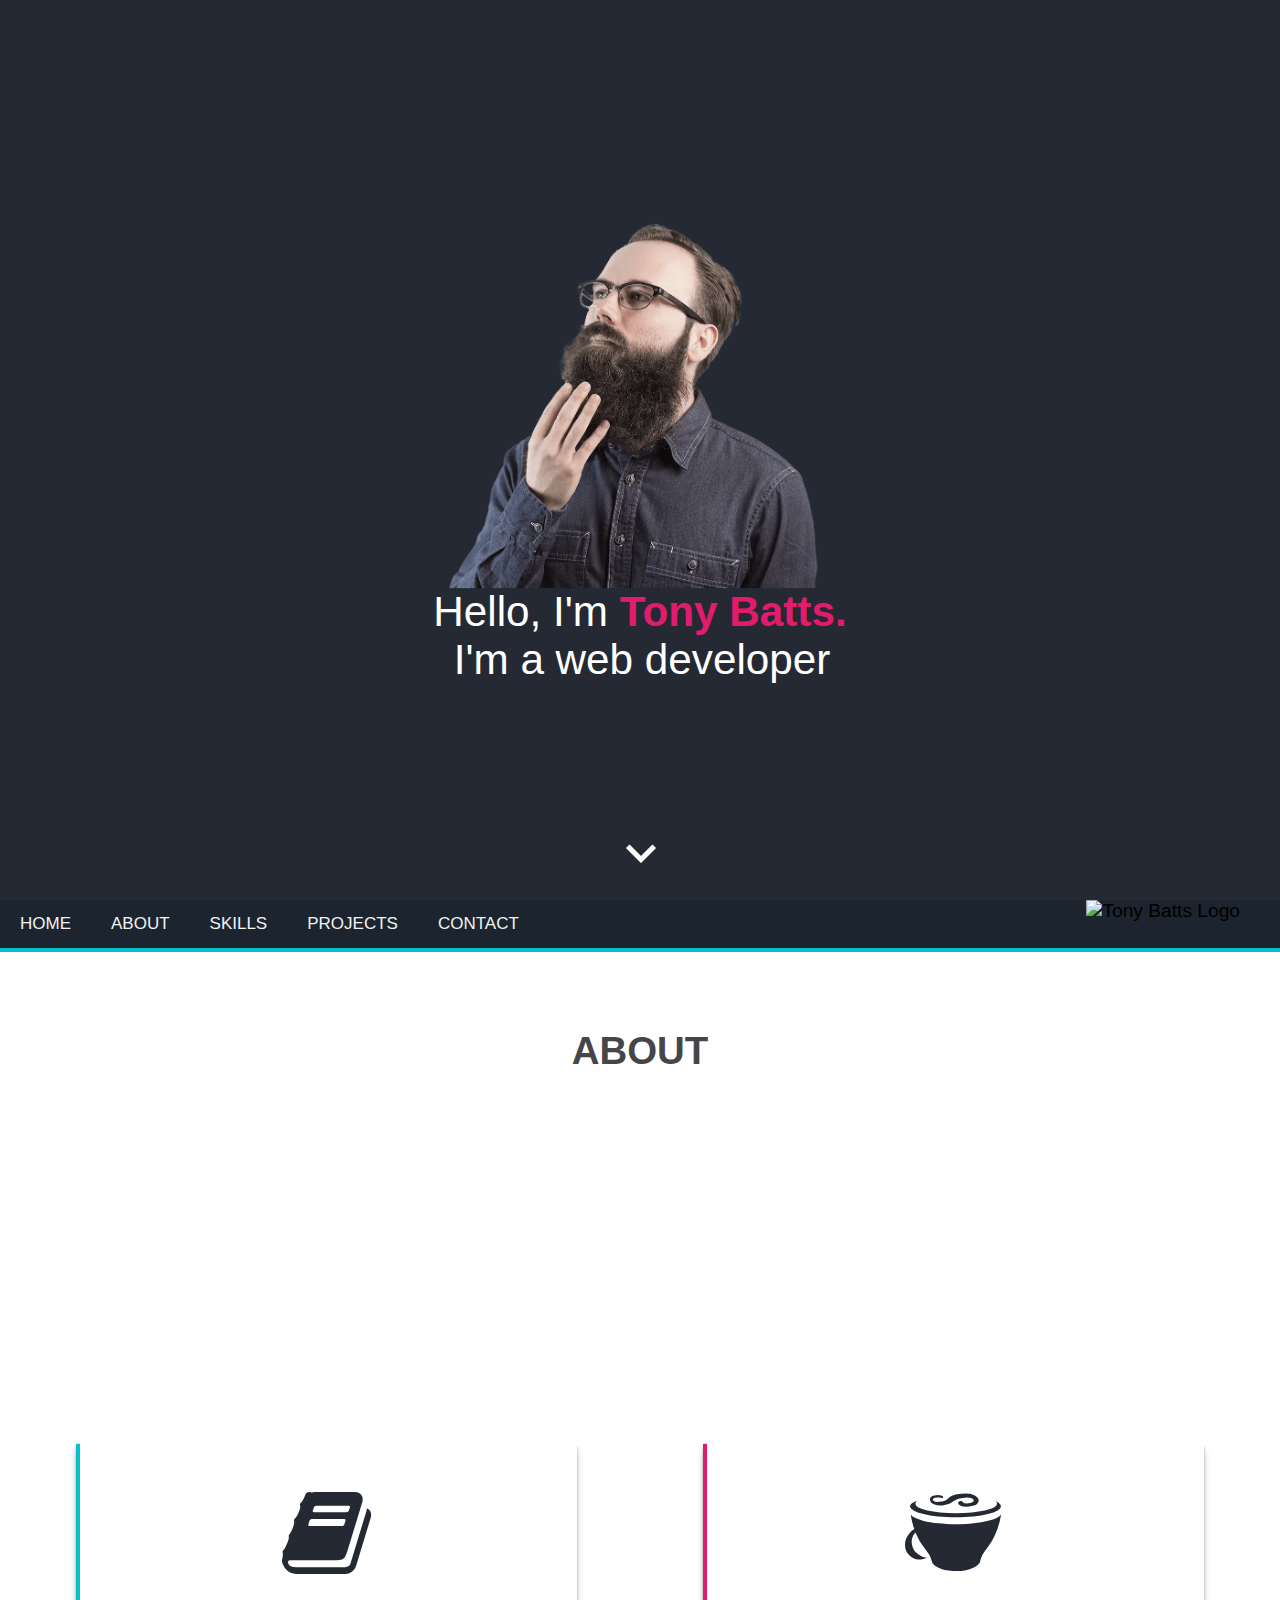
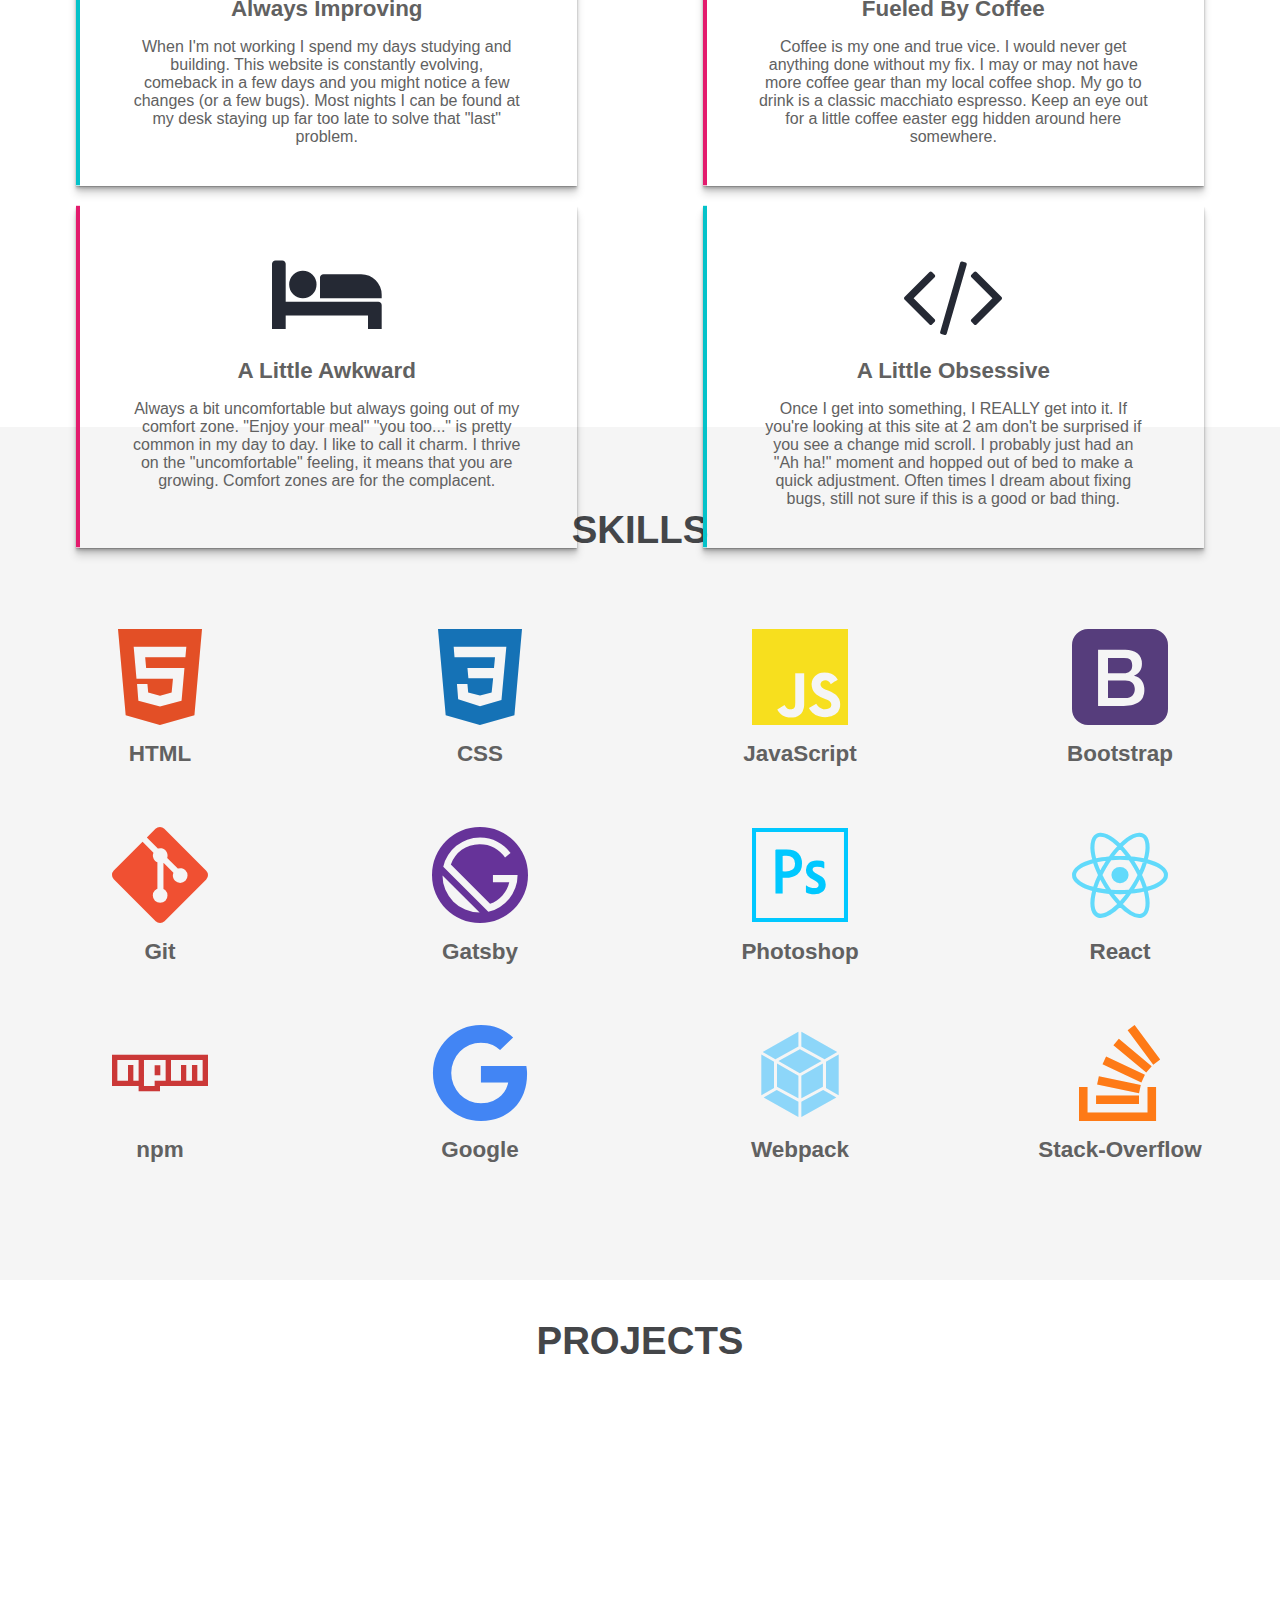
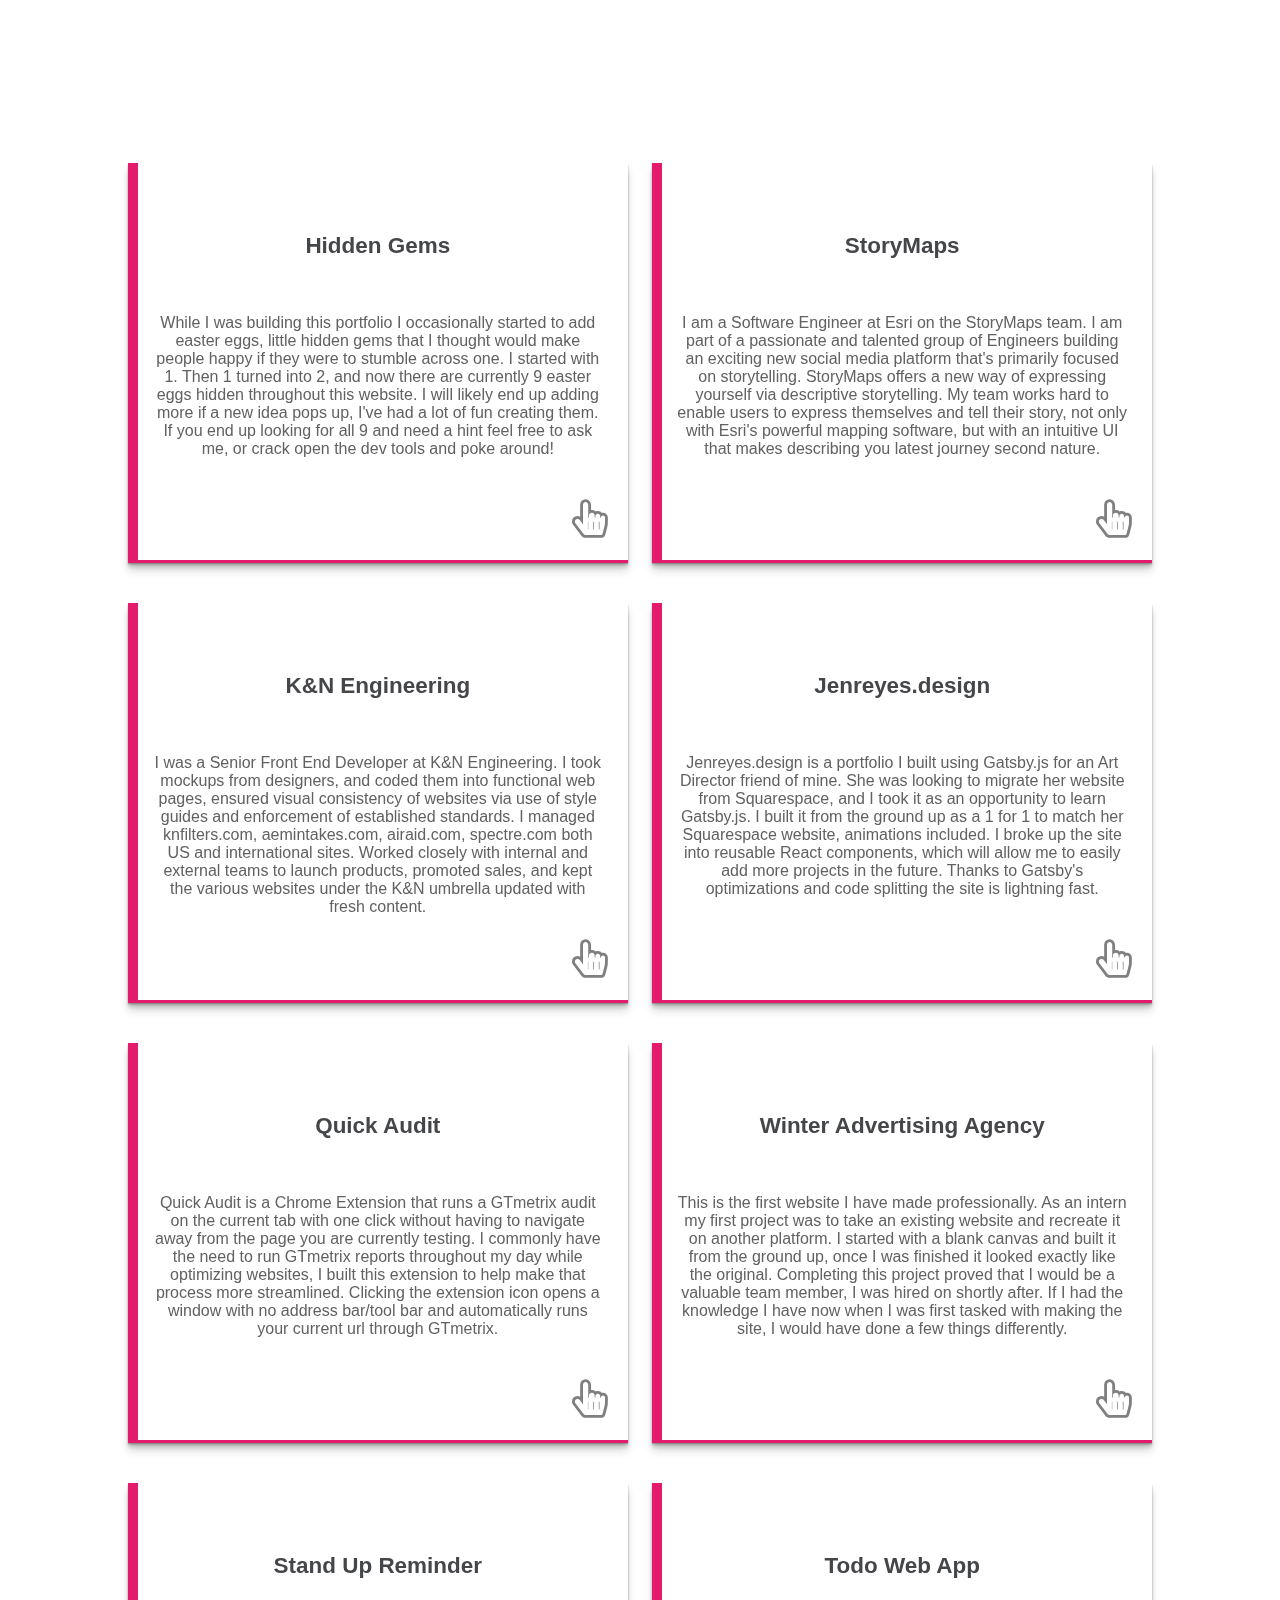
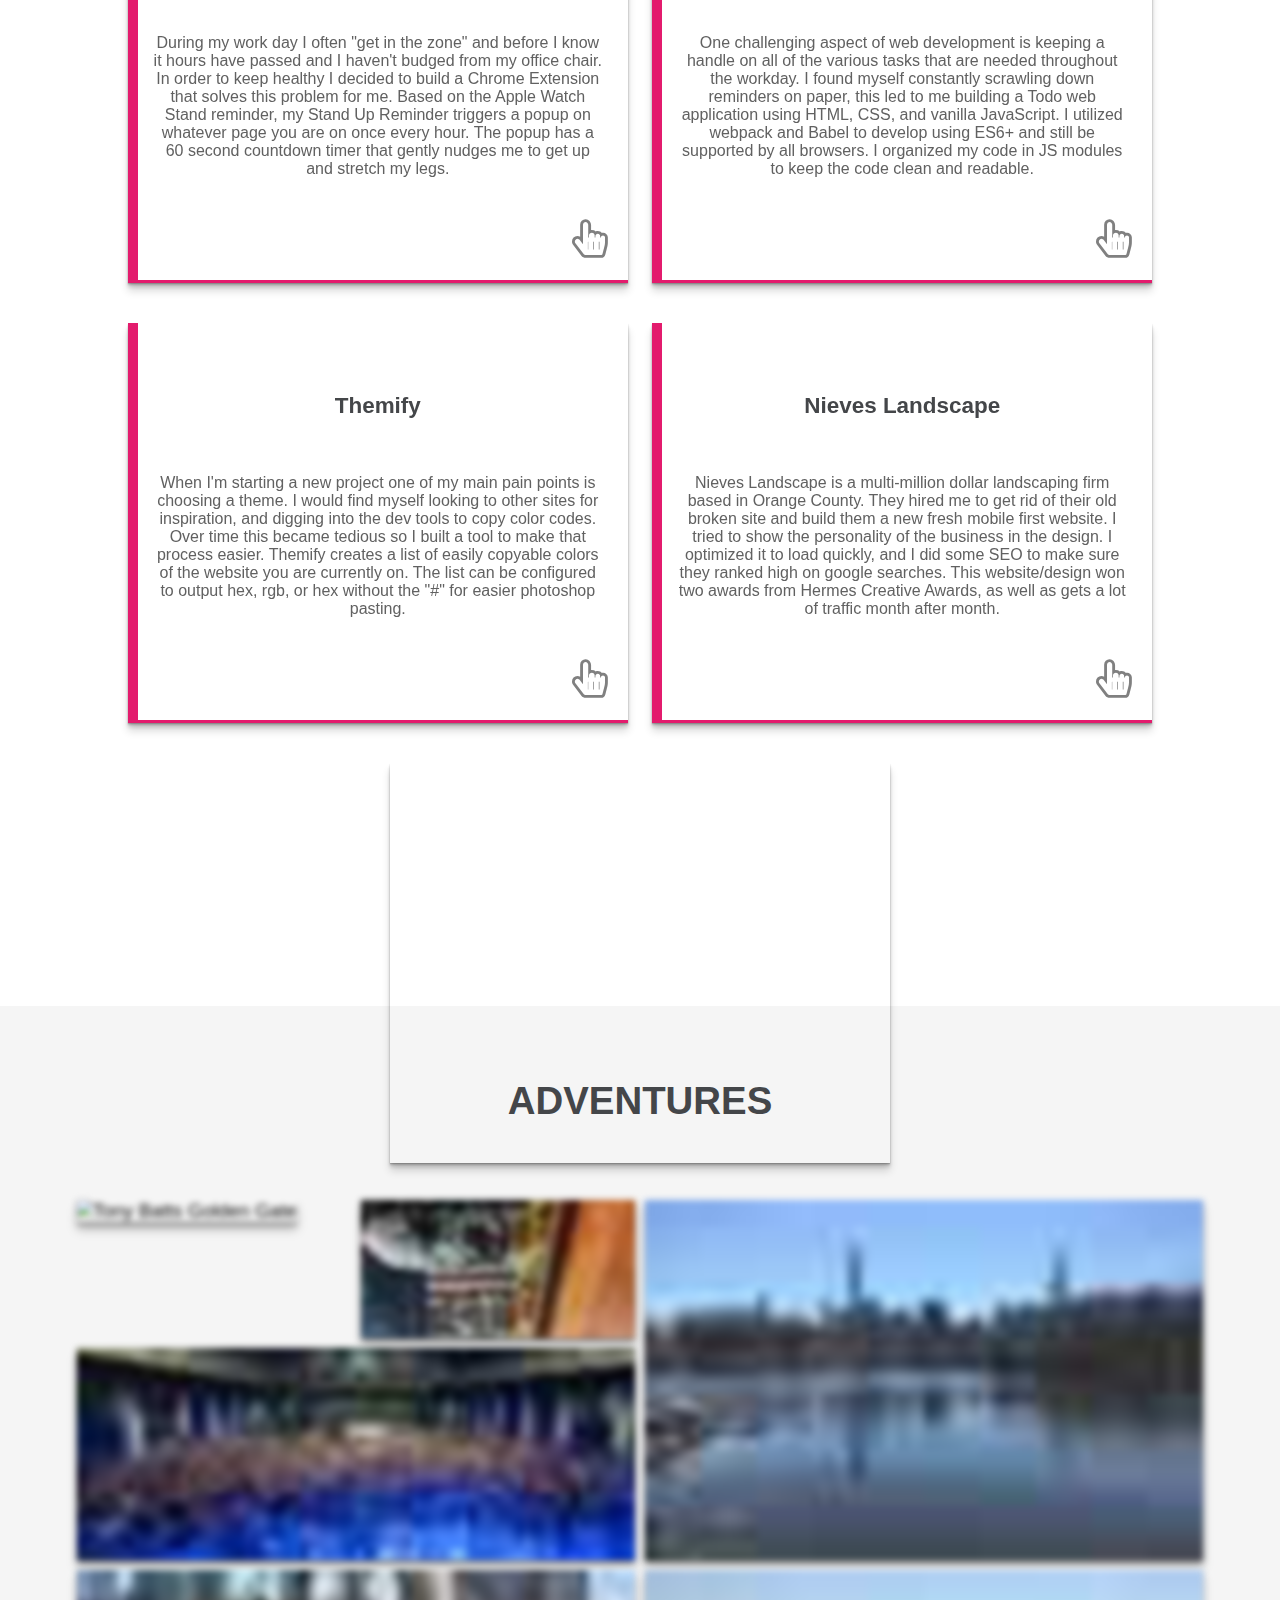
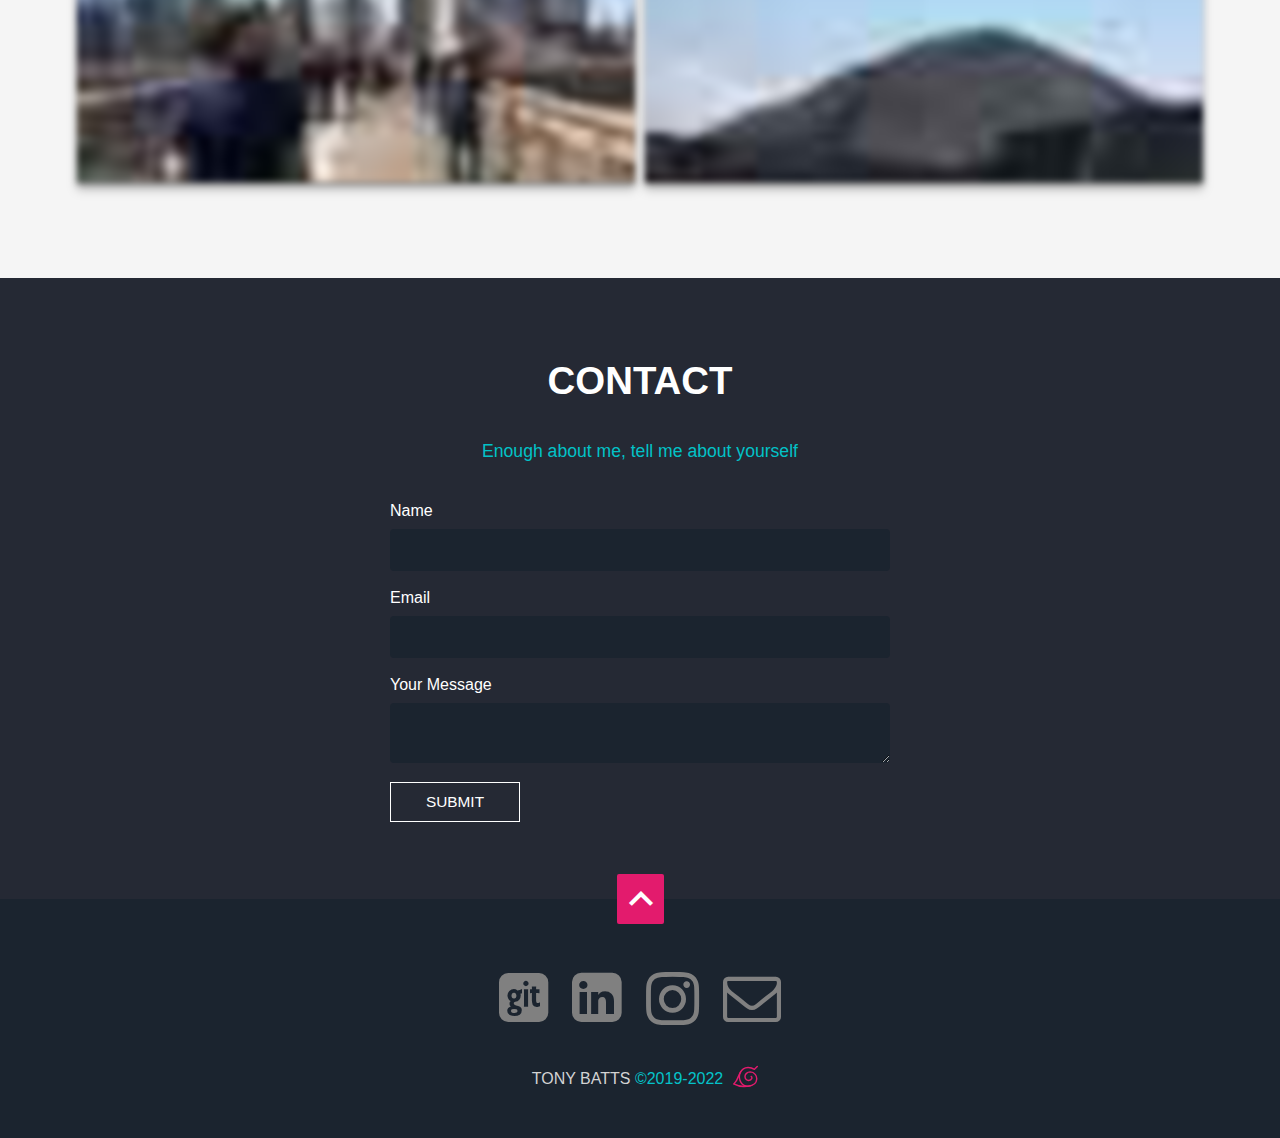
==== index.html @ dfb3ea7b "updated projects section" ====
<!DOCTYPE html>
<html lang="en">

<head>
  <meta charset="UTF-8" />
  <title>
    Hello, I Am Tony Batts A Web Designer. This Is My Portfolio Site
  </title>
  <meta
    name="description"
    content="I'm Tony Batts, not Anthony Batts the former Police Commissioner (I'm way cooler) I am a Web Designer focused on Responsive Web Design." />
  <meta
    name="keywords"
    content="Anthony Batts, Tony Batts, HTML, CSS, JavaScript, Portfolio, graphic design, web design, website builder, web developer, web designer, webdesign, website creator, responsive web design" />
  <meta name="author" content="Tony Batts" />
  <meta
    name="viewport"
    content="width=device-width, initial-scale=1.0, viewport-fit=cover" />
  <meta property="og:image" content="images/ogimage.png" />
  <meta
    property="og:title"
    content="Hello, I Am Tony Batts A Web Designer. This Is My Portfolio Site" />
  <meta
    property="og:description"
    content="My portfolio is built with plain HTML, CSS, and JavsScript. Fully responsive and interactive this site is a work in progress" />
  <meta property="og:type" content="website" />
  <link rel="preload" href="style.css" as="style" />
  <link rel="preload" href="main.js" as="script" />
  <link rel="stylesheet" href="style.css" />
  <link rel="preload" href="style.css" as="style" />
  <link rel="apple-touch-icon" sizes="180x180" href="/images/pwa/apple-touch-icon.png" />
  <link rel="shortcut icon" href="images/favicon.ico" />
  <link rel="icon" type="image/png" sizes="32x32" href="/images/pwa/favicon-32x32.png" />
  <link rel="icon" type="image/png" sizes="16x16" href="/images/pwa/favicon-16x16.png" />
  <link rel="manifest" href="manifest.json" />
  <link rel="mask-icon" href="images/safari-pinned-tab.svg" color="#1B242F" />
  <meta name="apple-mobile-web-app-title" content="Tony Batts" />
  <meta name="application-name" content="Tony Batts" />
  <meta name="msapplication-TileColor" content="#000000" />
  <meta name="theme-color" content="#1B242F" />
  <meta name="apple-mobile-web-app-capable" content="yes" />
  <!-- iPhone Xs Max (1242px x 2688px) -->
  <link
    rel="apple-touch-startup-image"
    media="(device-width: 414px) and (device-height: 896px) and (-webkit-device-pixel-ratio: 3)"
    href="/pwa/apple-launch-1242x2688.png" />
  <!-- iPhone Xr (828px x 1792px) -->
  <link
    rel="apple-touch-startup-image"
    media="(device-width: 414px) and (device-height: 896px) and (-webkit-device-pixel-ratio: 2)"
    href="/pwa/apple-launch-828x1792.png" />
  <!-- iPhone X, Xs (1125px x 2436px) -->
  <link
    rel="apple-touch-startup-image"
    media="(device-width: 375px) and (device-height: 812px) and (-webkit-device-pixel-ratio: 3)"
    href="/pwa/apple-launch-1125x2436.png" />
  <!-- iPhone 8 Plus, 7 Plus, 6s Plus, 6 Plus (1242px x 2208px) -->
  <link
    rel="apple-touch-startup-image"
    media="(device-width: 414px) and (device-height: 736px) and (-webkit-device-pixel-ratio: 3)"
    href="/pwa/apple-launch-1242x2208.png" />
  <!-- iPhone 8, 7, 6s, 6 (750px x 1334px) -->
  <link
    rel="apple-touch-startup-image"
    media="(device-width: 375px) and (device-height: 667px) and (-webkit-device-pixel-ratio: 2)"
    href="/pwa/apple-launch-750x1334.png" />
  <!-- iPad Pro 12.9" (2048px x 2732px) -->
  <link
    rel="apple-touch-startup-image"
    media="(device-width: 1024px) and (device-height: 1366px) and (-webkit-device-pixel-ratio: 2)"
    href="/pwa/apple-launch-2048x2732.png" />
  <!-- iPad Pro 10.5" (1668px x 2224px) -->
  <link
    rel="apple-touch-startup-image"
    media="(device-width: 834px) and (device-height: 1112px) and (-webkit-device-pixel-ratio: 2)"
    href="/pwa/apple-launch-1668x2224.png" />
  <!-- iPad Mini, Air (1536px x 2048px) -->
  <link
    rel="apple-touch-startup-image"
    media="(device-width: 768px) and (device-height: 1024px) and (-webkit-device-pixel-ratio: 2)"
    href="/pwa/apple-launch-1536x2048.png" />
  <link rel="preload" href="particles.min.js" as="script" />
  <script defer src="particles.min.js"></script>
  <script defer src="main.js"></script>
  <script src="sw.js"></script>
  <link rel="canonical" href="https://www.tonybatts.com/" />
</head>

<body>
  <!--    HAVE FUN POKING AROUND! 

           .:oshdmNMMNmdhs+:`           
        /ymMMMMMMMMMMMMMMMMMMmy:        
     `sNMMMMMMMMMMMMMMMMMMMMMMMMNo`     
    +NMMMMMMMMMMMMMMMMMMMMMMMMMMMMN+    
   yMMMMMMMMMMMMMMMMMMMMMMMMMMMMMMMMy   
  oMMMMMMMMMMMMMMMMMMMMMMMMMMMMMMMMMMo  
 /MMMMMMMMMMMMMMMMMMMMMMMMMMMMMMMMMMMM/ 
/MMMMMMMMMMMMMMMMMMMMMMMMMMMMMMMMMMMMMM/
dMMMMMMMMMMMMMMMMMMMMMMMMMMMMMMMMMMMMMMh
NMMMMMMMMMMMMMmdysoooosydmMMMMMMMMMMMMMm
MMMMMMMMmy+:.              .:oymMMMMMMMN
MMMMMMh-                        -dMMMMMM
MMMMMmoo+++++oo+:     `:+oo+++++oomMMMMM
NMMNm:`        -odooosdo.        `/NNMMN
mMMMo            -    -            sMMMd
yMMm-`           -    -           `-mMMs
/MMy -.        .-      -.        .- hMM/
`NMs  `........          ........`  yMN 
 +MN.                              `mM/ 
  sMm           `:` `:`            hMy  
  oMM+  +`   ./sdmdssdmds/.   `+  :MMy  
  mMMm-:dNdmNMMMMMMMMMMMMMMNmmNd:-hMMM` 
 :MMMMMMMMMMMMMMNhs+oshNMMMMMMMMMMMMMM+ 
 yMMMMMMMMMMMMMMMMMMMMMMMMMMMMMMMMMMMMd 
 yMMMMMMMMMMMMMMMMMMMMMMMMMMMMMMMMMMMMd 
 /MMMMMMMMMMMMMMMMMMMMMMMMMMMMMMMMMMMMs 
  mMMMMMMMMMMMMMMMMMMMMMMMMMMMMMMMMMMN` 
  -NMMMMMMMMMMMMMMMMMMMMMMMMMMMMMMMMM:  
   -NMMMMMMMMMMMMMMMMMMMMMMMMMMMMMMM/   
    .dMmMMMMMMMMMMMMMMMMMMMMMMMMmMm-    
      odMMMMMMMMMMMMMMMMMMMMMMMMmo`     
       oMMMMMMMMMMMMMMMMMMMMMMMMh       
        oNNMMMMMMMMMMMMMMMMMMNMy`       
         `-/mMMMMMMMMMMMMMMN+-.         
             -oydNMMMMNdho:  

-->

  <!-- HERO IMAGE -->

  <div class="heroimage" id="home">
    <div id="particles-js">
      <div class="textcenter box one">
        <div id="tonyimage">
          <img width="385" height="372"
            class="tony-image"
            src="images/herotest_1x.webp"
            srcset="images/herotest_450_1x.webp 187w, images/herotest_450_2x.webp 374 w, images/herotest_1x.webp 385w, images/herotest.webp 770w"
            sizes="(max-width: 600px) 187px, 374 px"
            alt="Tony Batts" />
          <h1>
            <span id="first-title">Hello, I'm </span><span id="tony">Tony Batts.</span>
          </h1>
          <h1 id="second-title">I'm a web developer</h1>
          <img class="poke-ball" src="images/pokeball.svg" />
          <a href="#scroll" aria-label="Scroll to about section">
            <div class="downarrow">
              <span class="icon-keyboard_arrow_up bounce"></span>
            </div>
          </a>
        </div>
      </div>
    </div>
  </div>

  <div class="mainwrapper">
    <!-- DROPDOWN NAV -->
    <nav class="scrollsticky" id="scroll">
      <div id="activeButton">
        <div class="topnav" id="myTopnav">
          <span class="icon-buymeacoffee logo2"></span>
          <img
            src="images/akatsuki-2.webp"
            alt="akatsuki symbol"
            class="akatsuki" />
          <p id="guesses"></p>
          <a
            class="buymeacoffeelink"
            href="https://www.buymeacoffee.com/tonybatts"
            target="_blank"
            rel="noopener"></a>
          <img
            class="logo1"
            srcset="images/TB-27w.png 1x, images/TB-27w-retina.png 2x"
            alt="Tony Batts Logo"
            src="images/TB-27w.png"
            aria-hidden="true" /><img
            class="logo2 coffee-shake"
            srcset="images/TB-90w.png 1x, images/TB-90w-retina.png 2x"
            src="images/TB-90w.png"
            alt="Mobile Tony Batts Logo"
            aria-hidden="true" />
          <div class="mobile-drop-flex">
            <a href="#home" class="btns mobilenone">HOME</a>
            <a href="#about" class="btns">ABOUT</a>
            <a href="#skills" class="btns">SKILLS</a>
            <a href="#projects" class="btns">PROJECTS</a>
            <a href="#contact" class="btns">CONTACT</a>
          </div>
          <p id="puzzle"></p>
          <span
            class="icon hamburger"
            role="navigation">
            <span id="nav-icon1">
              <span></span>
              <span></span>
              <span></span>
            </span>
          </span>
        </div>
      </div>
    </nav>

    <!-- ABOUT SECTION -->
    <div class="headings headingsabout" id="about">
      <h2>ABOUT</h2>
    </div>
    <section class="flex-container">
      <div class="card bluecard item" onclick="">
        <div class="icon" id="coffee">
          <span class="icon-book"></span>
          <h3>Always Improving</h3>
        </div>
        <p>
          When I'm not working I spend my days studying and building. This
          website is constantly evolving, comeback in a few days and you might
          notice a few changes (or a few bugs). Most nights I can be found at
          my desk staying up far too late to solve that "last" problem.
        </p>
      </div>
      <div class="card pinkcard item" onclick="">
        <div class="icon">
          <span class="icon-coffeescript"></span>
          <h3>Fueled By Coffee</h3>
        </div>
        <p id="pcard">
          Coffee is my one and true vice. I would never get anything done
          without my fix. I may or may not have more coffee gear than my local
          coffee shop. My go to drink is a classic macchiato espresso. Keep an
          eye out for a little coffee easter egg hidden around here somewhere.
        </p>
      </div>
      <div class="card pinkcard item" onclick="">
        <div class="icon">
          <span class="icon-bed"></span>
          <h3>A Little Awkward</h3>
        </div>
        <p>
          Always a bit uncomfortable but always going out of my comfort zone.
          "Enjoy your meal" "you too..." is pretty common in my day to day. I
          like to call it charm. I thrive on the "uncomfortable" feeling, it
          means that you are growing. Comfort zones are for the complacent.
        </p>
      </div>
      <div class="card bluecard item" onclick="">
        <div class="icon">
          <span class="icon-code"></span>
          <h3>A Little Obsessive</h3>
        </div>
        <p>
          Once I get into something, I REALLY get into it. If you're looking
          at this site at 2 am don't be surprised if you see a change mid
          scroll. I probably just had an "Ah ha!" moment and hopped out of bed
          to make a quick adjustment. Often times I dream about fixing bugs,
          still not sure if this is a good or bad thing.
        </p>
      </div>
    </section>
    <!-- </div> -->

    <!-- SKILLS SECTION -->
    <div class="wrapper2" id="skills">
      <div class="headings">
        <h2>SKILLS</h2>
      </div>
      <section class="flex-container2">
        <div>
          <div class="icon1">
            <span class="icon-html5 spancss"></span>
            <h3>HTML</h3>
          </div>
        </div>
        <div>
          <div class="icon1">
            <span class="icon-css3 spancss"></span>
            <h3>CSS</h3>
          </div>
        </div>
        <div>
          <div class="icon1">
            <span class="icon-javascript spancss"></span>
            <h3>JavaScript</h3>
          </div>
        </div>
        <div>
          <div class="icon1">
            <span class="icon-bootstrap spancss"></span>
            <h3>Bootstrap</h3>
          </div>
        </div>
        <div>
          <div class="icon1">
            <span class="icon-git spancss"></span>
            <h3>Git</h3>
          </div>
        </div>
        <div>
          <div class="icon1">
            <span class="icon-gatsby spancss"></span>
            <h3>Gatsby</h3>
          </div>
        </div>
        <div>
          <div class="icon1">
            <span class="icon-adobephotoshop spancss"></span>
            <h3>Photoshop</h3>
          </div>
        </div>
        <div>
          <div class="icon1">
            <span class="icon-react spancss"></span>
            <h3>React</h3>
          </div>
        </div>
        <div>
          <div class="icon1">
            <span class="icon-npm spancss"></span>
            <h3>npm</h3>
          </div>
        </div>
        <div>
          <div class="icon1">
            <span class="icon-google spancss"></span>
            <h3>Google</h3>
          </div>
        </div>
        <div>
          <div class="icon1">
            <span class="icon-webpack spancss"></span>
            <h3>Webpack</h3>
          </div>
        </div>
        <div>
          <div class="icon1">
            <span class="icon-stackoverflow spancss"></span>
            <h3>Stack-Overflow</h3>
          </div>
        </div>
      </section>
    </div>

    <!-- PROJECTS -->
    <div class="headings headingsabout" id="projects">
      <h2>PROJECTS</h2>
    </div>
    <section class="project-container">
      <div class="cardflex">
        <div class="card-container item">
          <div class="card1">
            <div class="card-faces back">
              <div class="easter-egg-title">
                <h3 class="back-title">The List</h3>
              </div>
              <div class="easter-egg-list">
                <div class="easterwrapper">
                  <ul>
                    <li>Coffee Jitters</li>
                    <li>Buy Me A Coffee</li>
                    <li>The Run</li>
                    <li>Gotta Catch 'Em All</li>
                    <li>Shiny!</li>
                    <li>Word Guess</li>
                    <li>It's In The Code</li>
                    <li>Konami Code</li>
                    <li>Akatsuki</li>
                  </ul>
                </div>
              </div>
              <div class="blue-bar"></div>
            </div>
            <div class="card-faces front">
              <h3 class="front-title">Hidden Gems</h3>
              <p class="cardp">
                While I was building this portfolio I occasionally started to
                add easter eggs, little hidden gems that I thought would make
                people happy if they were to stumble across one. I started
                with 1. Then 1 turned into 2, and now there are currently 9
                easter eggs hidden throughout this website. I will likely end
                up adding more if a new idea pops up, I've had a lot of fun
                creating them. If you end up looking for all 9 and need a hint
                feel free to ask me, or crack open the dev tools and poke
                around!
              </p>
              <div class="handicon">
                <span class="icon-hand-pointer-o"></span>
              </div>
              <div class="red-bar"></div>
            </div>
          </div>
        </div>

        <div class="card-container item">
          <div class="card1">
            <div class="card-faces back">
              <iframe
                src=""
                class="lazyVid"
                data-src="https://www.youtube.com/embed/Kl-J9GjieYM"
                title="Esri StopyMaps"
                width="500"
                height="300"
                allowfullscreen="allowfullscreen"></iframe>
              <div class="projectbutton">
                <a
                  href="https://storymaps.com/"
                  target="_blank"
                  rel="noopener"
                  class="button2">View Live Site</a>
              </div>
              <div class="blue-bar"></div>
            </div>
            <div class="card-faces front">
              <h3 class="front-title">StoryMaps</h3>
              <p class="cardp">
                I am a Software Engineer at Esri on the StoryMaps team. I am part of a passionate and talented group of Engineers building an exciting
                new social media platform that's primarily focused on storytelling. StoryMaps offers a new way of expressing yourself via
                descriptive storytelling. My team works hard to enable users to express themselves and tell their story, not only with Esri's powerful
                mapping software, but
                with an intuitive UI that makes describing you latest journey second nature.
              </p>
              <div class="handicon">
                <span class="icon-hand-pointer-o"></span>
              </div>
              <div class="red-bar"></div>
            </div>
          </div>
        </div>

        <div class="card-container item">
          <div class="card1">
            <div class="card-faces back">
              <iframe
                src=""
                class="lazyVid"
                data-src="https://www.youtube.com/embed/Lj2fgWfHrsw"
                title="K&N Filters"
                width="500"
                height="300"
                allowfullscreen="allowfullscreen"></iframe>
              <div class="projectbutton">
                <a
                  href="https://www.knfilters.com/"
                  target="_blank"
                  rel="noopener"
                  class="button2">View Live Site</a>
              </div>
              <div class="blue-bar"></div>
            </div>
            <div class="card-faces front">
              <h3 class="front-title">K&N Engineering</h3>
              <p class="cardp">
                I was a Senior Front End Developer at K&N Engineering. I took mockups
                from designers, and coded them into functional web pages,
                ensured visual consistency of websites via use of style guides
                and enforcement of established standards. I managed
                knfilters.com, aemintakes.com, airaid.com, spectre.com both US
                and international sites. Worked closely with internal and
                external teams to launch products, promoted sales, and kept the
                various websites under the K&N umbrella updated with fresh
                content.
              </p>
              <div class="handicon">
                <span class="icon-hand-pointer-o"></span>
              </div>
              <div class="red-bar"></div>
            </div>
          </div>
        </div>

        <div class="card-container item">
          <div class="card1">
            <div class="card-faces back">
              <iframe
                src=""
                class="lazyVid"
                data-src="https://www.youtube.com/embed/w-4XjPqhZ-w"
                title="Jen Reyes Portfolio"
                width="500"
                height="300"
                allowfullscreen="allowfullscreen"></iframe>
              <div class="projectbutton">
                <a
                  href="https://www.jenreyes.design/"
                  target="_blank"
                  rel="noopener"
                  class="button2">View Live Site</a>
              </div>
              <div class="blue-bar"></div>
            </div>
            <div class="card-faces front">
              <h3 class="front-title">Jenreyes.design</h3>
              <p class="cardp">
                Jenreyes.design is a portfolio I built using Gatsby.js for an
                Art Director friend of mine. She was looking to migrate her
                website from Squarespace, and I took it as an opportunity to
                learn Gatsby.js. I built it from the ground up as a 1 for 1 to
                match her Squarespace website, animations included. I broke up
                the site into reusable React components, which will allow me
                to easily add more projects in the future. Thanks to Gatsby's
                optimizations and code splitting the site is lightning fast.
              </p>
              <div class="handicon">
                <span class="icon-hand-pointer-o"></span>
              </div>
              <div class="red-bar"></div>
            </div>
          </div>
        </div>

        <div class="card-container item">
          <div class="card1">
            <div class="card-faces back">
              <iframe
                src=""
                class="lazyVid"
                data-src="https://www.youtube.com/embed/zZbVRLKZ3Ag"
                title="Quick Audit"
                width="500"
                height="300"
                allowfullscreen="allowfullscreen"></iframe>
              <div class="projectbutton">
                <a
                  href="https://chrome.google.com/webstore/detail/quick-audit/cbpdpknmgmmdahedbjndogpfgpolidif"
                  target="_blank"
                  rel="noopener"
                  class="button2">View In Chrome Store</a>
              </div>
              <div class="blue-bar"></div>
            </div>
            <div class="card-faces front">
              <h3 class="front-title">Quick Audit</h3>
              <p class="cardp">
                Quick Audit is a Chrome Extension that runs a GTmetrix audit
                on the current tab with one click without having to navigate
                away from the page you are currently testing. I commonly have
                the need to run GTmetrix reports throughout my day while
                optimizing websites, I built this extension to help make that
                process more streamlined. Clicking the extension icon opens a
                window with no address bar/tool bar and automatically runs
                your current url through GTmetrix.
              </p>
              <div class="handicon">
                <span class="icon-hand-pointer-o"></span>
              </div>
              <div class="red-bar"></div>
            </div>
          </div>
        </div>

        <div class="card-container item">
          <div class="card1">
            <div class="card-faces back">
              <iframe
                src=""
                class="lazyVid"
                data-src="https://www.youtube.com/embed/Z_yWKUeKL6s"
                title="Winter Advertising Agency"
                width="500"
                height="300"
                allowfullscreen="allowfullscreen"></iframe>
              <div class="projectbutton">
                <a
                  href="https://www.winteradagency.com/"
                  target="_blank"
                  rel="noopener"
                  class="button2">View Live Site</a>
              </div>
              <div class="blue-bar"></div>
            </div>
            <div class="card-faces front">
              <h3 class="front-title">Winter Advertising Agency</h3>
              <p class="cardp">
                This is the first website I have made professionally. As an
                intern my first project was to take an existing website and
                recreate it on another platform. I started with a blank canvas
                and built it from the ground up, once I was finished it looked
                exactly like the original. Completing this project proved that
                I would be a valuable team member, I was hired on shortly
                after. If I had the knowledge I have now when I was first
                tasked with making the site, I would have done a few things
                differently.
              </p>
              <div class="handicon">
                <span class="icon-hand-pointer-o"></span>
              </div>
              <div class="red-bar"></div>
            </div>
          </div>
        </div>

        <div class="card-container item">
          <div class="card1">
            <div class="card-faces back">
              <iframe
                src=""
                class="lazyVid"
                data-src="https://www.youtube.com/embed/W2JHI4VO3S4"
                title="Stand up reminder"
                width="500"
                height="300"
                allowfullscreen="allowfullscreen"></iframe>
              <div class="projectbutton">
                <a
                  href="https://chrome.google.com/webstore/detail/stand-up-reminder/bkjfmpffdfllcgmniicjpgmmlbplblhb?hl=en&authuser=0"
                  target="_blank"
                  rel="noopener"
                  class="button2">View In Chrome Store</a>
              </div>
              <div class="blue-bar"></div>
            </div>
            <div class="card-faces front">
              <h3 class="front-title">Stand Up Reminder</h3>
              <p class="cardp">
                During my work day I often "get in the zone" and before I know
                it hours have passed and I haven't budged from my office
                chair. In order to keep healthy I decided to build a Chrome
                Extension that solves this problem for me. Based on the Apple
                Watch Stand reminder, my Stand Up Reminder triggers a popup on
                whatever page you are on once every hour. The popup has a 60
                second countdown timer that gently nudges me to get up and
                stretch my legs.
              </p>
              <div class="handicon">
                <span class="icon-hand-pointer-o"></span>
              </div>
              <div class="red-bar"></div>
            </div>
          </div>
        </div>

        <div class="card-container item">
          <div class="card1">
            <div class="card-faces back">
              <iframe
                src=""
                class="lazyVid"
                data-src="https://www.youtube.com/embed/DlnztdWR27s"
                title="Todo Web App"
                width="500"
                height="300"
                allowfullscreen="allowfullscreen"></iframe>
              <div class="projectbutton">
                <a
                  href="https://www.tonybatts.com/todo"
                  target="_blank"
                  rel="noopener"
                  class="button2">View Live Site</a>
              </div>
              <div class="blue-bar"></div>
            </div>
            <div class="card-faces front">
              <h3 class="front-title">Todo Web App</h3>
              <p class="cardp">
                One challenging aspect of web development is keeping a handle
                on all of the various tasks that are needed throughout the
                workday. I found myself constantly scrawling down reminders on
                paper, this led to me building a Todo web application using
                HTML, CSS, and vanilla JavaScript. I utilized webpack and
                Babel to develop using ES6+ and still be supported by all
                browsers. I organized my code in JS modules to keep the code
                clean and readable.
              </p>
              <div class="handicon">
                <span class="icon-hand-pointer-o"></span>
              </div>
              <div class="red-bar"></div>
            </div>
          </div>
        </div>

        <div class="card-container item">
          <div class="card1">
            <div class="card-faces back">
              <iframe
                src=""
                class="lazyVid"
                data-src="https://www.youtube.com/embed/YfM1SJuyvSc"
                title="Themify"
                width="500"
                height="300"
                allowfullscreen="allowfullscreen"></iframe>
              <div class="projectbutton">
                <a
                  href="https://chrome.google.com/webstore/detail/themify/depilomfokpbdjhmagangenafijekkjc?hl=en&authuser=0"
                  target="_blank"
                  rel="noopener"
                  class="button2">View In Chrome Store</a>
              </div>
              <div class="blue-bar"></div>
            </div>
            <div class="card-faces front">
              <h3 class="front-title">Themify</h3>
              <p class="cardp">
                When I'm starting a new project one of my main pain points is
                choosing a theme. I would find myself looking to other sites
                for inspiration, and digging into the dev tools to copy color
                codes. Over time this became tedious so I built a tool to make
                that process easier. Themify creates a list of easily copyable
                colors of the website you are currently on. The list can be
                configured to output hex, rgb, or hex without the "#" for
                easier photoshop pasting.
              </p>
              <div class="handicon">
                <span class="icon-hand-pointer-o"></span>
              </div>
              <div class="red-bar"></div>
            </div>
          </div>
        </div>

        <div class="card-container item">
          <div class="card1">
            <div class="card-faces back">
              <iframe
                src=""
                class="lazyVid"
                data-src="https://www.youtube.com/embed/3mvnYSJQStE"
                title="Nieves Landscape"
                width="500"
                height="300"
                allowfullscreen="allowfullscreen"></iframe>
              <div class="projectbutton">
                <a
                  href="https://nieveslandscape.com"
                  target="_blank"
                  rel="noopener"
                  class="button2">View Live Site</a>
              </div>
              <div class="blue-bar"></div>
            </div>
            <div class="card-faces front">
              <h3 class="front-title">Nieves Landscape</h3>
              <p class="cardp">
                Nieves Landscape is a multi-million dollar landscaping firm
                based in Orange County. They hired me to get rid of their old
                broken site and build them a new fresh mobile first website. I
                tried to show the personality of the business in the design. I
                optimized it to load quickly, and I did some SEO to make sure
                they ranked high on google searches. This website/design won
                two awards from Hermes Creative Awards, as well as gets a lot
                of traffic month after month.
              </p>
              <div class="handicon">
                <span class="icon-hand-pointer-o"></span>
              </div>
              <div class="red-bar"></div>
            </div>
          </div>
        </div>

        <div class="card-container item">
          <div class="card1">
            <div class="card-faces back">
              <iframe
                src=""
                class="lazyVid"
                data-src="https://www.youtube.com/embed/KqtWDgTMnho"
                title="Param Popup"
                width="500"
                height="300"
                allowfullscreen="allowfullscreen"></iframe>
              <div class="projectbutton">
                <a
                  href="https://codepen.io/tonybatts/pen/mdJGrPd"
                  target="_blank"
                  rel="noopener"
                  class="button2">View Code</a>
              </div>
              <div class="blue-bar"></div>
            </div>
          </div>
        </div>
      </div>
    </section>

    <!-- GALLERY -->
    <div class="wrapper4" id="gallery">
      <div class="headingtravel">
        <div id="poke-container"></div>
        <h2>ADVENTURES</h2>
      </div>
      <div class="gallery">
        <figure class="gallery__item gallery__item--1">
          <img
            src="images/GoldenGateBridgeblur.jpg"
            data-src="images/GoldenGateBridge.jpg"
            data-srcset="images/GoldenGateBridge.jpg"
            alt="Tony Batts Golden Gate"
            class="gallery__img lazy" />
        </figure>
        <figure class="gallery__item gallery__item--2">
          <img
            src="images/IMG_4454blurmobile.jpg"
            data-src="images/IMG_4454.JPG"
            data-srcset="images/IMG_4454.JPG"
            alt="Tony Batts Adventure"
            class="gallery__img lazy" />
        </figure>
        <figure class="gallery__item gallery__item--3">
          <img
            src="images/newyorkblurmobile.jpg"
            data-src="images/newyork.jpg"
            data-srcset="images/newyork.jpg"
            alt="Tony Batts New York"
            class="gallery__img lazy" />
        </figure>
        <figure class="gallery__item gallery__item--4">
          <img
            src="images/music3blurmobile.jpg"
            data-src="images/music3.jpg"
            data-srcset="images/music3.jpg"
            alt="Tony Batts Circa Survive"
            class="gallery__img lazy" />
        </figure>
        <figure class="gallery__item gallery__item--5">
          <img
            src="images/Tonybattsnewyorkblur.jpg"
            data-src="images/Tonybattsnewyork.jpg"
            data-srcset="images/Tonybattsnewyork.jpg"
            alt="Tony Batts New York"
            class="gallery__img lazy" />
        </figure>
        <figure class="gallery__item gallery__item--6">
          <img
            src="images/tonybattspyramidblur.jpg"
            data-src="images/tonybattspyramid.jpg"
            data-srcset="images/tonybattspyramid.jpg"
            alt="Tony Batts Pyramid"
            class="gallery__img lazy" />
        </figure>
      </div>
    </div>

    <!-- MOBILE GALLERY -->
    <div id="mobilecolor">
      <div class="header" id="buttonActive">
        <button id="galleryButtonOne" class="btn active2">1</button>
        <button id="galleryButtonTwo" class="btn">2</button>
      </div>
      <div class="gallerywrapper">
        <div class="row">
          <div class="column">
            <img
              width="247" height="185"
              src="images/GoldenGateBridgeblur.jpg"
              data-src="images/GoldenGateBridge.jpg"
              data-srcset="images/GoldenGateBridge.jpg"
              alt="Tony Batts Golden Gate Bridge"
              class="lazy item explore-mobile " />
            <img
              width="200" height="150"
              src="images/IMG_4454blurmobile.jpg"
              data-src="images/IMG_4454.JPG"
              data-srcset="images/IMG_4454.JPG"
              alt="Tony Batts Seattle Starbucks Reserve"
              class="lazy item explore-mobile" />
            <img
              width="200" height="267"
              src="images/mexicoblurmobile.jpg"
              data-src="images/mexico.jpg"
              data-srcset="images/mexico.jpg"
              alt="Tony Batts walking in Mexico City"
              class="lazy item explore-mobile" />
            <img
              width="200" height="200"
              src="images/mexico1blurmobile.jpg"
              data-src="images/mexico1.jpg"
              data-srcset="images/mexico1.jpg"
              alt="Tony Batts Mexico City street view"
              class="lazy item explore-mobile" />
            <img
              width="200" height="150"
              src="images/music2blurmobile.jpg"
              data-src="images/music2.jpg"
              data-srcset="images/music2.jpg"
              alt="Tony Batts Carpenter Brut"
              class="lazy item explore-mobile" />
          </div>
          <div class="column">
            <img
              width="200" height="150"
              src="images/IMG_1742blurmobile.jpg"
              data-src="images/IMG_1742opt.jpg"
              data-srcset="images/IMG_1742opt.jpg"
              class="lazy item explore-mobile"
              alt="Tony Batts Seattle Washington street view" />
            <img
              width="200" height="200"
              src="images/mexico2blurmobile.jpg"
              data-src="images/mexico2.jpg"
              data-srcset="images/mexico2.jpg"
              class="lazy item explore-mobile"
              alt="Tony Batts Mexico rooftop view" />
            <img
              width="200" height="150"
              src="images/newyorkblurmobile.jpg"
              data-src="images/newyork.jpg"
              data-srcset="images/newyork.jpg"
              class="lazy item explore-mobile"
              alt="Tony Batts New York" />
            <img
              width="200" height="267"
              src="images/newyork1blurmobile.jpg"
              data-src="images/newyork1.jpg"
              data-srcset="images/newyork1.jpg"
              class="lazy item explore-mobile"
              alt="Tony Batts New York Time Square" />
            <img
              width="200" height="113"
              src="images/anthonyblurmobile.jpg"
              data-src="images/anthony.jpg"
              data-srcset="images/anthony.jpg"
              class="lazy item explore-mobile"
              alt="Tony Batts Anthony Green concert" />
            <img
              width="200" height="133"
              src="images/music3blurmobile.jpg"
              data-src="images/music3.jpg"
              data-srcset="images/music3.jpg"
              class="lazy item explore-mobile"
              alt="Tony Batts Circa Survive concert" />
          </div>
        </div>
      </div>
    </div>

    <!-- CONTACT -->
    <div class="wrapper3" id="contact">
      <div class="contactheading">
        <h2>CONTACT</h2>
      </div>
      <div id="contactinfo">
        <p>Enough about me, tell me about yourself</p>
      </div>
    </div>
    <div class="containerform" id="contact-form">
      <form
        action="https://formspree.io/f/xzbyybjg"
        method="POST"
        class="tony-form"
        autocomplete="on">
        <label for="Name">Name</label>
        <div class="formpadding">
          <input
            class="form-input"
            type="text"
            name="name"
            id="Name"
            required />
          <span class="bottom"></span>
          <span class="right"></span>
          <span class="top"></span>
          <span class="left"></span>
        </div>
        <small class="requirements validation">Don't be shy! What's your name?</small>

        <label for="email">Email</label>
        <div class="formpadding">
          <input
            class="form-input"
            type="email"
            name="email"
            id="email"
            required />

          <span class="bottom"></span>
          <span class="right"></span>
          <span class="top"></span>
          <span class="left"></span>
        </div>
        <small class="requirements validation">Please leave a valid email</small>

        <label for="message">Your Message</label>
        <div class="formpadding">
          <textarea
            class="form-input"
            name="message"
            id="message"
            required
            style="margin-bottom: -6px"></textarea>

          <span class="bottom"></span>
          <span class="right"></span>
          <span class="top"></span>
          <span class="left"></span>
        </div>
        <small class="requirements validation">Leave me a message</small>
        <input class="form-input" type="submit" value="SUBMIT" />
        <span class="error" style="text-align: center">Form submission failed, try again later</span>
        <span class="success" style="text-align: center">Thank you for reaching out!</span>
      </form>
    </div>
    <!-- <img class="naruto lazy" src="images/naruto.GIF" data-src="images/naruto.GIF" data-srcset="images/naruto.GIF" alt="Naruto Easter Egg" aria-hidden="true"> -->

    <!-- FOOTER -->

    <footer>
      <a href="#home" aria-label="Home section">
        <div class="backtotop">
          <span class="icon-keyboard_arrow_up"></span>
        </div>
      </a>
      <div class="media">
        <a href="https://github.com/tonybatts" aria-label="Github"><span class="icon-git-square"></span></a>
        <a
          href="https://www.linkedin.com/in/tonybatts"
          aria-label="Linkedin"
          target="_blank"
          rel="noopener"><span class="icon-linkedin-square"></span></a>
        <a
          href="https://www.instagram.com/tonyrbatts/"
          aria-label="Instagram"
          target="_blank"
          rel="noopener"><span class="icon-instagram1"></span></a>
        <a href="mailto:tonybatts@gmail.com" aria-label="gmail"><span class="icon-envelope"></span></a>
      </div>
      <p id="smalltext">
        <span id="myName">TONY BATTS</span><span id="year"> &copy;2019-2022</span><img
          id="hidden-leaf"
          src="images/hidden-leaf.svg"
          alt="Hidden Leaf Symbol"
          aria-hidden="true" />
      </p>
    </footer>

    <span id="reload">
      <div id="notification">
        A new version of this app is available.
        <span id="toast">Click here</span> to update.
      </div>
    </span>
  </div>

  <!-- LOAD SERVICE WORKER -->
  <script>
    if (!navigator.serviceWorker.controller) {
      navigator.serviceWorker.register("/sw.js").then(function (reg) {
        console.log(
          "Service worker has been registered for scope: " + reg.scope
        );
      });
    }

    let refreshing;
    // The event listener that is fired when the service worker updates
    // Here we reload the page
    navigator.serviceWorker.addEventListener("controllerchange", function () {
      if (refreshing) return;
      window.location.reload();
      refreshing = true;
    });

    let newWorker;

    // The click event on the notification
    document.getElementById("reload").addEventListener("click", function () {
      newWorker.postMessage({ action: "skipWaiting" });
    });

    if ("serviceWorker" in navigator) {
      // Register the service worker
      navigator.serviceWorker.register("/sw.js").then((reg) => {
        reg.addEventListener("updatefound", () => {
          // An updated service worker has appeared in reg.installing!
          newWorker = reg.installing;

          newWorker.addEventListener("statechange", () => {
            // Has service worker state changed?
            switch (newWorker.state) {
              case "installed":
                // There is a new service worker available, show the notification
                if (navigator.serviceWorker.controller) {
                  let notification = document.querySelector("#notification");
                  notification.className = "show";
                }

                break;
            }
          });
        });
      });
    }
  </script>
</body>

</html>
---- style.css ----
* {
  box-sizing: border-box;
  margin: 0;
  padding: 0;
}

html {
  scroll-behavior: smooth;
}

body {
  margin: 0;
  font-family: Arial, Helvetica, sans-serif;
  display: block;
  font-size: 1.2em;
  overflow-x: hidden;
}

body p {
  font-size: 1rem;
  color: #616161;
}

body h1,
h2,
h3 {
  color: #444649;
}

body h2 {
  font-size: 2em;
}

nav {
  z-index: 99;
}

p#puzzle {
  display: none;
}

#notification {
  display: none;
  -webkit-animation: fadein 0.5s;
  animation: fadein 0.5s;
}

#notification.show {
  display: block;
  position: fixed;
  bottom: 0;
  right: 0;
  background-color: #04c2c9;
  color: #1b242f;
  z-index: 999999;
  padding: 20px;
  border-radius: 2px;
  cursor: pointer;
}

#toast {
  color: #e31b6d;
}

@-webkit-keyframes fadein {
  from {
    bottom: 0;
    opacity: 0;
  }
  to {
    bottom: 30px;
    opacity: 1;
  }
}

@keyframes fadein {
  from {
    bottom: 0;
    opacity: 0;
  }
  to {
    bottom: 30px;
    opacity: 1;
  }
}

@-webkit-keyframes naruto_run {
  0% {
    -webkit-transform: translate(10vw);
  }

  100% {
    -webkit-transform: translate(150vw);
  }
}
@-moz-keyframes naruto_run {
  0% {
    -webkit-transform: translate(10vw);
  }

  100% {
    -webkit-transform: translate(150vw);
  }
}
@-o-keyframes naruto_run {
  0% {
    -webkit-transform: translate(10vw);
  }

  100% {
    -webkit-transform: translate(150vw);
  }
}

.naruto {
  position: fixed;
  bottom: 0px;
  left: 0px;
  margin-left: -410px;
  z-index: 1;
}

.run {
  animation: naruto_run 6s;
}

#hidden-leaf {
  width: 25px;
  height: 25px;
  position: relative;
  top: 5px;
  left: 10px;
  cursor: pointer;
}

#guesses {
  color: white;
  position: absolute;
  right: -35px;
  bottom: 20px;
  display: none;
}

#tonyimage .poke-ball {
  height: 60px;
  width: auto;
  margin-top: 40px;
  display: none;
  cursor: pointer;
}

#tonyimage > .tony-image.poke-wiggle {
  min-height: 300px;
  width: auto;
}

#tonyimage .poke-ball.poke-caught {
  animation: wiggle 2s infinite;
}

@keyframes wiggle {
  20% {
    transform: rotate(7deg);
  }

  40% {
    transform: rotate(-14deg);
  }

  60% {
    transform: rotate(4deg);
  }

  80% {
    transform: rotate(-2deg);
  }

  100% {
    transform: rotate(0deg);
  }
}

.incorrect {
  color: #e31b6d !important;
  -webkit-animation: kf_shake 0.4s 1 linear;
  -moz-animation: kf_shake 0.4s 1 linear;
  -o-animation: kf_shake 0.4s 1 linear;
}
@-webkit-keyframes kf_shake {
  0% {
    -webkit-transform: translate(30px);
  }
  20% {
    -webkit-transform: translate(-30px);
  }
  40% {
    -webkit-transform: translate(15px);
  }
  60% {
    -webkit-transform: translate(-15px);
  }
  80% {
    -webkit-transform: translate(8px);
  }
  100% {
    -webkit-transform: translate(0px);
  }
}
@-moz-keyframes kf_shake {
  0% {
    -moz-transform: translate(30px);
  }
  20% {
    -moz-transform: translate(-30px);
  }
  40% {
    -moz-transform: translate(15px);
  }
  60% {
    -moz-transform: translate(-15px);
  }
  80% {
    -moz-transform: translate(8px);
  }
  100% {
    -moz-transform: translate(0px);
  }
}
@-o-keyframes kf_shake {
  0% {
    -o-transform: translate(30px);
  }
  20% {
    -o-transform: translate(-30px);
  }
  40% {
    -o-transform: translate(15px);
  }
  60% {
    -o-transform: translate(-15px);
  }
  80% {
    -o-transform: translate(8px);
  }
  100% {
    -o-origin-transform: translate(0px);
  }
}

@font-face {
  font-family: "icomoon";
  src: url("fonts/icomoon.eot?m1fbpt");
  src: url("fonts/icomoon.eot?m1fbpt#iefix") format("embedded-opentype"),
    url("fonts/icomoon.ttf?m1fbpt") format("truetype"), url("fonts/icomoon.woff?m1fbpt") format("woff"),
    url("fonts/icomoon.svg?m1fbpt#icomoon") format("svg");
  font-weight: normal;
  font-style: normal;
  font-display: block;
}

.downarrow > .icon-keyboard_arrow_up:before {
  transform: rotate(180deg);
  font-size: 60px;
  position: absolute;
  right: -2%;
  color: white;
}

.icon-keyboard_arrow_up.bounce {
  font-size: 20px;
  position: absolute;
  bottom: -200px;
  left: 50%;
  width: 60px;
  height: 60px;
  margin-left: -30px;
  animation: bounce 2s infinite;
  -webkit-animation: bounce 2s infinite;
  -moz-animation: bounce 2s infinite;
  -o-animation: bounce 2s infinite;
}

@-webkit-keyframes bounce {
  0%,
  20%,
  50%,
  80%,
  100% {
    -webkit-transform: translateY(0);
  }
  40% {
    -webkit-transform: translateY(-30px);
  }
  60% {
    -webkit-transform: translateY(-15px);
  }
}

@-moz-keyframes bounce {
  0%,
  20%,
  50%,
  80%,
  100% {
    -moz-transform: translateY(0);
  }
  40% {
    -moz-transform: translateY(-30px);
  }
  60% {
    -moz-transform: translateY(-15px);
  }
}

@-o-keyframes bounce {
  0%,
  20%,
  50%,
  80%,
  100% {
    -o-transform: translateY(0);
  }
  40% {
    -o-transform: translateY(-30px);
  }
  60% {
    -o-transform: translateY(-15px);
  }
}

@keyframes bounce {
  0%,
  20%,
  50%,
  80%,
  100% {
    transform: translateY(0);
  }
  40% {
    transform: translateY(-30px);
  }
  60% {
    transform: translateY(-15px);
  }
}

[class^="icon-"],
[class*=" icon-"] {
  /* use !important to prevent issues with browser extensions that change fonts */
  font-family: "icomoon" !important;
  speak: none;
  font-style: normal;
  font-weight: normal;
  font-variant: normal;
  text-transform: none;
  line-height: 1;

  /* Better Font Rendering =========== */
  -webkit-font-smoothing: antialiased;
  -moz-osx-font-smoothing: grayscale;
}

.icon-webpack:before {
  content: "\e90c";
  color: #8dd6f9;
}
.icon-react:before {
  content: "\e904";
  color: #61dafb;
}
.icon-keyboard_arrow_up:before {
  content: "\e90d";
}
.icon-npm:before {
  content: "\e900";
  color: #cb3837;
}
.icon-adobephotoshop:before {
  content: "\e901";
  color: #00c8ff;
}
.icon-bootstrap:before {
  content: "\e905";
  color: #563d7c;
}
.icon-buymeacoffee:before {
  content: "\e915";
  color: #04c2c9;
}
.icon-coffeescript:before {
  content: "\e914";
}
.icon-css3:before {
  content: "\e909";
  color: #1572b6;
}
.icon-git:before {
  content: "\e906";
  color: #f05032;
}
.icon-html5:before {
  content: "\e908";
  color: #e34f26;
}
.icon-javascript:before {
  content: "\e907";
  color: #f7df1e;
}
.icon-php:before {
  content: "\e90b";
  color: #777bb4;
}
.icon-gatsby:before {
  content: "\e903";
  color: #639;
}
.icon-stackoverflow:before {
  content: "\e902";
  color: #fe7a16;
}
.icon-book:before {
  content: "\e913";
}
.icon-linkedin-square:before {
  content: "\e90b";
}
.icon-envelope:before {
  content: "\e919";
}
.icon-code:before {
  content: "\e90a";
}
.icon-instagram1:before {
  content: "\ea92";
  font-size: 0.92em;
}
.icon-git-square:before {
  content: "\e90f";
}
.icon-bed:before {
  content: "\e912";
}
.icon-hand-pointer-o:before {
  content: "\e911";
}
.icon-google:before {
  content: "\e916";
  color: #4285f4;
}

/* LOGO SHAKE ANIMATION */
.shake > .coffee-shake {
  animation: shake 0.5s;
  animation-iteration-count: infinite;
}

.logo2 {
  position: absolute;
  bottom: 20px;
  right: 6px;
  color: #02c2c7;
  font-size: 40px;
  z-index: 3;
}

.logo2 {
  display: none;
}

.logo1:hover {
  cursor: pointer;
}

.buymeacoffeelink {
  position: absolute;
  bottom: 20px;
  right: 6px;
  z-index: 3;
}

#myTopnav a.buymeacoffeelink {
  padding-top: 30px;
  display: none;
}

#myTopnav.shake.responsive a.buymeacoffeelink {
  display: block;
}

.shake > .logo2 {
  display: none;
  transition: all 0.5s ease-in;
}

#activeButton > .shake > .logo2 {
  display: none;
}

.toasty {
  position: fixed;
  right: -260px;
  bottom: 0;
  z-index: 9999999;
}

.animateIn {
  animation: 0.8s left forwards ease;
}

@keyframes left {
  0% {
    right: -260px;
  }
  20% {
    right: 0px;
  }
  50% {
    right: 0px;
  }
  60% {
    right: 0px;
  }
  100% {
    right: -260px;
  }
}

@keyframes shake {
  0% {
    transform: translate(1px, 1px) rotate(0deg);
  }
  10% {
    transform: translate(-1px, -2px) rotate(-1deg);
  }
  20% {
    transform: translate(-3px, 0px) rotate(1deg);
  }
  30% {
    transform: translate(3px, 2px) rotate(0deg);
  }
  40% {
    transform: translate(1px, -1px) rotate(1deg);
  }
  50% {
    transform: translate(-1px, 2px) rotate(-1deg);
  }
  60% {
    transform: translate(-3px, 1px) rotate(0deg);
  }
  70% {
    transform: translate(3px, 1px) rotate(-1deg);
  }
  80% {
    transform: translate(-1px, -1px) rotate(1deg);
  }
  90% {
    transform: translate(1px, 2px) rotate(0deg);
  }
  100% {
    transform: translate(1px, -2px) rotate(-1deg);
  }
}

.particles-js {
  z-index: 3;
}

.topnav img {
  z-index: 9;
  position: absolute;
  right: 40px;
  padding-bottom: 40px;
}

.title {
  position: absolute;
  top: 80px;
  text-align: center;
  width: 100%;
  backface-visibility: visible;
  -moz-backface-visibility: hidden;
  -webkit-backface-visibility: hidden;
  -o-backface-visibility: hidden;
}

.card-faces.front:hover span {
  color: #02c2c7;
}

.card-faces.front {
  backface-visibility: hidden;
  z-index: -1;
  -moz-backface-visibility: hidden;
  -webkit-backface-visibility: hidden;
  -o-backface-visibility: hidden;
}

.test {
  backface-visibility: visible;
  -moz-backface-visibility: hidden;
  -webkit-backface-visibility: hidden;
  -o-backface-visibility: hidden;
}

.card-faces {
  backface-visibility: visible;
  -moz-backface-visibility: hidden;
  -webkit-backface-visibility: hidden;
  -o-backface-visibility: hidden;
}

.card-container {
  width: 500px;
  height: 400px;
  perspective: 900px;
  display: flex;
  flex-wrap: wrap;
  padding-top: 80px;
}

.card-container:hover {
  cursor: pointer;
}

.cardflex {
  display: flex;
  flex-wrap: wrap;
  width: 100%;
  justify-content: center;
}

.card1 {
  display: flex;
  flex-wrap: wrap;
  position: relative;
  transition: 0.6s ease-in-out;
  transform-style: preserve-3d;
  -webkit-transform-style: preserve-3d;
  box-shadow: 0 1px 1px rgba(0, 0, 0, 0.15), 0 2px 2px rgba(0, 0, 0, 0.15), 0 4px 4px rgba(0, 0, 0, 0.15),
    0 8px 8px rgba(0, 0, 0, 0.15);
  width: 100%;
  height: 400px;
  padding-bottom: 40px;
}

.card-faces {
  position: absolute;
  height: 100%;
  width: 100%;
  backface-visibility: hidden;
  -moz-backface-visibility: hidden;
  -webkit-backface-visibility: hidden;
  -o-backface-visibility: hidden;
}

/*  FRONT STYLES */
.front {
  background-color: white;
  width: 100%;
  height: 400px;
  border-bottom: solid #e31b6d;
  transform: rotateY(0deg);
}

.front-title {
  text-align: center;
  backface-visibility: hidden;
  -moz-backface-visibility: hidden;
  -webkit-backface-visibility: hidden;
  -o-backface-visibility: hidden;
  padding-top: 70px;
}

.cardp {
  padding-top: 55px;
  text-align: center;
  width: 100%;
  backface-visibility: hidden;
  -moz-backface-visibility: hidden;
  -webkit-backface-visibility: hidden;
  -o-backface-visibility: hidden;
}

/*  BACK STYLES */
.back {
  transform: rotateY(180deg);
  width: 100%;
  height: 400px;
  border-bottom: solid #02c2c7;
}

.red-bar {
  position: absolute;
  top: 0;
  left: 0;
  width: 10px;
  height: 100%;
  background: #e31b6d;
}

.blue-bar {
  position: absolute;
  top: 0;
  left: 0;
  width: 10px;
  height: 100%;
  background: #02c2c7;
}

.card1.is-flipped {
  transform: rotateY(180deg);
}

/* Hero Image */
#tonyimage img {
  height: auto;
  display: block;
  margin-left: auto;
  margin-right: auto;
  width: 385px;
  cursor: pointer;
}

@-webkit-keyframes fadeIn {
  from {
    opacity: 0;
  }
  to {
    opacity: 1;
  }
}
@-moz-keyframes fadeIn {
  from {
    opacity: 0;
  }
  to {
    opacity: 1;
  }
}
@keyframes fadeIn {
  from {
    opacity: 0;
  }
  to {
    opacity: 1;
  }
}

.fade-in {
  opacity: 0; /* make things invisible upon start */
  -webkit-animation: fadeIn ease-in 1; /* call our keyframe named fadeIn, use animattion ease-in and repeat it only 1 time */
  -moz-animation: fadeIn ease-in 1;
  animation: fadeIn ease-in 1;
  -webkit-animation-fill-mode: forwards; /* this makes sure that after animation is done we remain at the last keyframe value (opacity: 1)*/
  -moz-animation-fill-mode: forwards;
  animation-fill-mode: forwards;
  -webkit-animation-duration: 0.7s;
  -moz-animation-duration: 0.7s;
  animation-duration: 0.7s;
  animation-delay: 0.7s;
}

/*SLIDE-IN ANIMATIONS */

.item {
  -webkit-transform: translateY(80%);
  transform: translateY(80%);
  transition: transform 500ms ease-in;
}

@-webkit-keyframes slide {
  100% {
    bottom: 0;
  }
}

@keyframes slide {
  100% {
    bottom: 0;
  }
}

.item.animate {
  -webkit-transform: none;
  transform: none;
  transition: transform 300ms ease-in;
}

/* Hamburger menu */

.topnav > .hamburger {
  padding: 0px;
  margin-top: 10px;
  margin-bottom: 10px;
  margin-right: 10px;
}

#nav-icon1 {
  width: 30px;
  height: 27px;
  padding: 10px;
  position: relative;
  -webkit-transform: rotate(0deg);
  -moz-transform: rotate(0deg);
  -o-transform: rotate(0deg);
  transform: rotate(0deg);
  -webkit-transition: 0.5s ease-in-out;
  -moz-transition: 0.5s ease-in-out;
  -o-transition: 0.5s ease-in-out;
  transition: 0.5s ease-in-out;
  cursor: pointer;
}

#nav-icon1 span {
  display: block;
  position: absolute;
  height: 4px;
  width: 100%;
  background: #f2f2f2;
  border-radius: 9px;
  opacity: 1;
  left: 0;
  -webkit-transform: rotate(0deg);
  -moz-transform: rotate(0deg);
  -o-transform: rotate(0deg);
  transform: rotate(0deg);
  -webkit-transition: 0.25s ease-in-out;
  -moz-transition: 0.25s ease-in-out;
  -o-transition: 0.25s ease-in-out;
  transition: 0.25s ease-in-out;
}

#nav-icon1 span:nth-child(1) {
  top: 0px;
}

#nav-icon1 span:nth-child(2) {
  top: 10px;
}

#nav-icon1 span:nth-child(3) {
  top: 20px;
}

#nav-icon1.open span:nth-child(1) {
  top: 10px;
  -webkit-transform: rotate(180deg);
  -moz-transform: rotate(180deg);
  -o-transform: rotate(180deg);
  transform: rotate(180deg);
  transform: translate(0, -14px);
}

#nav-icon1.open span:nth-child(2) {
  opacity: 0;
  left: -60px;
}

#nav-icon1.open span:nth-child(3) {
  top: 10px;
  -webkit-transform: rotate(-90deg);
  -moz-transform: rotate(-90deg);
  -o-transform: rotate(-90deg);
  transform: rotate(-90deg);
}

/* Hero Background */

#particles-js {
  width: 100%;
  height: 100%;
  position: relative;
  z-index: 1;
  top: 0;
  left: 0;
}

/*DROPDOWN NAV*/

.topnav.responsive {
  transition: all 0.5s ease;
  max-height: 700px;
}

.topnav {
  max-height: 100px;
  transition: all 0.5s;
}

#activeButton > .topnav > img.coffee-shake.logo2 {
  display: none;
}

#activeButton > .topnav.responsive > img.coffee-shake.logo2 {
  display: block;
}

/* Add a black background color to the top navigation */
.topnav {
  background-color: #1b242f;
  overflow: hidden;
  font-weight: lighter;
  border-bottom: solid 4px;
  border-color: #04c2c9;
}

/* Style the links inside the navigation bar */
.topnav a {
  float: left;
  display: block;
  color: #f2f2f2;
  text-align: center;
  padding: 14px 20px;
  text-decoration: none;
  font-size: 17px;
  cursor: pointer;
}

/* Add an active class to highlight the current page on the nav*/

.topnav .active,
.btns:hover {
  color: #e31b6d;
  transition: all 0.5s;
}

/* Hide the link that should open and close the topnav on small screens */
.topnav .icon {
  display: none;
}

/* STICKY NAV */
.scrollsticky {
  z-index: 100;
  position: -webkit-sticky;
  position: sticky;
  top: -1px;
}

/* HERO IMAGE */

.heroimage {
  height: calc(100vh);
  width: calc(100vw);
  overflow: hidden;
  position: relative;
  text-align: center;
  background-color: #252934;
}

.textcenter {
  max-width: 600px;
  width: 100%;
  position: absolute;
  top: 50%;
  left: 50%;
  transform: translate(-50%, -50%);
}

.textcenter h1 {
  color: white;
  display: inline-block;
  font-weight: 100;
  font-size: 2.2em;
}

#tony {
  color: #e31b6d;
  font-weight: 600;
}
/* HERO button */

a.button1 {
  display: inline-block;
  padding: 0.35em 1.2em;
  border: 0.1em solid #ffffff;
  margin: 0 0.3em 0.3em 0;
  border-radius: 0.12em;
  box-sizing: border-box;
  text-decoration: none;
  color: #ffffff;
  text-align: center;
  transition: all 0.5s;
}

a.button1:hover {
  color: #e31b6d;
  background-color: #f5f5f5;
}

/* heading styles */
.headings h2 {
  text-align: center;
  padding-top: 1em;
  padding-bottom: 2em;
}

.contactheading h2 {
  text-align: center;
  padding-top: 1em;
  padding-bottom: 1em;
}

/* ABOUT SECTION */

.card:hover .icon-coffeescript {
  color: #04c2c9;
  transition: 0.2s;
}

.card:hover .icon-book {
  color: #e31b6d;
  transition: 0.2s;
}

.card:hover .icon-bed {
  color: #04c2c9;
  transition: 0.2s;
}

.card:hover .icon-code {
  color: #e31b6d;
  transition: 0.2s;
}

#about {
  padding-top: 2em;
}

.flex-container p {
  text-align: center;
}

.flex-container {
  display: flex;
  flex-wrap: wrap;
  justify-content: space-around;
  padding-left: 0.7em;
  padding-right: 0.7em;
  padding-bottom: 8em;
}

/** ABOUT CARD **/

.card {
  position: relative;
  width: 400px;
  margin-top: 20px;
  padding: 40px;
  box-shadow: 0 1px 1px rgba(0, 0, 0, 0.15), 0 2px 2px rgba(0, 0, 0, 0.15), 0 4px 4px rgba(0, 0, 0, 0.15),
    0 8px 8px rgba(0, 0, 0, 0.15);
  overflow: hidden;
}

.card:before {
  content: "";
  position: absolute;
  left: calc(-100% + 4px);
  top: 0;
  width: 100%;
  height: 100%;
  background: #333;
  z-index: 1;
  transition: 0.5s ease-in-out;
}

.card:hover:before {
  left: 0;
}

.card:nth-child(1):before {
  background: #04c2c9;
  color: white;
}

.card:nth-child(2):before {
  background: #e31b6d;
}

.card:nth-child(3):before {
  background: #e31b6d;
}

.card:nth-child(4):before {
  background: #04c2c9;
}

.card div,
p {
  position: relative;
  z-index: 1;
}

.flex-container .card:hover div h3,
.flex-container .card:hover p {
  color: #f0f0f0;
  transition: all 0.08s ease-in-out;
  transition-delay: 0.08s;
}

.flex-container .bluecard:hover i {
  color: #e31b6d;
  transition: all 0.08s ease-in-out;
  transition-delay: 0.09s;
}

.flex-container .pinkcard:hover i {
  color: #02c2c7;
  transition: all 0.08s ease-in-out;
}

/* icons */

.icon-hand-pointer-o {
  color: grey;
  backface-visibility: hidden;
  -moz-backface-visibility: hidden;
  -webkit-backface-visibility: hidden;
  -o-backface-visibility: hidden;
  font-size: 2em;
  transition: all 0.2s;
}

.handicon {
  position: absolute;
  bottom: 20px;
  right: 20px;
}

.icon1 {
  text-align: center;
}

.spancss {
  font-size: 5em;
  padding-bottom: 1rem;
}

.icon {
  text-align: center;
  font-size: 6rem;
  color: #252934;
}
.icon i {
  padding-bottom: 1.3rem;
}

.icon h3 {
  text-align: center;
  padding-bottom: 1rem;
  color: #616161;
  font-size: 1.4rem;
}

.icon1 > h3 {
  padding-top: 1rem;
  text-align: center;
  color: #616161;
  font-size: 0.5rem;
}

/* SKILLS*/

.flex-container2 {
  display: flex;
  flex-wrap: wrap;
  justify-content: space-around;
}

.flex-container2 > div {
  padding-bottom: 4rem;
}

.wrapper2 {
  background-color: #f5f5f5;
  padding-bottom: 1em;
  padding-top: 2.2em;
}

/*PROJECTS*/
.easter-egg-title {
  text-align: center;
  padding-top: 70px;
}

.easter-egg-list {
  margin: auto;
  width: 50%;
  padding-top: 42px;
  font-size: 1rem;
  line-height: 25px;
}

.buttonpadding2 {
  padding-top: 2em;
}

a.button2 {
  display: inline-block;
  padding: 0.35em 1.2em;
  font-size: 0.8em;
  border: 0.1em solid #616161;
  margin: 0 0.3em 0.3em 0;
  border-radius: 0.12em;
  box-sizing: border-box;
  text-decoration: none;
  color: #616161;
  text-align: center;
  transition: all 0.5s;
}

a.button2:hover {
  color: #04c2c9;
  border-color: #04c2c9;
}

.project {
  position: relative;
  width: 33%;
  box-shadow: 0px 0px 2px 2px #e0e0e0;
  overflow: hidden;
  border-bottom: solid #e31b6d;
}

.project h3 {
  text-align: center;
  padding-bottom: 2rem;
  padding-top: 2rem;
  padding-left: 0px;
  padding-right: 0px;
}

#projects h2 {
  text-align: center;
  padding-bottom: 0px;
}

.project-container {
  display: flex;
  flex-wrap: wrap;
  justify-content: space-around;
  padding-left: 0.7em;
  padding-right: 0.7em;
  padding-bottom: 8em;
}

.project-container > div {
  width: 20%;
}

.projectbutton {
  text-align: center;
  padding-top: 27px;
}

.pcontainer {
  min-height: 150px;
}

/*GALLERY*/

.wrapper4 {
  padding-top: 2em;
}

.lazy {
  filter: blur(3px);
  -webkit-filter: blur(3px);
  width: fill;
}

.headingtravel h2 {
  text-align: center;
  padding-top: 0.9em;
  padding-bottom: 2em;
}

.gallerywrapper img {
  width: 100%;
}

#gallery {
  background-color: #f5f5f5;
}

.gallery {
  display: grid;
  grid-template-columns: repeat(8, 1fr);
  grid-template-rows: repeat(8, 5vw);
  grid-gap: 10px;
  padding-left: 4em;
  padding-right: 4em;
  padding-bottom: 4em;
}

.gallery__img {
  width: 100%;
  height: 100%;
  object-fit: cover;
  box-shadow: 0 1px 1px rgba(0, 0, 0, 0.2), 0 2px 2px rgba(0, 0, 0, 0.2), 0 4px 4px rgba(0, 0, 0, 0.2),
    0 8px 8px rgba(0, 0, 0, 0.2);
}

.gallery__item--1 {
  grid-column-start: 1;
  grid-column-end: 3;
  grid-row-start: 1;
  grid-row-end: 3;
}

.gallery__item--2 {
  grid-column-start: 3;
  grid-column-end: 5;
  grid-row-start: 1;
  grid-row-end: 3;
}

.gallery__item--3 {
  grid-column-start: 5;
  grid-column-end: 9;
  grid-row-start: 1;
  grid-row-end: 6;
}

.gallery__item--4 {
  grid-column-start: 1;
  grid-column-end: 5;
  grid-row-start: 3;
  grid-row-end: 6;
}

.gallery__item--5 {
  grid-column-start: 1;
  grid-column-end: 5;
  grid-row-start: 6;
  grid-row-end: 9;
}

.gallery__item--6 {
  grid-column-start: 5;
  grid-column-end: 9;
  grid-row-start: 6;
  grid-row-end: 9;
}

/* MOBILE GALLERY */

.explore-mobile {
  height: auto;
}

.header {
  text-align: center;
  padding: 32px;
  background-color: #f5f5f5;
}

.mobilecolor {
  background-color: black;
}

.gallerywrapper {
  padding-bottom: 1em;
  background-color: #f5f5f5;
  overflow-y: hidden;
}

.row {
  display: flex;
  /* IE 10 */
  flex-wrap: wrap;
  padding: 0 4px;
}

/* Create two equal columns that sits next to each other */
.column {
  flex: 50%;
  padding: 0 4px;
}

.column img {
  margin-top: 8px;
  vertical-align: middle;
}

/* Style the buttons */
.btn {
  display: inline-block;
  padding: 0.35em 1.2em;
  font-size: 0.8em;
  border: 0.1em solid #616161;
  margin: 0 0.3em 0.3em 0;
  border-radius: 0.12em;
  box-sizing: border-box;
  text-decoration: none;
  color: #616161;
  text-align: center;
  transition: all 0.5s;
  -webkit-appearance: none;
}

.btn:hover {
  color: #04c2c9;
  border-color: #04c2c9;
}

.btn:active {
  color: #04c2c9;
  border-color: #04c2c9;
}

.btn.active2 {
  color: #04c2c9;
  border-color: #04c2c9;
}

.active2 {
  color: #04c2c9;
  border-color: #04c2c9;
}

/* CONTACT */
.contactheading span {
  position: relative;
}

.formpadding {
  position: relative;
}

input,
textarea {
  width: 6.5em;
  color: white;
  font-size: inherit;
  font-family: inherit;
  background-color: #1b242f;
  padding: 0.35em 0.45em;
  border: 1px solid transparent;
  transition: background-color 0.3s ease-in-out;
}

input:-webkit-autofill,
textarea:-webkit-autofill {
  -webkit-box-shadow: #1b242f inset;
  transition: background-color 5000s ease-in-out 0s;
  -webkit-text-fill-color: #ffffff;
}

input:focus,
textarea:focus {
  outline: none;
}

.requirements {
  color: #e31b6d;
  display: none;
  margin-bottom: 10px;
  margin-top: -6px;
}

.error {
  color: #e31b6d;
  display: none;
  margin-top: 10px;
}

.success {
  color: #02c2c7 !important;
  display: none;

  margin-top: 10px;
}

.formpadding span {
  position: absolute;
  background-color: #3cefff;
  transition: transform 0.5s ease;
}

.bottom,
.top {
  height: 1px;
  left: 0;
  right: 0;
  transform: scaleX(0);
}

.left,
.right {
  width: 1px;
  top: 0;
  bottom: 0;
  transform: scaleY(0);
}

.bottom {
  bottom: 0;
  transform-origin: bottom right;
}

input:focus ~ .bottom,
textarea:focus ~ .bottom {
  transform-origin: bottom left;
  transform: scaleX(1);
}

.right {
  right: 0;
  transform-origin: top right;
}

input:focus ~ .right,
textarea:focus ~ .right {
  transform-origin: bottom right;
  transform: scaleY(1);
}

.top {
  top: 0;
  transform-origin: top left;
}

input:focus ~ .top,
textarea:focus ~ .top {
  transform-origin: top right;
  transform: scaleX(1);
}

.left {
  left: 0;
  transform-origin: bottom left;
}

input:focus ~ .left,
textarea:focus ~ .left {
  transform-origin: top left;
  transform: scaleY(1);
}

label {
  color: #ffffff;
  font-size: 16px;
}

.wrapper3 {
  background-color: #252934;
  padding-top: 2.2em;
  padding-left: 4em;
  padding-right: 4em;
}

.wrapper3 h2 {
  color: white;
}

#contactinfo p {
  text-align: center;
  color: #02c2c7;
  padding-bottom: 1em;
  font-size: 1.1rem;
}

.formpadding {
  margin-top: 8px;
  margin-bottom: 15px;
}
/* Style inputs with type="text", select elements and textareas */
form {
  padding-bottom: 4em;
}

input[type="text"],
select,
textarea {
  border-width: 0px;
  font-size: 16px;
  cursor: pointer;
  width: 500px; /* Full width */
  padding: 12px; /* Some padding */
  border-radius: 4px; /* Rounded borders */
  box-sizing: border-box; /* Make sure that padding and width stays in place */
  resize: vertical; /* Allow the user to vertically resize the textarea (not horizontally) */
}

input[type="email"],
select,
textarea {
  font-size: 16px;
  border-width: 0px;
  cursor: pointer;
  width: 100%; /* Full width */
  padding: 12px; /* Some padding */
  border-radius: 4px; /* Rounded borders */
  box-sizing: border-box; /* Make sure that padding and width stays in place */
  resize: vertical; /* Allow the user to vertically resize the textarea (not horizontally) */
}

/* Style the submit button with a specific background color etc */
input[type="submit"] {
  -webkit-appearance: none;
  cursor: pointer;
  display: inline-block;
  border: 0.1em solid #ffffff;
  background-color: #252934;
  padding: 10px 30px;
  margin: 5px 0 0 0;
  box-sizing: border-box;
  text-decoration: none;
  width: 130px;
  color: #ffffff;
  text-align: center;
  transition: all 0.5s;
  font-size: 0.8em;
}

/* When moving the mouse over the submit button, add a darker green color */
input[type="submit"]:hover {
  cursor: pointer;
  background-color: #02c2c7;
}

/* Add a background color and some padding around the form */
.containerform {
  display: flex;
  justify-content: center;
  background-color: #252934;
  padding-top: 20px;
  padding-left: 22%;
  padding-right: 22%;
}

/* FOOTER */
footer {
  background-color: #1b242f;
  padding: 70px 0 50px 0;
  position: relative;
}

footer i {
  text-align: center;
  font-size: 40px;
}

.backtotop {
  display: inline-block;
  text-align: center;
  position: absolute;
  top: -25px;
  border-radius: 2px;
  background: #e31b6d;
  font-size: 30pt;
  width: 47px;
  height: 50px;
  line-height: 40pt;
  left: 0;
  right: 0;
  margin: 0 auto;
  cursor: pointer;
  transition: background 0.5s;
}

.backtotop:hover {
  background-color: #04c2c9;
}

.backtotop .icon-keyboard_arrow_up {
  color: white;
  font-size: 1.2em;
}

.backtotop .icon-keyboard_arrow_up:hover {
  color: #e31b6d;
  transition: background 0.5s;
}

.media {
  text-align: center;
}

.media a {
  text-decoration: none;
}

.media span {
  font-size: 3em;
  color: gray;
  padding-left: 0.6rem;
  padding-right: 0.6rem;
}

.media span:hover {
  color: #04c2c9;
  transition: all 0.3s;
}

#smalltext {
  text-align: center;
  padding-top: 2em;
}

#myName {
  color: #d3d3d3;
}

#year {
  color: #04c2c9;
}

@media screen and (max-width: 300px) {
  .heroimage .textcenter {
    font-size: 0.6rem;
  }
}

/* PROPPER QUERY */
@media only screen and (max-width: 325px) {
  .card {
    padding: 40px 20px;
  }

  .spancss {
    font-size: 4em;
  }

  .wrapper3 {
    padding-left: 0px;
    padding-right: 0px;
  }
}

@media only screen and (max-width: 374px) {
  input[type="text"],
  select,
  textarea {
    width: 300px !important;
  }
  .handicon {
    padding-top: 0px;
  }

  .red-bar {
    width: 3px;
  }

  .blue-bar {
    width: 3px;
  }

  .topnav img {
    font-size: 40px;
  }
}
/* Super extra small devices (phones, 599px and down) */
@media only screen and (max-width: 599px) {
  .run {
    animation: naruto_run 3s;
  }
  .naruto {
    margin-left: -120px;
    height: 80px;
    width: auto;
    z-index: 9;
  }
  #tonyimage img {
    width: 187px;
  }
  #tonyimage .poke-ball {
    height: 40px;
    width: auto;
    margin-top: 17px;
    display: none;
  }
  #tonyimage > .tony-image.poke-wiggle {
    min-height: 0px;
    width: 50%;
  }
  #notification.show {
    padding: 15px;
  }
  #second-title {
    width: 100%;
  }
  input[type="text"],
  select,
  textarea {
    width: 345px;
  }

  .shake > .logo2 {
    display: block;
    transition: all 0.5s ease-in;
  }

  #activeButton > .shake > .logo2 {
    display: block;
  }

  .shake > .akatsuki {
    position: absolute;
    top: 100px;
    right: 6px;
    display: block;
    transition: all 0.5s ease-in;
  }

  .coffee-shake {
    width: auto;
  }

  .akatsuki {
    width: 47px;
  }

  iframe {
    width: 100%;
  }

  .logo2 img {
    display: block;
  }

  .topnav img {
    font-size: 40px;
  }

  .blue-bar {
    width: 3px;
  }

  .red-bar {
    width: 3px;
  }

  .handicon {
    bottom: 10px;
    right: 10px;
  }

  .icon-hand-pointer-o {
    font-size: 25px;
  }

  .topnav img {
    display: none;
  }

  .topnav.responsive img.logo2 {
    /* right: 130px;
    bottom: -10px; */
    display: block;
    z-index: 2;
    margin-left: auto;
    margin-right: auto;
    left: 34px;
    right: 0;
    top: 40px;
    text-align: center;
    cursor: pointer;
  }

  .containerform {
    padding-left: 0px;
    padding-right: 0px;
  }
  .flex-container > div > p {
    padding-left: 0px;
    padding-right: 0px;
  }

  .flex-container {
    padding-bottom: 4em;
  }

  .gallery {
    display: none;
  }

  .flex-container2 > div {
    width: 30%;
    justify-content: space-between;
  }
  .textcenter {
    font-size: 0.7em;
    width: 100%;
    font-weight: 700;
  }
  .project-container > div {
    width: 100%;
    margin-bottom: 70px;
  }
  .project-container {
    padding-bottom: 1em;
  }
  .project-container p {
    padding-left: 5%;
    padding-right: 5%;
  }
  .video iframe {
    height: 250px;
  }
  .containerform {
    padding-left: 1em;
    padding-right: 1em;
    width: 100%;
  }
  .sticky + #about {
    padding-top: 95px;
  }
  /* When the screen is less than 600 pixels wide, hide all links, except for the first one ("Home"). Show the link that contains should open and close the topnav (.icon) */
  .topnav a:not(:first-child),
  .dropdown .dropbtn {
    display: none;
  }
  span.icon.hamburger {
    float: right;
  }
  .topnav span.icon {
    display: flex;
    justify-content: flex-end;
  }
  a.mobilenone {
    display: none;
  }
  .headingtravel h2 {
    padding-bottom: 0px;
  }
  .wrapper2 h3 {
    font-size: 14px;
  }
  .wrapper2 .flex-container2 {
    padding-bottom: 1em;
  }
  .topnav.responsive {
    position: relative;
  }
  .topnav.responsive a.icon {
    position: absolute;
    right: 0;
    top: 0;
  }
  .topnav.responsive a {
    display: block;
    text-align: left;
  }
  .mobile-drop-flex {
    float: left;
    display: flex;
    height: 100%;
    flex-direction: column;
    justify-content: flex-start;
    align-items: flex-start;
  }
  .topnav.responsive {
    float: none;
  }
  .topnav.responsive {
    position: relative;
  }
  .topnav.responsive {
    display: block;
    width: 100%;
    text-align: left;
  }
  .btns {
    width: 125px;
  }
  .card-container {
    width: 500px;
    height: 400px;
    margin-bottom: 40px;
    padding-top: 40px;
    perspective: 2000px;
  }
  .front-title {
    left: 0px;
    text-align: center;
    padding-top: 60px;
  }
  .cardp {
    padding-top: 40px;
  }
  .card:nth-child(1) {
    order: 1;
  }
  .card:nth-child(2) {
    order: 2;
  }
  .card:nth-child(3) {
    order: 4;
  }
  .card:nth-child(4) {
    order: 3;
  }

  .icon-keyboard_arrow_up.bounce {
    border: none;
    bottom: -120px;
  }
}

/* Small devices (600px and up) */

@media only screen and (min-width: 600px) {
  #activeButton > .shake > .logo2 {
    display: none;
  }

  #activeButton > .coffee-shake > .logo2 {
    display: none;
  }

  .scrollsticky img.coffee-shake.logo2 {
    display: none !important;
  }
  .akatsuki {
    display: none;
  }
  .card-container {
    width: 500px;
    height: 400px;
    margin-bottom: 40px;
  }

  #second-title {
    padding-left: 4px;
  }
  .logo2 {
    display: none;
  }
  input[type="text"],
  select,
  textarea {
    width: 370px;
  }
  .mainwrapper {
    font-size: 1.2rem;
  }
  .handicon {
    padding-top: 40px;
  }
  .handicon-padding {
    padding-top: 25px;
  }
  .card p {
    padding-left: 0px;
    padding-right: 0px;
  }
  .row {
    display: none;
  }
  .header {
    display: none;
  }
  .header {
    display: none;
  }
  .sticky + #about {
    padding-top: 92px;
  }
  .projectwords h3,
  p {
    text-align: center;
    padding-left: 3em;
    padding-right: 3em;
  }
  .project-container > div {
    width: 100%;
    margin-bottom: 70px;
  }
  .project-container p {
    padding-left: 10%;
    padding-right: 10%;
  }
  .wrapper2 h3 {
    font-size: 14px;
  }
  .wrapper2 .flex-container2 {
    padding-bottom: 2em;
  }
  .flex-container2 > div {
    padding-bottom: 40px;
    width: 25%;
    justify-content: center;
  }
}

/* Medium devices (landscape tablets, 768px and up) */
@media only screen and (min-width: 768px) {
  .mainwrapper {
    font-size: 1.2rem;
  }
  .wrapper2 > div {
    width: 100%;
    justify-content: space-between;
  }

  .flex-container2 > div {
    padding-bottom: 60px;
    width: 25%;
    justify-content: center;
  }
  .video iframe {
    height: 250px;
    padding: 400px;
  }
  .project-container p {
    padding-left: 5%;
    padding-right: 5%;
  }
  .flex-container > div {
    width: 40%;
    justify-content: center;
  }
  .buttonpadding2 {
    text-align: center;
    padding-left: 3em;
    padding-right: 3em;
  }
  .wrapper3 p {
    padding-left: 0pc;
    padding-right: 0pc;
  }
  .card:nth-child(1) {
    order: 1;
  }
  .card:nth-child(2) {
    order: 2;
  }
  .card:nth-child(3) {
    order: 3;
  }
  .card:nth-child(4) {
    order: 4;
  }

  input[type="text"],
  select,
  textarea {
    width: 500px;
  }
}

/* Large devices (laptops/desktops, 992px and up) */
@media only screen and (min-width: 992px) {
  .run {
    animation: naruto_run 3s;
  }

  .project-container > div {
    width: 100%;
    margin-bottom: 50px;
    margin-left: 15px;
    margin-right: 15px;
  }
  .sticky + #about {
    padding-top: 92px;
  }
  .wrapper2 h3 {
    font-size: 1.17em;
  }

  .cardflex > div {
    margin-left: 1%;
    margin-right: 1%;
  }
}

/* Extra large devices (large laptops and desktops, 1200px and up) */
@media only screen and (min-width: 1200px) {
  .flex-container > div > p {
    padding-left: 1em;
    padding-right: 1em;
  }

  p#puzzle {
    display: inline-block;
    color: #ffffff;
    float: right;
    padding-right: 89px;
    margin-top: 15px;
    letter-spacing: 10px;
  }

  #guesses {
    display: inline-block;
  }
}

/* Extra extra large devices (large laptops and desktops, 1500px and up) */
@media screen and (min-width: 1500px) {
  .project-container > div {
    padding-left: 10em;
    padding-right: 10em;
  }
  .flex-container > div > p {
    padding-left: 1em;
    padding-right: 1em;
  }
  .flex-container > div {
    width: 20%;
    justify-content: center;
    flex-basis: 22%;
  }

  .card:nth-child(1) {
    order: 1;
  }
  .card:nth-child(2) {
    order: 2;
  }
  .card:nth-child(3) {
    order: 4;
  }
  .card:nth-child(4) {
    order: 3;
  }
}

@media screen and (min-width: 1900px) {
  .project-container > div {
    padding-left: 20em;
    padding-right: 20em;
  }
}

@media screen and (min-width: 2300px) {
  .project-container > div {
    padding-left: 0;
    padding-right: 0;
  }
}

@media screen and (min-width: 600px) and (max-height: 850px) {
  .icon-keyboard_arrow_up.bounce {
    bottom: -120px;
  }
}
---- style.css ----
* {
  box-sizing: border-box;
  margin: 0;
  padding: 0;
}

html {
  scroll-behavior: smooth;
}

body {
  margin: 0;
  font-family: Arial, Helvetica, sans-serif;
  display: block;
  font-size: 1.2em;
  overflow-x: hidden;
}

body p {
  font-size: 1rem;
  color: #616161;
}

body h1,
h2,
h3 {
  color: #444649;
}

body h2 {
  font-size: 2em;
}

nav {
  z-index: 99;
}

p#puzzle {
  display: none;
}

#notification {
  display: none;
  -webkit-animation: fadein 0.5s;
  animation: fadein 0.5s;
}

#notification.show {
  display: block;
  position: fixed;
  bottom: 0;
  right: 0;
  background-color: #04c2c9;
  color: #1b242f;
  z-index: 999999;
  padding: 20px;
  border-radius: 2px;
  cursor: pointer;
}

#toast {
  color: #e31b6d;
}

@-webkit-keyframes fadein {
  from {
    bottom: 0;
    opacity: 0;
  }
  to {
    bottom: 30px;
    opacity: 1;
  }
}

@keyframes fadein {
  from {
    bottom: 0;
    opacity: 0;
  }
  to {
    bottom: 30px;
    opacity: 1;
  }
}

@-webkit-keyframes naruto_run {
  0% {
    -webkit-transform: translate(10vw);
  }

  100% {
    -webkit-transform: translate(150vw);
  }
}
@-moz-keyframes naruto_run {
  0% {
    -webkit-transform: translate(10vw);
  }

  100% {
    -webkit-transform: translate(150vw);
  }
}
@-o-keyframes naruto_run {
  0% {
    -webkit-transform: translate(10vw);
  }

  100% {
    -webkit-transform: translate(150vw);
  }
}

.naruto {
  position: fixed;
  bottom: 0px;
  left: 0px;
  margin-left: -410px;
  z-index: 1;
}

.run {
  animation: naruto_run 6s;
}

#hidden-leaf {
  width: 25px;
  height: 25px;
  position: relative;
  top: 5px;
  left: 10px;
  cursor: pointer;
}

#guesses {
  color: white;
  position: absolute;
  right: -35px;
  bottom: 20px;
  display: none;
}

#tonyimage .poke-ball {
  height: 60px;
  width: auto;
  margin-top: 40px;
  display: none;
  cursor: pointer;
}

#tonyimage > .tony-image.poke-wiggle {
  min-height: 300px;
  width: auto;
}

#tonyimage .poke-ball.poke-caught {
  animation: wiggle 2s infinite;
}

@keyframes wiggle {
  20% {
    transform: rotate(7deg);
  }

  40% {
    transform: rotate(-14deg);
  }

  60% {
    transform: rotate(4deg);
  }

  80% {
    transform: rotate(-2deg);
  }

  100% {
    transform: rotate(0deg);
  }
}

.incorrect {
  color: #e31b6d !important;
  -webkit-animation: kf_shake 0.4s 1 linear;
  -moz-animation: kf_shake 0.4s 1 linear;
  -o-animation: kf_shake 0.4s 1 linear;
}
@-webkit-keyframes kf_shake {
  0% {
    -webkit-transform: translate(30px);
  }
  20% {
    -webkit-transform: translate(-30px);
  }
  40% {
    -webkit-transform: translate(15px);
  }
  60% {
    -webkit-transform: translate(-15px);
  }
  80% {
    -webkit-transform: translate(8px);
  }
  100% {
    -webkit-transform: translate(0px);
  }
}
@-moz-keyframes kf_shake {
  0% {
    -moz-transform: translate(30px);
  }
  20% {
    -moz-transform: translate(-30px);
  }
  40% {
    -moz-transform: translate(15px);
  }
  60% {
    -moz-transform: translate(-15px);
  }
  80% {
    -moz-transform: translate(8px);
  }
  100% {
    -moz-transform: translate(0px);
  }
}
@-o-keyframes kf_shake {
  0% {
    -o-transform: translate(30px);
  }
  20% {
    -o-transform: translate(-30px);
  }
  40% {
    -o-transform: translate(15px);
  }
  60% {
    -o-transform: translate(-15px);
  }
  80% {
    -o-transform: translate(8px);
  }
  100% {
    -o-origin-transform: translate(0px);
  }
}

@font-face {
  font-family: "icomoon";
  src: url("fonts/icomoon.eot?m1fbpt");
  src: url("fonts/icomoon.eot?m1fbpt#iefix") format("embedded-opentype"),
    url("fonts/icomoon.ttf?m1fbpt") format("truetype"), url("fonts/icomoon.woff?m1fbpt") format("woff"),
    url("fonts/icomoon.svg?m1fbpt#icomoon") format("svg");
  font-weight: normal;
  font-style: normal;
  font-display: block;
}

.downarrow > .icon-keyboard_arrow_up:before {
  transform: rotate(180deg);
  font-size: 60px;
  position: absolute;
  right: -2%;
  color: white;
}

.icon-keyboard_arrow_up.bounce {
  font-size: 20px;
  position: absolute;
  bottom: -200px;
  left: 50%;
  width: 60px;
  height: 60px;
  margin-left: -30px;
  animation: bounce 2s infinite;
  -webkit-animation: bounce 2s infinite;
  -moz-animation: bounce 2s infinite;
  -o-animation: bounce 2s infinite;
}

@-webkit-keyframes bounce {
  0%,
  20%,
  50%,
  80%,
  100% {
    -webkit-transform: translateY(0);
  }
  40% {
    -webkit-transform: translateY(-30px);
  }
  60% {
    -webkit-transform: translateY(-15px);
  }
}

@-moz-keyframes bounce {
  0%,
  20%,
  50%,
  80%,
  100% {
    -moz-transform: translateY(0);
  }
  40% {
    -moz-transform: translateY(-30px);
  }
  60% {
    -moz-transform: translateY(-15px);
  }
}

@-o-keyframes bounce {
  0%,
  20%,
  50%,
  80%,
  100% {
    -o-transform: translateY(0);
  }
  40% {
    -o-transform: translateY(-30px);
  }
  60% {
    -o-transform: translateY(-15px);
  }
}

@keyframes bounce {
  0%,
  20%,
  50%,
  80%,
  100% {
    transform: translateY(0);
  }
  40% {
    transform: translateY(-30px);
  }
  60% {
    transform: translateY(-15px);
  }
}

[class^="icon-"],
[class*=" icon-"] {
  /* use !important to prevent issues with browser extensions that change fonts */
  font-family: "icomoon" !important;
  speak: none;
  font-style: normal;
  font-weight: normal;
  font-variant: normal;
  text-transform: none;
  line-height: 1;

  /* Better Font Rendering =========== */
  -webkit-font-smoothing: antialiased;
  -moz-osx-font-smoothing: grayscale;
}

.icon-webpack:before {
  content: "\e90c";
  color: #8dd6f9;
}
.icon-react:before {
  content: "\e904";
  color: #61dafb;
}
.icon-keyboard_arrow_up:before {
  content: "\e90d";
}
.icon-npm:before {
  content: "\e900";
  color: #cb3837;
}
.icon-adobephotoshop:before {
  content: "\e901";
  color: #00c8ff;
}
.icon-bootstrap:before {
  content: "\e905";
  color: #563d7c;
}
.icon-buymeacoffee:before {
  content: "\e915";
  color: #04c2c9;
}
.icon-coffeescript:before {
  content: "\e914";
}
.icon-css3:before {
  content: "\e909";
  color: #1572b6;
}
.icon-git:before {
  content: "\e906";
  color: #f05032;
}
.icon-html5:before {
  content: "\e908";
  color: #e34f26;
}
.icon-javascript:before {
  content: "\e907";
  color: #f7df1e;
}
.icon-php:before {
  content: "\e90b";
  color: #777bb4;
}
.icon-gatsby:before {
  content: "\e903";
  color: #639;
}
.icon-stackoverflow:before {
  content: "\e902";
  color: #fe7a16;
}
.icon-book:before {
  content: "\e913";
}
.icon-linkedin-square:before {
  content: "\e90b";
}
.icon-envelope:before {
  content: "\e919";
}
.icon-code:before {
  content: "\e90a";
}
.icon-instagram1:before {
  content: "\ea92";
  font-size: 0.92em;
}
.icon-git-square:before {
  content: "\e90f";
}
.icon-bed:before {
  content: "\e912";
}
.icon-hand-pointer-o:before {
  content: "\e911";
}
.icon-google:before {
  content: "\e916";
  color: #4285f4;
}

/* LOGO SHAKE ANIMATION */
.shake > .coffee-shake {
  animation: shake 0.5s;
  animation-iteration-count: infinite;
}

.logo2 {
  position: absolute;
  bottom: 20px;
  right: 6px;
  color: #02c2c7;
  font-size: 40px;
  z-index: 3;
}

.logo2 {
  display: none;
}

.logo1:hover {
  cursor: pointer;
}

.buymeacoffeelink {
  position: absolute;
  bottom: 20px;
  right: 6px;
  z-index: 3;
}

#myTopnav a.buymeacoffeelink {
  padding-top: 30px;
  display: none;
}

#myTopnav.shake.responsive a.buymeacoffeelink {
  display: block;
}

.shake > .logo2 {
  display: none;
  transition: all 0.5s ease-in;
}

#activeButton > .shake > .logo2 {
  display: none;
}

.toasty {
  position: fixed;
  right: -260px;
  bottom: 0;
  z-index: 9999999;
}

.animateIn {
  animation: 0.8s left forwards ease;
}

@keyframes left {
  0% {
    right: -260px;
  }
  20% {
    right: 0px;
  }
  50% {
    right: 0px;
  }
  60% {
    right: 0px;
  }
  100% {
    right: -260px;
  }
}

@keyframes shake {
  0% {
    transform: translate(1px, 1px) rotate(0deg);
  }
  10% {
    transform: translate(-1px, -2px) rotate(-1deg);
  }
  20% {
    transform: translate(-3px, 0px) rotate(1deg);
  }
  30% {
    transform: translate(3px, 2px) rotate(0deg);
  }
  40% {
    transform: translate(1px, -1px) rotate(1deg);
  }
  50% {
    transform: translate(-1px, 2px) rotate(-1deg);
  }
  60% {
    transform: translate(-3px, 1px) rotate(0deg);
  }
  70% {
    transform: translate(3px, 1px) rotate(-1deg);
  }
  80% {
    transform: translate(-1px, -1px) rotate(1deg);
  }
  90% {
    transform: translate(1px, 2px) rotate(0deg);
  }
  100% {
    transform: translate(1px, -2px) rotate(-1deg);
  }
}

.particles-js {
  z-index: 3;
}

.topnav img {
  z-index: 9;
  position: absolute;
  right: 40px;
  padding-bottom: 40px;
}

.title {
  position: absolute;
  top: 80px;
  text-align: center;
  width: 100%;
  backface-visibility: visible;
  -moz-backface-visibility: hidden;
  -webkit-backface-visibility: hidden;
  -o-backface-visibility: hidden;
}

.card-faces.front:hover span {
  color: #02c2c7;
}

.card-faces.front {
  backface-visibility: hidden;
  z-index: -1;
  -moz-backface-visibility: hidden;
  -webkit-backface-visibility: hidden;
  -o-backface-visibility: hidden;
}

.test {
  backface-visibility: visible;
  -moz-backface-visibility: hidden;
  -webkit-backface-visibility: hidden;
  -o-backface-visibility: hidden;
}

.card-faces {
  backface-visibility: visible;
  -moz-backface-visibility: hidden;
  -webkit-backface-visibility: hidden;
  -o-backface-visibility: hidden;
}

.card-container {
  width: 500px;
  height: 400px;
  perspective: 900px;
  display: flex;
  flex-wrap: wrap;
  padding-top: 80px;
}

.card-container:hover {
  cursor: pointer;
}

.cardflex {
  display: flex;
  flex-wrap: wrap;
  width: 100%;
  justify-content: center;
}

.card1 {
  display: flex;
  flex-wrap: wrap;
  position: relative;
  transition: 0.6s ease-in-out;
  transform-style: preserve-3d;
  -webkit-transform-style: preserve-3d;
  box-shadow: 0 1px 1px rgba(0, 0, 0, 0.15), 0 2px 2px rgba(0, 0, 0, 0.15), 0 4px 4px rgba(0, 0, 0, 0.15),
    0 8px 8px rgba(0, 0, 0, 0.15);
  width: 100%;
  height: 400px;
  padding-bottom: 40px;
}

.card-faces {
  position: absolute;
  height: 100%;
  width: 100%;
  backface-visibility: hidden;
  -moz-backface-visibility: hidden;
  -webkit-backface-visibility: hidden;
  -o-backface-visibility: hidden;
}

/*  FRONT STYLES */
.front {
  background-color: white;
  width: 100%;
  height: 400px;
  border-bottom: solid #e31b6d;
  transform: rotateY(0deg);
}

.front-title {
  text-align: center;
  backface-visibility: hidden;
  -moz-backface-visibility: hidden;
  -webkit-backface-visibility: hidden;
  -o-backface-visibility: hidden;
  padding-top: 70px;
}

.cardp {
  padding-top: 55px;
  text-align: center;
  width: 100%;
  backface-visibility: hidden;
  -moz-backface-visibility: hidden;
  -webkit-backface-visibility: hidden;
  -o-backface-visibility: hidden;
}

/*  BACK STYLES */
.back {
  transform: rotateY(180deg);
  width: 100%;
  height: 400px;
  border-bottom: solid #02c2c7;
}

.red-bar {
  position: absolute;
  top: 0;
  left: 0;
  width: 10px;
  height: 100%;
  background: #e31b6d;
}

.blue-bar {
  position: absolute;
  top: 0;
  left: 0;
  width: 10px;
  height: 100%;
  background: #02c2c7;
}

.card1.is-flipped {
  transform: rotateY(180deg);
}

/* Hero Image */
#tonyimage img {
  height: auto;
  display: block;
  margin-left: auto;
  margin-right: auto;
  width: 385px;
  cursor: pointer;
}

@-webkit-keyframes fadeIn {
  from {
    opacity: 0;
  }
  to {
    opacity: 1;
  }
}
@-moz-keyframes fadeIn {
  from {
    opacity: 0;
  }
  to {
    opacity: 1;
  }
}
@keyframes fadeIn {
  from {
    opacity: 0;
  }
  to {
    opacity: 1;
  }
}

.fade-in {
  opacity: 0; /* make things invisible upon start */
  -webkit-animation: fadeIn ease-in 1; /* call our keyframe named fadeIn, use animattion ease-in and repeat it only 1 time */
  -moz-animation: fadeIn ease-in 1;
  animation: fadeIn ease-in 1;
  -webkit-animation-fill-mode: forwards; /* this makes sure that after animation is done we remain at the last keyframe value (opacity: 1)*/
  -moz-animation-fill-mode: forwards;
  animation-fill-mode: forwards;
  -webkit-animation-duration: 0.7s;
  -moz-animation-duration: 0.7s;
  animation-duration: 0.7s;
  animation-delay: 0.7s;
}

/*SLIDE-IN ANIMATIONS */

.item {
  -webkit-transform: translateY(80%);
  transform: translateY(80%);
  transition: transform 500ms ease-in;
}

@-webkit-keyframes slide {
  100% {
    bottom: 0;
  }
}

@keyframes slide {
  100% {
    bottom: 0;
  }
}

.item.animate {
  -webkit-transform: none;
  transform: none;
  transition: transform 300ms ease-in;
}

/* Hamburger menu */

.topnav > .hamburger {
  padding: 0px;
  margin-top: 10px;
  margin-bottom: 10px;
  margin-right: 10px;
}

#nav-icon1 {
  width: 30px;
  height: 27px;
  padding: 10px;
  position: relative;
  -webkit-transform: rotate(0deg);
  -moz-transform: rotate(0deg);
  -o-transform: rotate(0deg);
  transform: rotate(0deg);
  -webkit-transition: 0.5s ease-in-out;
  -moz-transition: 0.5s ease-in-out;
  -o-transition: 0.5s ease-in-out;
  transition: 0.5s ease-in-out;
  cursor: pointer;
}

#nav-icon1 span {
  display: block;
  position: absolute;
  height: 4px;
  width: 100%;
  background: #f2f2f2;
  border-radius: 9px;
  opacity: 1;
  left: 0;
  -webkit-transform: rotate(0deg);
  -moz-transform: rotate(0deg);
  -o-transform: rotate(0deg);
  transform: rotate(0deg);
  -webkit-transition: 0.25s ease-in-out;
  -moz-transition: 0.25s ease-in-out;
  -o-transition: 0.25s ease-in-out;
  transition: 0.25s ease-in-out;
}

#nav-icon1 span:nth-child(1) {
  top: 0px;
}

#nav-icon1 span:nth-child(2) {
  top: 10px;
}

#nav-icon1 span:nth-child(3) {
  top: 20px;
}

#nav-icon1.open span:nth-child(1) {
  top: 10px;
  -webkit-transform: rotate(180deg);
  -moz-transform: rotate(180deg);
  -o-transform: rotate(180deg);
  transform: rotate(180deg);
  transform: translate(0, -14px);
}

#nav-icon1.open span:nth-child(2) {
  opacity: 0;
  left: -60px;
}

#nav-icon1.open span:nth-child(3) {
  top: 10px;
  -webkit-transform: rotate(-90deg);
  -moz-transform: rotate(-90deg);
  -o-transform: rotate(-90deg);
  transform: rotate(-90deg);
}

/* Hero Background */

#particles-js {
  width: 100%;
  height: 100%;
  position: relative;
  z-index: 1;
  top: 0;
  left: 0;
}

/*DROPDOWN NAV*/

.topnav.responsive {
  transition: all 0.5s ease;
  max-height: 700px;
}

.topnav {
  max-height: 100px;
  transition: all 0.5s;
}

#activeButton > .topnav > img.coffee-shake.logo2 {
  display: none;
}

#activeButton > .topnav.responsive > img.coffee-shake.logo2 {
  display: block;
}

/* Add a black background color to the top navigation */
.topnav {
  background-color: #1b242f;
  overflow: hidden;
  font-weight: lighter;
  border-bottom: solid 4px;
  border-color: #04c2c9;
}

/* Style the links inside the navigation bar */
.topnav a {
  float: left;
  display: block;
  color: #f2f2f2;
  text-align: center;
  padding: 14px 20px;
  text-decoration: none;
  font-size: 17px;
  cursor: pointer;
}

/* Add an active class to highlight the current page on the nav*/

.topnav .active,
.btns:hover {
  color: #e31b6d;
  transition: all 0.5s;
}

/* Hide the link that should open and close the topnav on small screens */
.topnav .icon {
  display: none;
}

/* STICKY NAV */
.scrollsticky {
  z-index: 100;
  position: -webkit-sticky;
  position: sticky;
  top: -1px;
}

/* HERO IMAGE */

.heroimage {
  height: calc(100vh);
  width: calc(100vw);
  overflow: hidden;
  position: relative;
  text-align: center;
  background-color: #252934;
}

.textcenter {
  max-width: 600px;
  width: 100%;
  position: absolute;
  top: 50%;
  left: 50%;
  transform: translate(-50%, -50%);
}

.textcenter h1 {
  color: white;
  display: inline-block;
  font-weight: 100;
  font-size: 2.2em;
}

#tony {
  color: #e31b6d;
  font-weight: 600;
}
/* HERO button */

a.button1 {
  display: inline-block;
  padding: 0.35em 1.2em;
  border: 0.1em solid #ffffff;
  margin: 0 0.3em 0.3em 0;
  border-radius: 0.12em;
  box-sizing: border-box;
  text-decoration: none;
  color: #ffffff;
  text-align: center;
  transition: all 0.5s;
}

a.button1:hover {
  color: #e31b6d;
  background-color: #f5f5f5;
}

/* heading styles */
.headings h2 {
  text-align: center;
  padding-top: 1em;
  padding-bottom: 2em;
}

.contactheading h2 {
  text-align: center;
  padding-top: 1em;
  padding-bottom: 1em;
}

/* ABOUT SECTION */

.card:hover .icon-coffeescript {
  color: #04c2c9;
  transition: 0.2s;
}

.card:hover .icon-book {
  color: #e31b6d;
  transition: 0.2s;
}

.card:hover .icon-bed {
  color: #04c2c9;
  transition: 0.2s;
}

.card:hover .icon-code {
  color: #e31b6d;
  transition: 0.2s;
}

#about {
  padding-top: 2em;
}

.flex-container p {
  text-align: center;
}

.flex-container {
  display: flex;
  flex-wrap: wrap;
  justify-content: space-around;
  padding-left: 0.7em;
  padding-right: 0.7em;
  padding-bottom: 8em;
}

/** ABOUT CARD **/

.card {
  position: relative;
  width: 400px;
  margin-top: 20px;
  padding: 40px;
  box-shadow: 0 1px 1px rgba(0, 0, 0, 0.15), 0 2px 2px rgba(0, 0, 0, 0.15), 0 4px 4px rgba(0, 0, 0, 0.15),
    0 8px 8px rgba(0, 0, 0, 0.15);
  overflow: hidden;
}

.card:before {
  content: "";
  position: absolute;
  left: calc(-100% + 4px);
  top: 0;
  width: 100%;
  height: 100%;
  background: #333;
  z-index: 1;
  transition: 0.5s ease-in-out;
}

.card:hover:before {
  left: 0;
}

.card:nth-child(1):before {
  background: #04c2c9;
  color: white;
}

.card:nth-child(2):before {
  background: #e31b6d;
}

.card:nth-child(3):before {
  background: #e31b6d;
}

.card:nth-child(4):before {
  background: #04c2c9;
}

.card div,
p {
  position: relative;
  z-index: 1;
}

.flex-container .card:hover div h3,
.flex-container .card:hover p {
  color: #f0f0f0;
  transition: all 0.08s ease-in-out;
  transition-delay: 0.08s;
}

.flex-container .bluecard:hover i {
  color: #e31b6d;
  transition: all 0.08s ease-in-out;
  transition-delay: 0.09s;
}

.flex-container .pinkcard:hover i {
  color: #02c2c7;
  transition: all 0.08s ease-in-out;
}

/* icons */

.icon-hand-pointer-o {
  color: grey;
  backface-visibility: hidden;
  -moz-backface-visibility: hidden;
  -webkit-backface-visibility: hidden;
  -o-backface-visibility: hidden;
  font-size: 2em;
  transition: all 0.2s;
}

.handicon {
  position: absolute;
  bottom: 20px;
  right: 20px;
}

.icon1 {
  text-align: center;
}

.spancss {
  font-size: 5em;
  padding-bottom: 1rem;
}

.icon {
  text-align: center;
  font-size: 6rem;
  color: #252934;
}
.icon i {
  padding-bottom: 1.3rem;
}

.icon h3 {
  text-align: center;
  padding-bottom: 1rem;
  color: #616161;
  font-size: 1.4rem;
}

.icon1 > h3 {
  padding-top: 1rem;
  text-align: center;
  color: #616161;
  font-size: 0.5rem;
}

/* SKILLS*/

.flex-container2 {
  display: flex;
  flex-wrap: wrap;
  justify-content: space-around;
}

.flex-container2 > div {
  padding-bottom: 4rem;
}

.wrapper2 {
  background-color: #f5f5f5;
  padding-bottom: 1em;
  padding-top: 2.2em;
}

/*PROJECTS*/
.easter-egg-title {
  text-align: center;
  padding-top: 70px;
}

.easter-egg-list {
  margin: auto;
  width: 50%;
  padding-top: 42px;
  font-size: 1rem;
  line-height: 25px;
}

.buttonpadding2 {
  padding-top: 2em;
}

a.button2 {
  display: inline-block;
  padding: 0.35em 1.2em;
  font-size: 0.8em;
  border: 0.1em solid #616161;
  margin: 0 0.3em 0.3em 0;
  border-radius: 0.12em;
  box-sizing: border-box;
  text-decoration: none;
  color: #616161;
  text-align: center;
  transition: all 0.5s;
}

a.button2:hover {
  color: #04c2c9;
  border-color: #04c2c9;
}

.project {
  position: relative;
  width: 33%;
  box-shadow: 0px 0px 2px 2px #e0e0e0;
  overflow: hidden;
  border-bottom: solid #e31b6d;
}

.project h3 {
  text-align: center;
  padding-bottom: 2rem;
  padding-top: 2rem;
  padding-left: 0px;
  padding-right: 0px;
}

#projects h2 {
  text-align: center;
  padding-bottom: 0px;
}

.project-container {
  display: flex;
  flex-wrap: wrap;
  justify-content: space-around;
  padding-left: 0.7em;
  padding-right: 0.7em;
  padding-bottom: 8em;
}

.project-container > div {
  width: 20%;
}

.projectbutton {
  text-align: center;
  padding-top: 27px;
}

.pcontainer {
  min-height: 150px;
}

/*GALLERY*/

.wrapper4 {
  padding-top: 2em;
}

.lazy {
  filter: blur(3px);
  -webkit-filter: blur(3px);
  width: fill;
}

.headingtravel h2 {
  text-align: center;
  padding-top: 0.9em;
  padding-bottom: 2em;
}

.gallerywrapper img {
  width: 100%;
}

#gallery {
  background-color: #f5f5f5;
}

.gallery {
  display: grid;
  grid-template-columns: repeat(8, 1fr);
  grid-template-rows: repeat(8, 5vw);
  grid-gap: 10px;
  padding-left: 4em;
  padding-right: 4em;
  padding-bottom: 4em;
}

.gallery__img {
  width: 100%;
  height: 100%;
  object-fit: cover;
  box-shadow: 0 1px 1px rgba(0, 0, 0, 0.2), 0 2px 2px rgba(0, 0, 0, 0.2), 0 4px 4px rgba(0, 0, 0, 0.2),
    0 8px 8px rgba(0, 0, 0, 0.2);
}

.gallery__item--1 {
  grid-column-start: 1;
  grid-column-end: 3;
  grid-row-start: 1;
  grid-row-end: 3;
}

.gallery__item--2 {
  grid-column-start: 3;
  grid-column-end: 5;
  grid-row-start: 1;
  grid-row-end: 3;
}

.gallery__item--3 {
  grid-column-start: 5;
  grid-column-end: 9;
  grid-row-start: 1;
  grid-row-end: 6;
}

.gallery__item--4 {
  grid-column-start: 1;
  grid-column-end: 5;
  grid-row-start: 3;
  grid-row-end: 6;
}

.gallery__item--5 {
  grid-column-start: 1;
  grid-column-end: 5;
  grid-row-start: 6;
  grid-row-end: 9;
}

.gallery__item--6 {
  grid-column-start: 5;
  grid-column-end: 9;
  grid-row-start: 6;
  grid-row-end: 9;
}

/* MOBILE GALLERY */

.explore-mobile {
  height: auto;
}

.header {
  text-align: center;
  padding: 32px;
  background-color: #f5f5f5;
}

.mobilecolor {
  background-color: black;
}

.gallerywrapper {
  padding-bottom: 1em;
  background-color: #f5f5f5;
  overflow-y: hidden;
}

.row {
  display: flex;
  /* IE 10 */
  flex-wrap: wrap;
  padding: 0 4px;
}

/* Create two equal columns that sits next to each other */
.column {
  flex: 50%;
  padding: 0 4px;
}

.column img {
  margin-top: 8px;
  vertical-align: middle;
}

/* Style the buttons */
.btn {
  display: inline-block;
  padding: 0.35em 1.2em;
  font-size: 0.8em;
  border: 0.1em solid #616161;
  margin: 0 0.3em 0.3em 0;
  border-radius: 0.12em;
  box-sizing: border-box;
  text-decoration: none;
  color: #616161;
  text-align: center;
  transition: all 0.5s;
  -webkit-appearance: none;
}

.btn:hover {
  color: #04c2c9;
  border-color: #04c2c9;
}

.btn:active {
  color: #04c2c9;
  border-color: #04c2c9;
}

.btn.active2 {
  color: #04c2c9;
  border-color: #04c2c9;
}

.active2 {
  color: #04c2c9;
  border-color: #04c2c9;
}

/* CONTACT */
.contactheading span {
  position: relative;
}

.formpadding {
  position: relative;
}

input,
textarea {
  width: 6.5em;
  color: white;
  font-size: inherit;
  font-family: inherit;
  background-color: #1b242f;
  padding: 0.35em 0.45em;
  border: 1px solid transparent;
  transition: background-color 0.3s ease-in-out;
}

input:-webkit-autofill,
textarea:-webkit-autofill {
  -webkit-box-shadow: #1b242f inset;
  transition: background-color 5000s ease-in-out 0s;
  -webkit-text-fill-color: #ffffff;
}

input:focus,
textarea:focus {
  outline: none;
}

.requirements {
  color: #e31b6d;
  display: none;
  margin-bottom: 10px;
  margin-top: -6px;
}

.error {
  color: #e31b6d;
  display: none;
  margin-top: 10px;
}

.success {
  color: #02c2c7 !important;
  display: none;

  margin-top: 10px;
}

.formpadding span {
  position: absolute;
  background-color: #3cefff;
  transition: transform 0.5s ease;
}

.bottom,
.top {
  height: 1px;
  left: 0;
  right: 0;
  transform: scaleX(0);
}

.left,
.right {
  width: 1px;
  top: 0;
  bottom: 0;
  transform: scaleY(0);
}

.bottom {
  bottom: 0;
  transform-origin: bottom right;
}

input:focus ~ .bottom,
textarea:focus ~ .bottom {
  transform-origin: bottom left;
  transform: scaleX(1);
}

.right {
  right: 0;
  transform-origin: top right;
}

input:focus ~ .right,
textarea:focus ~ .right {
  transform-origin: bottom right;
  transform: scaleY(1);
}

.top {
  top: 0;
  transform-origin: top left;
}

input:focus ~ .top,
textarea:focus ~ .top {
  transform-origin: top right;
  transform: scaleX(1);
}

.left {
  left: 0;
  transform-origin: bottom left;
}

input:focus ~ .left,
textarea:focus ~ .left {
  transform-origin: top left;
  transform: scaleY(1);
}

label {
  color: #ffffff;
  font-size: 16px;
}

.wrapper3 {
  background-color: #252934;
  padding-top: 2.2em;
  padding-left: 4em;
  padding-right: 4em;
}

.wrapper3 h2 {
  color: white;
}

#contactinfo p {
  text-align: center;
  color: #02c2c7;
  padding-bottom: 1em;
  font-size: 1.1rem;
}

.formpadding {
  margin-top: 8px;
  margin-bottom: 15px;
}
/* Style inputs with type="text", select elements and textareas */
form {
  padding-bottom: 4em;
}

input[type="text"],
select,
textarea {
  border-width: 0px;
  font-size: 16px;
  cursor: pointer;
  width: 500px; /* Full width */
  padding: 12px; /* Some padding */
  border-radius: 4px; /* Rounded borders */
  box-sizing: border-box; /* Make sure that padding and width stays in place */
  resize: vertical; /* Allow the user to vertically resize the textarea (not horizontally) */
}

input[type="email"],
select,
textarea {
  font-size: 16px;
  border-width: 0px;
  cursor: pointer;
  width: 100%; /* Full width */
  padding: 12px; /* Some padding */
  border-radius: 4px; /* Rounded borders */
  box-sizing: border-box; /* Make sure that padding and width stays in place */
  resize: vertical; /* Allow the user to vertically resize the textarea (not horizontally) */
}

/* Style the submit button with a specific background color etc */
input[type="submit"] {
  -webkit-appearance: none;
  cursor: pointer;
  display: inline-block;
  border: 0.1em solid #ffffff;
  background-color: #252934;
  padding: 10px 30px;
  margin: 5px 0 0 0;
  box-sizing: border-box;
  text-decoration: none;
  width: 130px;
  color: #ffffff;
  text-align: center;
  transition: all 0.5s;
  font-size: 0.8em;
}

/* When moving the mouse over the submit button, add a darker green color */
input[type="submit"]:hover {
  cursor: pointer;
  background-color: #02c2c7;
}

/* Add a background color and some padding around the form */
.containerform {
  display: flex;
  justify-content: center;
  background-color: #252934;
  padding-top: 20px;
  padding-left: 22%;
  padding-right: 22%;
}

/* FOOTER */
footer {
  background-color: #1b242f;
  padding: 70px 0 50px 0;
  position: relative;
}

footer i {
  text-align: center;
  font-size: 40px;
}

.backtotop {
  display: inline-block;
  text-align: center;
  position: absolute;
  top: -25px;
  border-radius: 2px;
  background: #e31b6d;
  font-size: 30pt;
  width: 47px;
  height: 50px;
  line-height: 40pt;
  left: 0;
  right: 0;
  margin: 0 auto;
  cursor: pointer;
  transition: background 0.5s;
}

.backtotop:hover {
  background-color: #04c2c9;
}

.backtotop .icon-keyboard_arrow_up {
  color: white;
  font-size: 1.2em;
}

.backtotop .icon-keyboard_arrow_up:hover {
  color: #e31b6d;
  transition: background 0.5s;
}

.media {
  text-align: center;
}

.media a {
  text-decoration: none;
}

.media span {
  font-size: 3em;
  color: gray;
  padding-left: 0.6rem;
  padding-right: 0.6rem;
}

.media span:hover {
  color: #04c2c9;
  transition: all 0.3s;
}

#smalltext {
  text-align: center;
  padding-top: 2em;
}

#myName {
  color: #d3d3d3;
}

#year {
  color: #04c2c9;
}

@media screen and (max-width: 300px) {
  .heroimage .textcenter {
    font-size: 0.6rem;
  }
}

/* PROPPER QUERY */
@media only screen and (max-width: 325px) {
  .card {
    padding: 40px 20px;
  }

  .spancss {
    font-size: 4em;
  }

  .wrapper3 {
    padding-left: 0px;
    padding-right: 0px;
  }
}

@media only screen and (max-width: 374px) {
  input[type="text"],
  select,
  textarea {
    width: 300px !important;
  }
  .handicon {
    padding-top: 0px;
  }

  .red-bar {
    width: 3px;
  }

  .blue-bar {
    width: 3px;
  }

  .topnav img {
    font-size: 40px;
  }
}
/* Super extra small devices (phones, 599px and down) */
@media only screen and (max-width: 599px) {
  .run {
    animation: naruto_run 3s;
  }
  .naruto {
    margin-left: -120px;
    height: 80px;
    width: auto;
    z-index: 9;
  }
  #tonyimage img {
    width: 187px;
  }
  #tonyimage .poke-ball {
    height: 40px;
    width: auto;
    margin-top: 17px;
    display: none;
  }
  #tonyimage > .tony-image.poke-wiggle {
    min-height: 0px;
    width: 50%;
  }
  #notification.show {
    padding: 15px;
  }
  #second-title {
    width: 100%;
  }
  input[type="text"],
  select,
  textarea {
    width: 345px;
  }

  .shake > .logo2 {
    display: block;
    transition: all 0.5s ease-in;
  }

  #activeButton > .shake > .logo2 {
    display: block;
  }

  .shake > .akatsuki {
    position: absolute;
    top: 100px;
    right: 6px;
    display: block;
    transition: all 0.5s ease-in;
  }

  .coffee-shake {
    width: auto;
  }

  .akatsuki {
    width: 47px;
  }

  iframe {
    width: 100%;
  }

  .logo2 img {
    display: block;
  }

  .topnav img {
    font-size: 40px;
  }

  .blue-bar {
    width: 3px;
  }

  .red-bar {
    width: 3px;
  }

  .handicon {
    bottom: 10px;
    right: 10px;
  }

  .icon-hand-pointer-o {
    font-size: 25px;
  }

  .topnav img {
    display: none;
  }

  .topnav.responsive img.logo2 {
    /* right: 130px;
    bottom: -10px; */
    display: block;
    z-index: 2;
    margin-left: auto;
    margin-right: auto;
    left: 34px;
    right: 0;
    top: 40px;
    text-align: center;
    cursor: pointer;
  }

  .containerform {
    padding-left: 0px;
    padding-right: 0px;
  }
  .flex-container > div > p {
    padding-left: 0px;
    padding-right: 0px;
  }

  .flex-container {
    padding-bottom: 4em;
  }

  .gallery {
    display: none;
  }

  .flex-container2 > div {
    width: 30%;
    justify-content: space-between;
  }
  .textcenter {
    font-size: 0.7em;
    width: 100%;
    font-weight: 700;
  }
  .project-container > div {
    width: 100%;
    margin-bottom: 70px;
  }
  .project-container {
    padding-bottom: 1em;
  }
  .project-container p {
    padding-left: 5%;
    padding-right: 5%;
  }
  .video iframe {
    height: 250px;
  }
  .containerform {
    padding-left: 1em;
    padding-right: 1em;
    width: 100%;
  }
  .sticky + #about {
    padding-top: 95px;
  }
  /* When the screen is less than 600 pixels wide, hide all links, except for the first one ("Home"). Show the link that contains should open and close the topnav (.icon) */
  .topnav a:not(:first-child),
  .dropdown .dropbtn {
    display: none;
  }
  span.icon.hamburger {
    float: right;
  }
  .topnav span.icon {
    display: flex;
    justify-content: flex-end;
  }
  a.mobilenone {
    display: none;
  }
  .headingtravel h2 {
    padding-bottom: 0px;
  }
  .wrapper2 h3 {
    font-size: 14px;
  }
  .wrapper2 .flex-container2 {
    padding-bottom: 1em;
  }
  .topnav.responsive {
    position: relative;
  }
  .topnav.responsive a.icon {
    position: absolute;
    right: 0;
    top: 0;
  }
  .topnav.responsive a {
    display: block;
    text-align: left;
  }
  .mobile-drop-flex {
    float: left;
    display: flex;
    height: 100%;
    flex-direction: column;
    justify-content: flex-start;
    align-items: flex-start;
  }
  .topnav.responsive {
    float: none;
  }
  .topnav.responsive {
    position: relative;
  }
  .topnav.responsive {
    display: block;
    width: 100%;
    text-align: left;
  }
  .btns {
    width: 125px;
  }
  .card-container {
    width: 500px;
    height: 400px;
    margin-bottom: 40px;
    padding-top: 40px;
    perspective: 2000px;
  }
  .front-title {
    left: 0px;
    text-align: center;
    padding-top: 60px;
  }
  .cardp {
    padding-top: 40px;
  }
  .card:nth-child(1) {
    order: 1;
  }
  .card:nth-child(2) {
    order: 2;
  }
  .card:nth-child(3) {
    order: 4;
  }
  .card:nth-child(4) {
    order: 3;
  }

  .icon-keyboard_arrow_up.bounce {
    border: none;
    bottom: -120px;
  }
}

/* Small devices (600px and up) */

@media only screen and (min-width: 600px) {
  #activeButton > .shake > .logo2 {
    display: none;
  }

  #activeButton > .coffee-shake > .logo2 {
    display: none;
  }

  .scrollsticky img.coffee-shake.logo2 {
    display: none !important;
  }
  .akatsuki {
    display: none;
  }
  .card-container {
    width: 500px;
    height: 400px;
    margin-bottom: 40px;
  }

  #second-title {
    padding-left: 4px;
  }
  .logo2 {
    display: none;
  }
  input[type="text"],
  select,
  textarea {
    width: 370px;
  }
  .mainwrapper {
    font-size: 1.2rem;
  }
  .handicon {
    padding-top: 40px;
  }
  .handicon-padding {
    padding-top: 25px;
  }
  .card p {
    padding-left: 0px;
    padding-right: 0px;
  }
  .row {
    display: none;
  }
  .header {
    display: none;
  }
  .header {
    display: none;
  }
  .sticky + #about {
    padding-top: 92px;
  }
  .projectwords h3,
  p {
    text-align: center;
    padding-left: 3em;
    padding-right: 3em;
  }
  .project-container > div {
    width: 100%;
    margin-bottom: 70px;
  }
  .project-container p {
    padding-left: 10%;
    padding-right: 10%;
  }
  .wrapper2 h3 {
    font-size: 14px;
  }
  .wrapper2 .flex-container2 {
    padding-bottom: 2em;
  }
  .flex-container2 > div {
    padding-bottom: 40px;
    width: 25%;
    justify-content: center;
  }
}

/* Medium devices (landscape tablets, 768px and up) */
@media only screen and (min-width: 768px) {
  .mainwrapper {
    font-size: 1.2rem;
  }
  .wrapper2 > div {
    width: 100%;
    justify-content: space-between;
  }

  .flex-container2 > div {
    padding-bottom: 60px;
    width: 25%;
    justify-content: center;
  }
  .video iframe {
    height: 250px;
    padding: 400px;
  }
  .project-container p {
    padding-left: 5%;
    padding-right: 5%;
  }
  .flex-container > div {
    width: 40%;
    justify-content: center;
  }
  .buttonpadding2 {
    text-align: center;
    padding-left: 3em;
    padding-right: 3em;
  }
  .wrapper3 p {
    padding-left: 0pc;
    padding-right: 0pc;
  }
  .card:nth-child(1) {
    order: 1;
  }
  .card:nth-child(2) {
    order: 2;
  }
  .card:nth-child(3) {
    order: 3;
  }
  .card:nth-child(4) {
    order: 4;
  }

  input[type="text"],
  select,
  textarea {
    width: 500px;
  }
}

/* Large devices (laptops/desktops, 992px and up) */
@media only screen and (min-width: 992px) {
  .run {
    animation: naruto_run 3s;
  }

  .project-container > div {
    width: 100%;
    margin-bottom: 50px;
    margin-left: 15px;
    margin-right: 15px;
  }
  .sticky + #about {
    padding-top: 92px;
  }
  .wrapper2 h3 {
    font-size: 1.17em;
  }

  .cardflex > div {
    margin-left: 1%;
    margin-right: 1%;
  }
}

/* Extra large devices (large laptops and desktops, 1200px and up) */
@media only screen and (min-width: 1200px) {
  .flex-container > div > p {
    padding-left: 1em;
    padding-right: 1em;
  }

  p#puzzle {
    display: inline-block;
    color: #ffffff;
    float: right;
    padding-right: 89px;
    margin-top: 15px;
    letter-spacing: 10px;
  }

  #guesses {
    display: inline-block;
  }
}

/* Extra extra large devices (large laptops and desktops, 1500px and up) */
@media screen and (min-width: 1500px) {
  .project-container > div {
    padding-left: 10em;
    padding-right: 10em;
  }
  .flex-container > div > p {
    padding-left: 1em;
    padding-right: 1em;
  }
  .flex-container > div {
    width: 20%;
    justify-content: center;
    flex-basis: 22%;
  }

  .card:nth-child(1) {
    order: 1;
  }
  .card:nth-child(2) {
    order: 2;
  }
  .card:nth-child(3) {
    order: 4;
  }
  .card:nth-child(4) {
    order: 3;
  }
}

@media screen and (min-width: 1900px) {
  .project-container > div {
    padding-left: 20em;
    padding-right: 20em;
  }
}

@media screen and (min-width: 2300px) {
  .project-container > div {
    padding-left: 0;
    padding-right: 0;
  }
}

@media screen and (min-width: 600px) and (max-height: 850px) {
  .icon-keyboard_arrow_up.bounce {
    bottom: -120px;
  }
}
---- style.css ----
* {
  box-sizing: border-box;
  margin: 0;
  padding: 0;
}

html {
  scroll-behavior: smooth;
}

body {
  margin: 0;
  font-family: Arial, Helvetica, sans-serif;
  display: block;
  font-size: 1.2em;
  overflow-x: hidden;
}

body p {
  font-size: 1rem;
  color: #616161;
}

body h1,
h2,
h3 {
  color: #444649;
}

body h2 {
  font-size: 2em;
}

nav {
  z-index: 99;
}

p#puzzle {
  display: none;
}

#notification {
  display: none;
  -webkit-animation: fadein 0.5s;
  animation: fadein 0.5s;
}

#notification.show {
  display: block;
  position: fixed;
  bottom: 0;
  right: 0;
  background-color: #04c2c9;
  color: #1b242f;
  z-index: 999999;
  padding: 20px;
  border-radius: 2px;
  cursor: pointer;
}

#toast {
  color: #e31b6d;
}

@-webkit-keyframes fadein {
  from {
    bottom: 0;
    opacity: 0;
  }
  to {
    bottom: 30px;
    opacity: 1;
  }
}

@keyframes fadein {
  from {
    bottom: 0;
    opacity: 0;
  }
  to {
    bottom: 30px;
    opacity: 1;
  }
}

@-webkit-keyframes naruto_run {
  0% {
    -webkit-transform: translate(10vw);
  }

  100% {
    -webkit-transform: translate(150vw);
  }
}
@-moz-keyframes naruto_run {
  0% {
    -webkit-transform: translate(10vw);
  }

  100% {
    -webkit-transform: translate(150vw);
  }
}
@-o-keyframes naruto_run {
  0% {
    -webkit-transform: translate(10vw);
  }

  100% {
    -webkit-transform: translate(150vw);
  }
}

.naruto {
  position: fixed;
  bottom: 0px;
  left: 0px;
  margin-left: -410px;
  z-index: 1;
}

.run {
  animation: naruto_run 6s;
}

#hidden-leaf {
  width: 25px;
  height: 25px;
  position: relative;
  top: 5px;
  left: 10px;
  cursor: pointer;
}

#guesses {
  color: white;
  position: absolute;
  right: -35px;
  bottom: 20px;
  display: none;
}

#tonyimage .poke-ball {
  height: 60px;
  width: auto;
  margin-top: 40px;
  display: none;
  cursor: pointer;
}

#tonyimage > .tony-image.poke-wiggle {
  min-height: 300px;
  width: auto;
}

#tonyimage .poke-ball.poke-caught {
  animation: wiggle 2s infinite;
}

@keyframes wiggle {
  20% {
    transform: rotate(7deg);
  }

  40% {
    transform: rotate(-14deg);
  }

  60% {
    transform: rotate(4deg);
  }

  80% {
    transform: rotate(-2deg);
  }

  100% {
    transform: rotate(0deg);
  }
}

.incorrect {
  color: #e31b6d !important;
  -webkit-animation: kf_shake 0.4s 1 linear;
  -moz-animation: kf_shake 0.4s 1 linear;
  -o-animation: kf_shake 0.4s 1 linear;
}
@-webkit-keyframes kf_shake {
  0% {
    -webkit-transform: translate(30px);
  }
  20% {
    -webkit-transform: translate(-30px);
  }
  40% {
    -webkit-transform: translate(15px);
  }
  60% {
    -webkit-transform: translate(-15px);
  }
  80% {
    -webkit-transform: translate(8px);
  }
  100% {
    -webkit-transform: translate(0px);
  }
}
@-moz-keyframes kf_shake {
  0% {
    -moz-transform: translate(30px);
  }
  20% {
    -moz-transform: translate(-30px);
  }
  40% {
    -moz-transform: translate(15px);
  }
  60% {
    -moz-transform: translate(-15px);
  }
  80% {
    -moz-transform: translate(8px);
  }
  100% {
    -moz-transform: translate(0px);
  }
}
@-o-keyframes kf_shake {
  0% {
    -o-transform: translate(30px);
  }
  20% {
    -o-transform: translate(-30px);
  }
  40% {
    -o-transform: translate(15px);
  }
  60% {
    -o-transform: translate(-15px);
  }
  80% {
    -o-transform: translate(8px);
  }
  100% {
    -o-origin-transform: translate(0px);
  }
}

@font-face {
  font-family: "icomoon";
  src: url("fonts/icomoon.eot?m1fbpt");
  src: url("fonts/icomoon.eot?m1fbpt#iefix") format("embedded-opentype"),
    url("fonts/icomoon.ttf?m1fbpt") format("truetype"), url("fonts/icomoon.woff?m1fbpt") format("woff"),
    url("fonts/icomoon.svg?m1fbpt#icomoon") format("svg");
  font-weight: normal;
  font-style: normal;
  font-display: block;
}

.downarrow > .icon-keyboard_arrow_up:before {
  transform: rotate(180deg);
  font-size: 60px;
  position: absolute;
  right: -2%;
  color: white;
}

.icon-keyboard_arrow_up.bounce {
  font-size: 20px;
  position: absolute;
  bottom: -200px;
  left: 50%;
  width: 60px;
  height: 60px;
  margin-left: -30px;
  animation: bounce 2s infinite;
  -webkit-animation: bounce 2s infinite;
  -moz-animation: bounce 2s infinite;
  -o-animation: bounce 2s infinite;
}

@-webkit-keyframes bounce {
  0%,
  20%,
  50%,
  80%,
  100% {
    -webkit-transform: translateY(0);
  }
  40% {
    -webkit-transform: translateY(-30px);
  }
  60% {
    -webkit-transform: translateY(-15px);
  }
}

@-moz-keyframes bounce {
  0%,
  20%,
  50%,
  80%,
  100% {
    -moz-transform: translateY(0);
  }
  40% {
    -moz-transform: translateY(-30px);
  }
  60% {
    -moz-transform: translateY(-15px);
  }
}

@-o-keyframes bounce {
  0%,
  20%,
  50%,
  80%,
  100% {
    -o-transform: translateY(0);
  }
  40% {
    -o-transform: translateY(-30px);
  }
  60% {
    -o-transform: translateY(-15px);
  }
}

@keyframes bounce {
  0%,
  20%,
  50%,
  80%,
  100% {
    transform: translateY(0);
  }
  40% {
    transform: translateY(-30px);
  }
  60% {
    transform: translateY(-15px);
  }
}

[class^="icon-"],
[class*=" icon-"] {
  /* use !important to prevent issues with browser extensions that change fonts */
  font-family: "icomoon" !important;
  speak: none;
  font-style: normal;
  font-weight: normal;
  font-variant: normal;
  text-transform: none;
  line-height: 1;

  /* Better Font Rendering =========== */
  -webkit-font-smoothing: antialiased;
  -moz-osx-font-smoothing: grayscale;
}

.icon-webpack:before {
  content: "\e90c";
  color: #8dd6f9;
}
.icon-react:before {
  content: "\e904";
  color: #61dafb;
}
.icon-keyboard_arrow_up:before {
  content: "\e90d";
}
.icon-npm:before {
  content: "\e900";
  color: #cb3837;
}
.icon-adobephotoshop:before {
  content: "\e901";
  color: #00c8ff;
}
.icon-bootstrap:before {
  content: "\e905";
  color: #563d7c;
}
.icon-buymeacoffee:before {
  content: "\e915";
  color: #04c2c9;
}
.icon-coffeescript:before {
  content: "\e914";
}
.icon-css3:before {
  content: "\e909";
  color: #1572b6;
}
.icon-git:before {
  content: "\e906";
  color: #f05032;
}
.icon-html5:before {
  content: "\e908";
  color: #e34f26;
}
.icon-javascript:before {
  content: "\e907";
  color: #f7df1e;
}
.icon-php:before {
  content: "\e90b";
  color: #777bb4;
}
.icon-gatsby:before {
  content: "\e903";
  color: #639;
}
.icon-stackoverflow:before {
  content: "\e902";
  color: #fe7a16;
}
.icon-book:before {
  content: "\e913";
}
.icon-linkedin-square:before {
  content: "\e90b";
}
.icon-envelope:before {
  content: "\e919";
}
.icon-code:before {
  content: "\e90a";
}
.icon-instagram1:before {
  content: "\ea92";
  font-size: 0.92em;
}
.icon-git-square:before {
  content: "\e90f";
}
.icon-bed:before {
  content: "\e912";
}
.icon-hand-pointer-o:before {
  content: "\e911";
}
.icon-google:before {
  content: "\e916";
  color: #4285f4;
}

/* LOGO SHAKE ANIMATION */
.shake > .coffee-shake {
  animation: shake 0.5s;
  animation-iteration-count: infinite;
}

.logo2 {
  position: absolute;
  bottom: 20px;
  right: 6px;
  color: #02c2c7;
  font-size: 40px;
  z-index: 3;
}

.logo2 {
  display: none;
}

.logo1:hover {
  cursor: pointer;
}

.buymeacoffeelink {
  position: absolute;
  bottom: 20px;
  right: 6px;
  z-index: 3;
}

#myTopnav a.buymeacoffeelink {
  padding-top: 30px;
  display: none;
}

#myTopnav.shake.responsive a.buymeacoffeelink {
  display: block;
}

.shake > .logo2 {
  display: none;
  transition: all 0.5s ease-in;
}

#activeButton > .shake > .logo2 {
  display: none;
}

.toasty {
  position: fixed;
  right: -260px;
  bottom: 0;
  z-index: 9999999;
}

.animateIn {
  animation: 0.8s left forwards ease;
}

@keyframes left {
  0% {
    right: -260px;
  }
  20% {
    right: 0px;
  }
  50% {
    right: 0px;
  }
  60% {
    right: 0px;
  }
  100% {
    right: -260px;
  }
}

@keyframes shake {
  0% {
    transform: translate(1px, 1px) rotate(0deg);
  }
  10% {
    transform: translate(-1px, -2px) rotate(-1deg);
  }
  20% {
    transform: translate(-3px, 0px) rotate(1deg);
  }
  30% {
    transform: translate(3px, 2px) rotate(0deg);
  }
  40% {
    transform: translate(1px, -1px) rotate(1deg);
  }
  50% {
    transform: translate(-1px, 2px) rotate(-1deg);
  }
  60% {
    transform: translate(-3px, 1px) rotate(0deg);
  }
  70% {
    transform: translate(3px, 1px) rotate(-1deg);
  }
  80% {
    transform: translate(-1px, -1px) rotate(1deg);
  }
  90% {
    transform: translate(1px, 2px) rotate(0deg);
  }
  100% {
    transform: translate(1px, -2px) rotate(-1deg);
  }
}

.particles-js {
  z-index: 3;
}

.topnav img {
  z-index: 9;
  position: absolute;
  right: 40px;
  padding-bottom: 40px;
}

.title {
  position: absolute;
  top: 80px;
  text-align: center;
  width: 100%;
  backface-visibility: visible;
  -moz-backface-visibility: hidden;
  -webkit-backface-visibility: hidden;
  -o-backface-visibility: hidden;
}

.card-faces.front:hover span {
  color: #02c2c7;
}

.card-faces.front {
  backface-visibility: hidden;
  z-index: -1;
  -moz-backface-visibility: hidden;
  -webkit-backface-visibility: hidden;
  -o-backface-visibility: hidden;
}

.test {
  backface-visibility: visible;
  -moz-backface-visibility: hidden;
  -webkit-backface-visibility: hidden;
  -o-backface-visibility: hidden;
}

.card-faces {
  backface-visibility: visible;
  -moz-backface-visibility: hidden;
  -webkit-backface-visibility: hidden;
  -o-backface-visibility: hidden;
}

.card-container {
  width: 500px;
  height: 400px;
  perspective: 900px;
  display: flex;
  flex-wrap: wrap;
  padding-top: 80px;
}

.card-container:hover {
  cursor: pointer;
}

.cardflex {
  display: flex;
  flex-wrap: wrap;
  width: 100%;
  justify-content: center;
}

.card1 {
  display: flex;
  flex-wrap: wrap;
  position: relative;
  transition: 0.6s ease-in-out;
  transform-style: preserve-3d;
  -webkit-transform-style: preserve-3d;
  box-shadow: 0 1px 1px rgba(0, 0, 0, 0.15), 0 2px 2px rgba(0, 0, 0, 0.15), 0 4px 4px rgba(0, 0, 0, 0.15),
    0 8px 8px rgba(0, 0, 0, 0.15);
  width: 100%;
  height: 400px;
  padding-bottom: 40px;
}

.card-faces {
  position: absolute;
  height: 100%;
  width: 100%;
  backface-visibility: hidden;
  -moz-backface-visibility: hidden;
  -webkit-backface-visibility: hidden;
  -o-backface-visibility: hidden;
}

/*  FRONT STYLES */
.front {
  background-color: white;
  width: 100%;
  height: 400px;
  border-bottom: solid #e31b6d;
  transform: rotateY(0deg);
}

.front-title {
  text-align: center;
  backface-visibility: hidden;
  -moz-backface-visibility: hidden;
  -webkit-backface-visibility: hidden;
  -o-backface-visibility: hidden;
  padding-top: 70px;
}

.cardp {
  padding-top: 55px;
  text-align: center;
  width: 100%;
  backface-visibility: hidden;
  -moz-backface-visibility: hidden;
  -webkit-backface-visibility: hidden;
  -o-backface-visibility: hidden;
}

/*  BACK STYLES */
.back {
  transform: rotateY(180deg);
  width: 100%;
  height: 400px;
  border-bottom: solid #02c2c7;
}

.red-bar {
  position: absolute;
  top: 0;
  left: 0;
  width: 10px;
  height: 100%;
  background: #e31b6d;
}

.blue-bar {
  position: absolute;
  top: 0;
  left: 0;
  width: 10px;
  height: 100%;
  background: #02c2c7;
}

.card1.is-flipped {
  transform: rotateY(180deg);
}

/* Hero Image */
#tonyimage img {
  height: auto;
  display: block;
  margin-left: auto;
  margin-right: auto;
  width: 385px;
  cursor: pointer;
}

@-webkit-keyframes fadeIn {
  from {
    opacity: 0;
  }
  to {
    opacity: 1;
  }
}
@-moz-keyframes fadeIn {
  from {
    opacity: 0;
  }
  to {
    opacity: 1;
  }
}
@keyframes fadeIn {
  from {
    opacity: 0;
  }
  to {
    opacity: 1;
  }
}

.fade-in {
  opacity: 0; /* make things invisible upon start */
  -webkit-animation: fadeIn ease-in 1; /* call our keyframe named fadeIn, use animattion ease-in and repeat it only 1 time */
  -moz-animation: fadeIn ease-in 1;
  animation: fadeIn ease-in 1;
  -webkit-animation-fill-mode: forwards; /* this makes sure that after animation is done we remain at the last keyframe value (opacity: 1)*/
  -moz-animation-fill-mode: forwards;
  animation-fill-mode: forwards;
  -webkit-animation-duration: 0.7s;
  -moz-animation-duration: 0.7s;
  animation-duration: 0.7s;
  animation-delay: 0.7s;
}

/*SLIDE-IN ANIMATIONS */

.item {
  -webkit-transform: translateY(80%);
  transform: translateY(80%);
  transition: transform 500ms ease-in;
}

@-webkit-keyframes slide {
  100% {
    bottom: 0;
  }
}

@keyframes slide {
  100% {
    bottom: 0;
  }
}

.item.animate {
  -webkit-transform: none;
  transform: none;
  transition: transform 300ms ease-in;
}

/* Hamburger menu */

.topnav > .hamburger {
  padding: 0px;
  margin-top: 10px;
  margin-bottom: 10px;
  margin-right: 10px;
}

#nav-icon1 {
  width: 30px;
  height: 27px;
  padding: 10px;
  position: relative;
  -webkit-transform: rotate(0deg);
  -moz-transform: rotate(0deg);
  -o-transform: rotate(0deg);
  transform: rotate(0deg);
  -webkit-transition: 0.5s ease-in-out;
  -moz-transition: 0.5s ease-in-out;
  -o-transition: 0.5s ease-in-out;
  transition: 0.5s ease-in-out;
  cursor: pointer;
}

#nav-icon1 span {
  display: block;
  position: absolute;
  height: 4px;
  width: 100%;
  background: #f2f2f2;
  border-radius: 9px;
  opacity: 1;
  left: 0;
  -webkit-transform: rotate(0deg);
  -moz-transform: rotate(0deg);
  -o-transform: rotate(0deg);
  transform: rotate(0deg);
  -webkit-transition: 0.25s ease-in-out;
  -moz-transition: 0.25s ease-in-out;
  -o-transition: 0.25s ease-in-out;
  transition: 0.25s ease-in-out;
}

#nav-icon1 span:nth-child(1) {
  top: 0px;
}

#nav-icon1 span:nth-child(2) {
  top: 10px;
}

#nav-icon1 span:nth-child(3) {
  top: 20px;
}

#nav-icon1.open span:nth-child(1) {
  top: 10px;
  -webkit-transform: rotate(180deg);
  -moz-transform: rotate(180deg);
  -o-transform: rotate(180deg);
  transform: rotate(180deg);
  transform: translate(0, -14px);
}

#nav-icon1.open span:nth-child(2) {
  opacity: 0;
  left: -60px;
}

#nav-icon1.open span:nth-child(3) {
  top: 10px;
  -webkit-transform: rotate(-90deg);
  -moz-transform: rotate(-90deg);
  -o-transform: rotate(-90deg);
  transform: rotate(-90deg);
}

/* Hero Background */

#particles-js {
  width: 100%;
  height: 100%;
  position: relative;
  z-index: 1;
  top: 0;
  left: 0;
}

/*DROPDOWN NAV*/

.topnav.responsive {
  transition: all 0.5s ease;
  max-height: 700px;
}

.topnav {
  max-height: 100px;
  transition: all 0.5s;
}

#activeButton > .topnav > img.coffee-shake.logo2 {
  display: none;
}

#activeButton > .topnav.responsive > img.coffee-shake.logo2 {
  display: block;
}

/* Add a black background color to the top navigation */
.topnav {
  background-color: #1b242f;
  overflow: hidden;
  font-weight: lighter;
  border-bottom: solid 4px;
  border-color: #04c2c9;
}

/* Style the links inside the navigation bar */
.topnav a {
  float: left;
  display: block;
  color: #f2f2f2;
  text-align: center;
  padding: 14px 20px;
  text-decoration: none;
  font-size: 17px;
  cursor: pointer;
}

/* Add an active class to highlight the current page on the nav*/

.topnav .active,
.btns:hover {
  color: #e31b6d;
  transition: all 0.5s;
}

/* Hide the link that should open and close the topnav on small screens */
.topnav .icon {
  display: none;
}

/* STICKY NAV */
.scrollsticky {
  z-index: 100;
  position: -webkit-sticky;
  position: sticky;
  top: -1px;
}

/* HERO IMAGE */

.heroimage {
  height: calc(100vh);
  width: calc(100vw);
  overflow: hidden;
  position: relative;
  text-align: center;
  background-color: #252934;
}

.textcenter {
  max-width: 600px;
  width: 100%;
  position: absolute;
  top: 50%;
  left: 50%;
  transform: translate(-50%, -50%);
}

.textcenter h1 {
  color: white;
  display: inline-block;
  font-weight: 100;
  font-size: 2.2em;
}

#tony {
  color: #e31b6d;
  font-weight: 600;
}
/* HERO button */

a.button1 {
  display: inline-block;
  padding: 0.35em 1.2em;
  border: 0.1em solid #ffffff;
  margin: 0 0.3em 0.3em 0;
  border-radius: 0.12em;
  box-sizing: border-box;
  text-decoration: none;
  color: #ffffff;
  text-align: center;
  transition: all 0.5s;
}

a.button1:hover {
  color: #e31b6d;
  background-color: #f5f5f5;
}

/* heading styles */
.headings h2 {
  text-align: center;
  padding-top: 1em;
  padding-bottom: 2em;
}

.contactheading h2 {
  text-align: center;
  padding-top: 1em;
  padding-bottom: 1em;
}

/* ABOUT SECTION */

.card:hover .icon-coffeescript {
  color: #04c2c9;
  transition: 0.2s;
}

.card:hover .icon-book {
  color: #e31b6d;
  transition: 0.2s;
}

.card:hover .icon-bed {
  color: #04c2c9;
  transition: 0.2s;
}

.card:hover .icon-code {
  color: #e31b6d;
  transition: 0.2s;
}

#about {
  padding-top: 2em;
}

.flex-container p {
  text-align: center;
}

.flex-container {
  display: flex;
  flex-wrap: wrap;
  justify-content: space-around;
  padding-left: 0.7em;
  padding-right: 0.7em;
  padding-bottom: 8em;
}

/** ABOUT CARD **/

.card {
  position: relative;
  width: 400px;
  margin-top: 20px;
  padding: 40px;
  box-shadow: 0 1px 1px rgba(0, 0, 0, 0.15), 0 2px 2px rgba(0, 0, 0, 0.15), 0 4px 4px rgba(0, 0, 0, 0.15),
    0 8px 8px rgba(0, 0, 0, 0.15);
  overflow: hidden;
}

.card:before {
  content: "";
  position: absolute;
  left: calc(-100% + 4px);
  top: 0;
  width: 100%;
  height: 100%;
  background: #333;
  z-index: 1;
  transition: 0.5s ease-in-out;
}

.card:hover:before {
  left: 0;
}

.card:nth-child(1):before {
  background: #04c2c9;
  color: white;
}

.card:nth-child(2):before {
  background: #e31b6d;
}

.card:nth-child(3):before {
  background: #e31b6d;
}

.card:nth-child(4):before {
  background: #04c2c9;
}

.card div,
p {
  position: relative;
  z-index: 1;
}

.flex-container .card:hover div h3,
.flex-container .card:hover p {
  color: #f0f0f0;
  transition: all 0.08s ease-in-out;
  transition-delay: 0.08s;
}

.flex-container .bluecard:hover i {
  color: #e31b6d;
  transition: all 0.08s ease-in-out;
  transition-delay: 0.09s;
}

.flex-container .pinkcard:hover i {
  color: #02c2c7;
  transition: all 0.08s ease-in-out;
}

/* icons */

.icon-hand-pointer-o {
  color: grey;
  backface-visibility: hidden;
  -moz-backface-visibility: hidden;
  -webkit-backface-visibility: hidden;
  -o-backface-visibility: hidden;
  font-size: 2em;
  transition: all 0.2s;
}

.handicon {
  position: absolute;
  bottom: 20px;
  right: 20px;
}

.icon1 {
  text-align: center;
}

.spancss {
  font-size: 5em;
  padding-bottom: 1rem;
}

.icon {
  text-align: center;
  font-size: 6rem;
  color: #252934;
}
.icon i {
  padding-bottom: 1.3rem;
}

.icon h3 {
  text-align: center;
  padding-bottom: 1rem;
  color: #616161;
  font-size: 1.4rem;
}

.icon1 > h3 {
  padding-top: 1rem;
  text-align: center;
  color: #616161;
  font-size: 0.5rem;
}

/* SKILLS*/

.flex-container2 {
  display: flex;
  flex-wrap: wrap;
  justify-content: space-around;
}

.flex-container2 > div {
  padding-bottom: 4rem;
}

.wrapper2 {
  background-color: #f5f5f5;
  padding-bottom: 1em;
  padding-top: 2.2em;
}

/*PROJECTS*/
.easter-egg-title {
  text-align: center;
  padding-top: 70px;
}

.easter-egg-list {
  margin: auto;
  width: 50%;
  padding-top: 42px;
  font-size: 1rem;
  line-height: 25px;
}

.buttonpadding2 {
  padding-top: 2em;
}

a.button2 {
  display: inline-block;
  padding: 0.35em 1.2em;
  font-size: 0.8em;
  border: 0.1em solid #616161;
  margin: 0 0.3em 0.3em 0;
  border-radius: 0.12em;
  box-sizing: border-box;
  text-decoration: none;
  color: #616161;
  text-align: center;
  transition: all 0.5s;
}

a.button2:hover {
  color: #04c2c9;
  border-color: #04c2c9;
}

.project {
  position: relative;
  width: 33%;
  box-shadow: 0px 0px 2px 2px #e0e0e0;
  overflow: hidden;
  border-bottom: solid #e31b6d;
}

.project h3 {
  text-align: center;
  padding-bottom: 2rem;
  padding-top: 2rem;
  padding-left: 0px;
  padding-right: 0px;
}

#projects h2 {
  text-align: center;
  padding-bottom: 0px;
}

.project-container {
  display: flex;
  flex-wrap: wrap;
  justify-content: space-around;
  padding-left: 0.7em;
  padding-right: 0.7em;
  padding-bottom: 8em;
}

.project-container > div {
  width: 20%;
}

.projectbutton {
  text-align: center;
  padding-top: 27px;
}

.pcontainer {
  min-height: 150px;
}

/*GALLERY*/

.wrapper4 {
  padding-top: 2em;
}

.lazy {
  filter: blur(3px);
  -webkit-filter: blur(3px);
  width: fill;
}

.headingtravel h2 {
  text-align: center;
  padding-top: 0.9em;
  padding-bottom: 2em;
}

.gallerywrapper img {
  width: 100%;
}

#gallery {
  background-color: #f5f5f5;
}

.gallery {
  display: grid;
  grid-template-columns: repeat(8, 1fr);
  grid-template-rows: repeat(8, 5vw);
  grid-gap: 10px;
  padding-left: 4em;
  padding-right: 4em;
  padding-bottom: 4em;
}

.gallery__img {
  width: 100%;
  height: 100%;
  object-fit: cover;
  box-shadow: 0 1px 1px rgba(0, 0, 0, 0.2), 0 2px 2px rgba(0, 0, 0, 0.2), 0 4px 4px rgba(0, 0, 0, 0.2),
    0 8px 8px rgba(0, 0, 0, 0.2);
}

.gallery__item--1 {
  grid-column-start: 1;
  grid-column-end: 3;
  grid-row-start: 1;
  grid-row-end: 3;
}

.gallery__item--2 {
  grid-column-start: 3;
  grid-column-end: 5;
  grid-row-start: 1;
  grid-row-end: 3;
}

.gallery__item--3 {
  grid-column-start: 5;
  grid-column-end: 9;
  grid-row-start: 1;
  grid-row-end: 6;
}

.gallery__item--4 {
  grid-column-start: 1;
  grid-column-end: 5;
  grid-row-start: 3;
  grid-row-end: 6;
}

.gallery__item--5 {
  grid-column-start: 1;
  grid-column-end: 5;
  grid-row-start: 6;
  grid-row-end: 9;
}

.gallery__item--6 {
  grid-column-start: 5;
  grid-column-end: 9;
  grid-row-start: 6;
  grid-row-end: 9;
}

/* MOBILE GALLERY */

.explore-mobile {
  height: auto;
}

.header {
  text-align: center;
  padding: 32px;
  background-color: #f5f5f5;
}

.mobilecolor {
  background-color: black;
}

.gallerywrapper {
  padding-bottom: 1em;
  background-color: #f5f5f5;
  overflow-y: hidden;
}

.row {
  display: flex;
  /* IE 10 */
  flex-wrap: wrap;
  padding: 0 4px;
}

/* Create two equal columns that sits next to each other */
.column {
  flex: 50%;
  padding: 0 4px;
}

.column img {
  margin-top: 8px;
  vertical-align: middle;
}

/* Style the buttons */
.btn {
  display: inline-block;
  padding: 0.35em 1.2em;
  font-size: 0.8em;
  border: 0.1em solid #616161;
  margin: 0 0.3em 0.3em 0;
  border-radius: 0.12em;
  box-sizing: border-box;
  text-decoration: none;
  color: #616161;
  text-align: center;
  transition: all 0.5s;
  -webkit-appearance: none;
}

.btn:hover {
  color: #04c2c9;
  border-color: #04c2c9;
}

.btn:active {
  color: #04c2c9;
  border-color: #04c2c9;
}

.btn.active2 {
  color: #04c2c9;
  border-color: #04c2c9;
}

.active2 {
  color: #04c2c9;
  border-color: #04c2c9;
}

/* CONTACT */
.contactheading span {
  position: relative;
}

.formpadding {
  position: relative;
}

input,
textarea {
  width: 6.5em;
  color: white;
  font-size: inherit;
  font-family: inherit;
  background-color: #1b242f;
  padding: 0.35em 0.45em;
  border: 1px solid transparent;
  transition: background-color 0.3s ease-in-out;
}

input:-webkit-autofill,
textarea:-webkit-autofill {
  -webkit-box-shadow: #1b242f inset;
  transition: background-color 5000s ease-in-out 0s;
  -webkit-text-fill-color: #ffffff;
}

input:focus,
textarea:focus {
  outline: none;
}

.requirements {
  color: #e31b6d;
  display: none;
  margin-bottom: 10px;
  margin-top: -6px;
}

.error {
  color: #e31b6d;
  display: none;
  margin-top: 10px;
}

.success {
  color: #02c2c7 !important;
  display: none;

  margin-top: 10px;
}

.formpadding span {
  position: absolute;
  background-color: #3cefff;
  transition: transform 0.5s ease;
}

.bottom,
.top {
  height: 1px;
  left: 0;
  right: 0;
  transform: scaleX(0);
}

.left,
.right {
  width: 1px;
  top: 0;
  bottom: 0;
  transform: scaleY(0);
}

.bottom {
  bottom: 0;
  transform-origin: bottom right;
}

input:focus ~ .bottom,
textarea:focus ~ .bottom {
  transform-origin: bottom left;
  transform: scaleX(1);
}

.right {
  right: 0;
  transform-origin: top right;
}

input:focus ~ .right,
textarea:focus ~ .right {
  transform-origin: bottom right;
  transform: scaleY(1);
}

.top {
  top: 0;
  transform-origin: top left;
}

input:focus ~ .top,
textarea:focus ~ .top {
  transform-origin: top right;
  transform: scaleX(1);
}

.left {
  left: 0;
  transform-origin: bottom left;
}

input:focus ~ .left,
textarea:focus ~ .left {
  transform-origin: top left;
  transform: scaleY(1);
}

label {
  color: #ffffff;
  font-size: 16px;
}

.wrapper3 {
  background-color: #252934;
  padding-top: 2.2em;
  padding-left: 4em;
  padding-right: 4em;
}

.wrapper3 h2 {
  color: white;
}

#contactinfo p {
  text-align: center;
  color: #02c2c7;
  padding-bottom: 1em;
  font-size: 1.1rem;
}

.formpadding {
  margin-top: 8px;
  margin-bottom: 15px;
}
/* Style inputs with type="text", select elements and textareas */
form {
  padding-bottom: 4em;
}

input[type="text"],
select,
textarea {
  border-width: 0px;
  font-size: 16px;
  cursor: pointer;
  width: 500px; /* Full width */
  padding: 12px; /* Some padding */
  border-radius: 4px; /* Rounded borders */
  box-sizing: border-box; /* Make sure that padding and width stays in place */
  resize: vertical; /* Allow the user to vertically resize the textarea (not horizontally) */
}

input[type="email"],
select,
textarea {
  font-size: 16px;
  border-width: 0px;
  cursor: pointer;
  width: 100%; /* Full width */
  padding: 12px; /* Some padding */
  border-radius: 4px; /* Rounded borders */
  box-sizing: border-box; /* Make sure that padding and width stays in place */
  resize: vertical; /* Allow the user to vertically resize the textarea (not horizontally) */
}

/* Style the submit button with a specific background color etc */
input[type="submit"] {
  -webkit-appearance: none;
  cursor: pointer;
  display: inline-block;
  border: 0.1em solid #ffffff;
  background-color: #252934;
  padding: 10px 30px;
  margin: 5px 0 0 0;
  box-sizing: border-box;
  text-decoration: none;
  width: 130px;
  color: #ffffff;
  text-align: center;
  transition: all 0.5s;
  font-size: 0.8em;
}

/* When moving the mouse over the submit button, add a darker green color */
input[type="submit"]:hover {
  cursor: pointer;
  background-color: #02c2c7;
}

/* Add a background color and some padding around the form */
.containerform {
  display: flex;
  justify-content: center;
  background-color: #252934;
  padding-top: 20px;
  padding-left: 22%;
  padding-right: 22%;
}

/* FOOTER */
footer {
  background-color: #1b242f;
  padding: 70px 0 50px 0;
  position: relative;
}

footer i {
  text-align: center;
  font-size: 40px;
}

.backtotop {
  display: inline-block;
  text-align: center;
  position: absolute;
  top: -25px;
  border-radius: 2px;
  background: #e31b6d;
  font-size: 30pt;
  width: 47px;
  height: 50px;
  line-height: 40pt;
  left: 0;
  right: 0;
  margin: 0 auto;
  cursor: pointer;
  transition: background 0.5s;
}

.backtotop:hover {
  background-color: #04c2c9;
}

.backtotop .icon-keyboard_arrow_up {
  color: white;
  font-size: 1.2em;
}

.backtotop .icon-keyboard_arrow_up:hover {
  color: #e31b6d;
  transition: background 0.5s;
}

.media {
  text-align: center;
}

.media a {
  text-decoration: none;
}

.media span {
  font-size: 3em;
  color: gray;
  padding-left: 0.6rem;
  padding-right: 0.6rem;
}

.media span:hover {
  color: #04c2c9;
  transition: all 0.3s;
}

#smalltext {
  text-align: center;
  padding-top: 2em;
}

#myName {
  color: #d3d3d3;
}

#year {
  color: #04c2c9;
}

@media screen and (max-width: 300px) {
  .heroimage .textcenter {
    font-size: 0.6rem;
  }
}

/* PROPPER QUERY */
@media only screen and (max-width: 325px) {
  .card {
    padding: 40px 20px;
  }

  .spancss {
    font-size: 4em;
  }

  .wrapper3 {
    padding-left: 0px;
    padding-right: 0px;
  }
}

@media only screen and (max-width: 374px) {
  input[type="text"],
  select,
  textarea {
    width: 300px !important;
  }
  .handicon {
    padding-top: 0px;
  }

  .red-bar {
    width: 3px;
  }

  .blue-bar {
    width: 3px;
  }

  .topnav img {
    font-size: 40px;
  }
}
/* Super extra small devices (phones, 599px and down) */
@media only screen and (max-width: 599px) {
  .run {
    animation: naruto_run 3s;
  }
  .naruto {
    margin-left: -120px;
    height: 80px;
    width: auto;
    z-index: 9;
  }
  #tonyimage img {
    width: 187px;
  }
  #tonyimage .poke-ball {
    height: 40px;
    width: auto;
    margin-top: 17px;
    display: none;
  }
  #tonyimage > .tony-image.poke-wiggle {
    min-height: 0px;
    width: 50%;
  }
  #notification.show {
    padding: 15px;
  }
  #second-title {
    width: 100%;
  }
  input[type="text"],
  select,
  textarea {
    width: 345px;
  }

  .shake > .logo2 {
    display: block;
    transition: all 0.5s ease-in;
  }

  #activeButton > .shake > .logo2 {
    display: block;
  }

  .shake > .akatsuki {
    position: absolute;
    top: 100px;
    right: 6px;
    display: block;
    transition: all 0.5s ease-in;
  }

  .coffee-shake {
    width: auto;
  }

  .akatsuki {
    width: 47px;
  }

  iframe {
    width: 100%;
  }

  .logo2 img {
    display: block;
  }

  .topnav img {
    font-size: 40px;
  }

  .blue-bar {
    width: 3px;
  }

  .red-bar {
    width: 3px;
  }

  .handicon {
    bottom: 10px;
    right: 10px;
  }

  .icon-hand-pointer-o {
    font-size: 25px;
  }

  .topnav img {
    display: none;
  }

  .topnav.responsive img.logo2 {
    /* right: 130px;
    bottom: -10px; */
    display: block;
    z-index: 2;
    margin-left: auto;
    margin-right: auto;
    left: 34px;
    right: 0;
    top: 40px;
    text-align: center;
    cursor: pointer;
  }

  .containerform {
    padding-left: 0px;
    padding-right: 0px;
  }
  .flex-container > div > p {
    padding-left: 0px;
    padding-right: 0px;
  }

  .flex-container {
    padding-bottom: 4em;
  }

  .gallery {
    display: none;
  }

  .flex-container2 > div {
    width: 30%;
    justify-content: space-between;
  }
  .textcenter {
    font-size: 0.7em;
    width: 100%;
    font-weight: 700;
  }
  .project-container > div {
    width: 100%;
    margin-bottom: 70px;
  }
  .project-container {
    padding-bottom: 1em;
  }
  .project-container p {
    padding-left: 5%;
    padding-right: 5%;
  }
  .video iframe {
    height: 250px;
  }
  .containerform {
    padding-left: 1em;
    padding-right: 1em;
    width: 100%;
  }
  .sticky + #about {
    padding-top: 95px;
  }
  /* When the screen is less than 600 pixels wide, hide all links, except for the first one ("Home"). Show the link that contains should open and close the topnav (.icon) */
  .topnav a:not(:first-child),
  .dropdown .dropbtn {
    display: none;
  }
  span.icon.hamburger {
    float: right;
  }
  .topnav span.icon {
    display: flex;
    justify-content: flex-end;
  }
  a.mobilenone {
    display: none;
  }
  .headingtravel h2 {
    padding-bottom: 0px;
  }
  .wrapper2 h3 {
    font-size: 14px;
  }
  .wrapper2 .flex-container2 {
    padding-bottom: 1em;
  }
  .topnav.responsive {
    position: relative;
  }
  .topnav.responsive a.icon {
    position: absolute;
    right: 0;
    top: 0;
  }
  .topnav.responsive a {
    display: block;
    text-align: left;
  }
  .mobile-drop-flex {
    float: left;
    display: flex;
    height: 100%;
    flex-direction: column;
    justify-content: flex-start;
    align-items: flex-start;
  }
  .topnav.responsive {
    float: none;
  }
  .topnav.responsive {
    position: relative;
  }
  .topnav.responsive {
    display: block;
    width: 100%;
    text-align: left;
  }
  .btns {
    width: 125px;
  }
  .card-container {
    width: 500px;
    height: 400px;
    margin-bottom: 40px;
    padding-top: 40px;
    perspective: 2000px;
  }
  .front-title {
    left: 0px;
    text-align: center;
    padding-top: 60px;
  }
  .cardp {
    padding-top: 40px;
  }
  .card:nth-child(1) {
    order: 1;
  }
  .card:nth-child(2) {
    order: 2;
  }
  .card:nth-child(3) {
    order: 4;
  }
  .card:nth-child(4) {
    order: 3;
  }

  .icon-keyboard_arrow_up.bounce {
    border: none;
    bottom: -120px;
  }
}

/* Small devices (600px and up) */

@media only screen and (min-width: 600px) {
  #activeButton > .shake > .logo2 {
    display: none;
  }

  #activeButton > .coffee-shake > .logo2 {
    display: none;
  }

  .scrollsticky img.coffee-shake.logo2 {
    display: none !important;
  }
  .akatsuki {
    display: none;
  }
  .card-container {
    width: 500px;
    height: 400px;
    margin-bottom: 40px;
  }

  #second-title {
    padding-left: 4px;
  }
  .logo2 {
    display: none;
  }
  input[type="text"],
  select,
  textarea {
    width: 370px;
  }
  .mainwrapper {
    font-size: 1.2rem;
  }
  .handicon {
    padding-top: 40px;
  }
  .handicon-padding {
    padding-top: 25px;
  }
  .card p {
    padding-left: 0px;
    padding-right: 0px;
  }
  .row {
    display: none;
  }
  .header {
    display: none;
  }
  .header {
    display: none;
  }
  .sticky + #about {
    padding-top: 92px;
  }
  .projectwords h3,
  p {
    text-align: center;
    padding-left: 3em;
    padding-right: 3em;
  }
  .project-container > div {
    width: 100%;
    margin-bottom: 70px;
  }
  .project-container p {
    padding-left: 10%;
    padding-right: 10%;
  }
  .wrapper2 h3 {
    font-size: 14px;
  }
  .wrapper2 .flex-container2 {
    padding-bottom: 2em;
  }
  .flex-container2 > div {
    padding-bottom: 40px;
    width: 25%;
    justify-content: center;
  }
}

/* Medium devices (landscape tablets, 768px and up) */
@media only screen and (min-width: 768px) {
  .mainwrapper {
    font-size: 1.2rem;
  }
  .wrapper2 > div {
    width: 100%;
    justify-content: space-between;
  }

  .flex-container2 > div {
    padding-bottom: 60px;
    width: 25%;
    justify-content: center;
  }
  .video iframe {
    height: 250px;
    padding: 400px;
  }
  .project-container p {
    padding-left: 5%;
    padding-right: 5%;
  }
  .flex-container > div {
    width: 40%;
    justify-content: center;
  }
  .buttonpadding2 {
    text-align: center;
    padding-left: 3em;
    padding-right: 3em;
  }
  .wrapper3 p {
    padding-left: 0pc;
    padding-right: 0pc;
  }
  .card:nth-child(1) {
    order: 1;
  }
  .card:nth-child(2) {
    order: 2;
  }
  .card:nth-child(3) {
    order: 3;
  }
  .card:nth-child(4) {
    order: 4;
  }

  input[type="text"],
  select,
  textarea {
    width: 500px;
  }
}

/* Large devices (laptops/desktops, 992px and up) */
@media only screen and (min-width: 992px) {
  .run {
    animation: naruto_run 3s;
  }

  .project-container > div {
    width: 100%;
    margin-bottom: 50px;
    margin-left: 15px;
    margin-right: 15px;
  }
  .sticky + #about {
    padding-top: 92px;
  }
  .wrapper2 h3 {
    font-size: 1.17em;
  }

  .cardflex > div {
    margin-left: 1%;
    margin-right: 1%;
  }
}

/* Extra large devices (large laptops and desktops, 1200px and up) */
@media only screen and (min-width: 1200px) {
  .flex-container > div > p {
    padding-left: 1em;
    padding-right: 1em;
  }

  p#puzzle {
    display: inline-block;
    color: #ffffff;
    float: right;
    padding-right: 89px;
    margin-top: 15px;
    letter-spacing: 10px;
  }

  #guesses {
    display: inline-block;
  }
}

/* Extra extra large devices (large laptops and desktops, 1500px and up) */
@media screen and (min-width: 1500px) {
  .project-container > div {
    padding-left: 10em;
    padding-right: 10em;
  }
  .flex-container > div > p {
    padding-left: 1em;
    padding-right: 1em;
  }
  .flex-container > div {
    width: 20%;
    justify-content: center;
    flex-basis: 22%;
  }

  .card:nth-child(1) {
    order: 1;
  }
  .card:nth-child(2) {
    order: 2;
  }
  .card:nth-child(3) {
    order: 4;
  }
  .card:nth-child(4) {
    order: 3;
  }
}

@media screen and (min-width: 1900px) {
  .project-container > div {
    padding-left: 20em;
    padding-right: 20em;
  }
}

@media screen and (min-width: 2300px) {
  .project-container > div {
    padding-left: 0;
    padding-right: 0;
  }
}

@media screen and (min-width: 600px) and (max-height: 850px) {
  .icon-keyboard_arrow_up.bounce {
    bottom: -120px;
  }
}
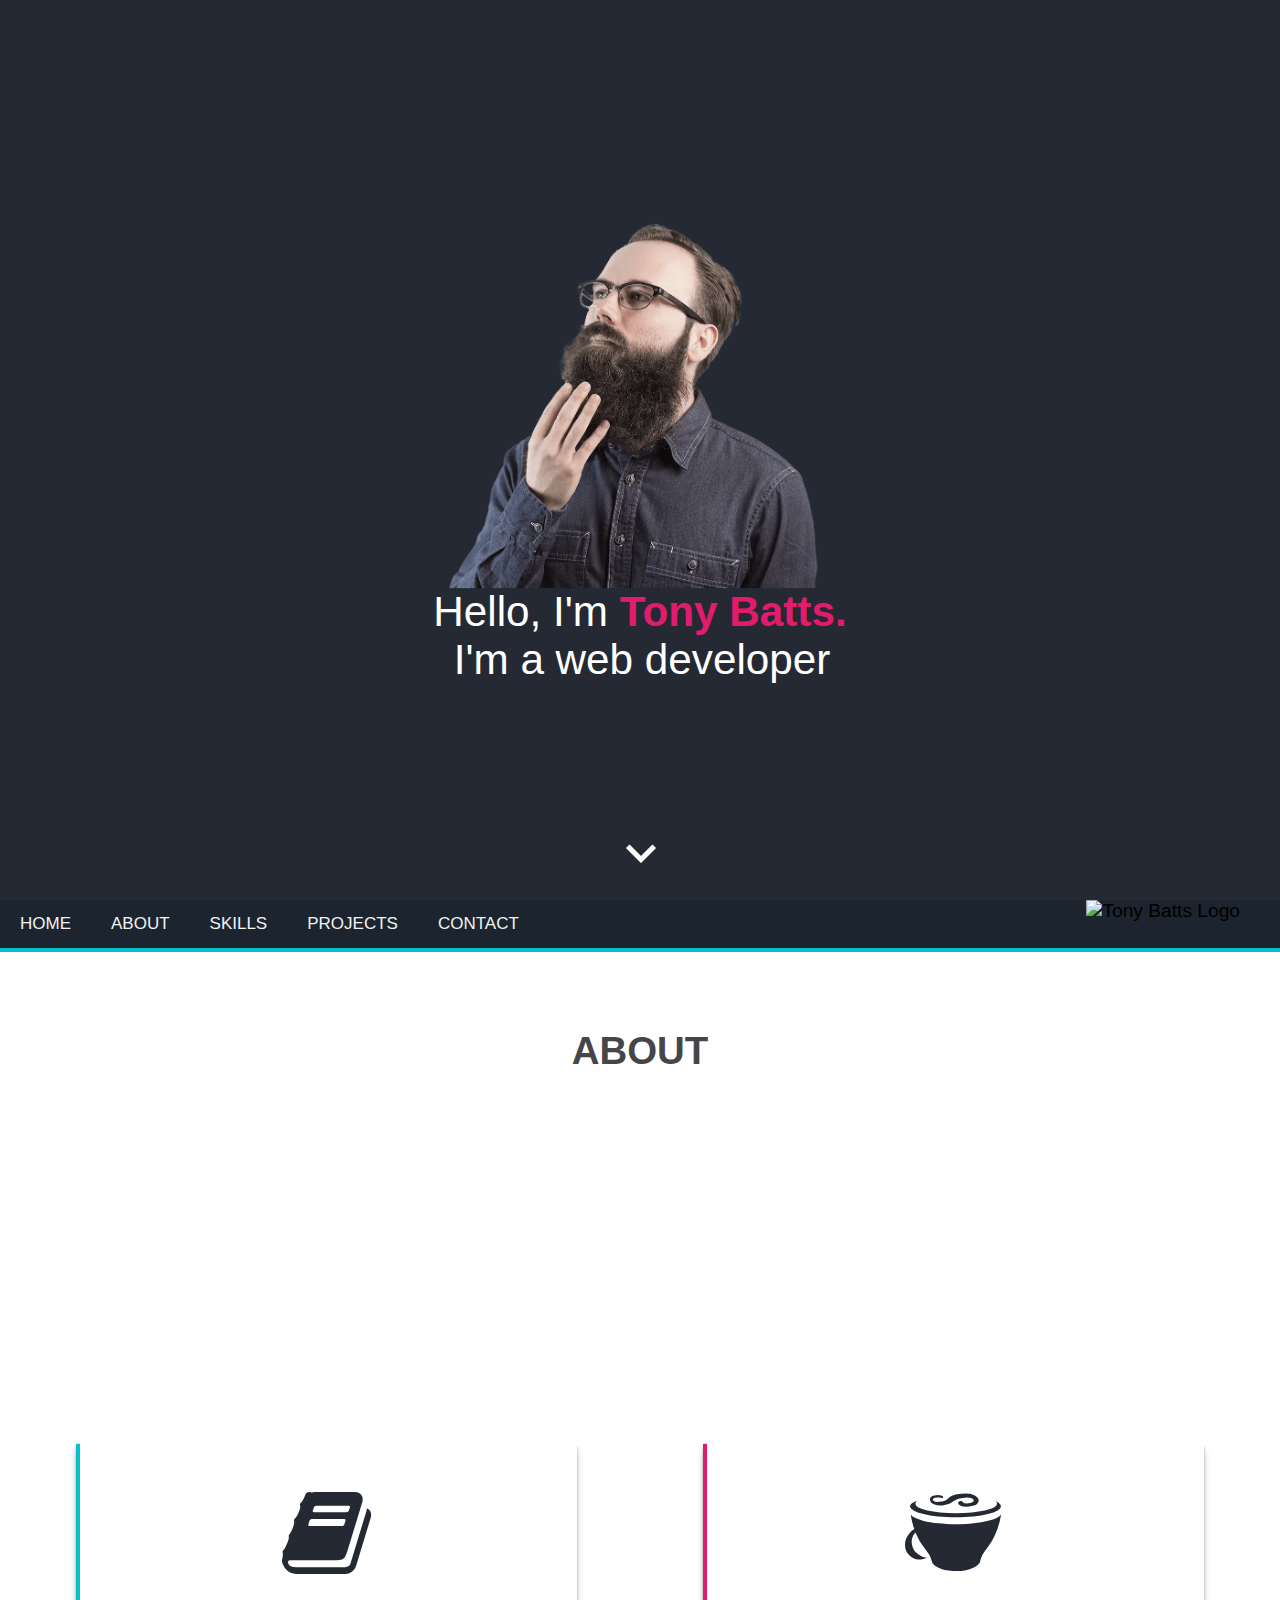
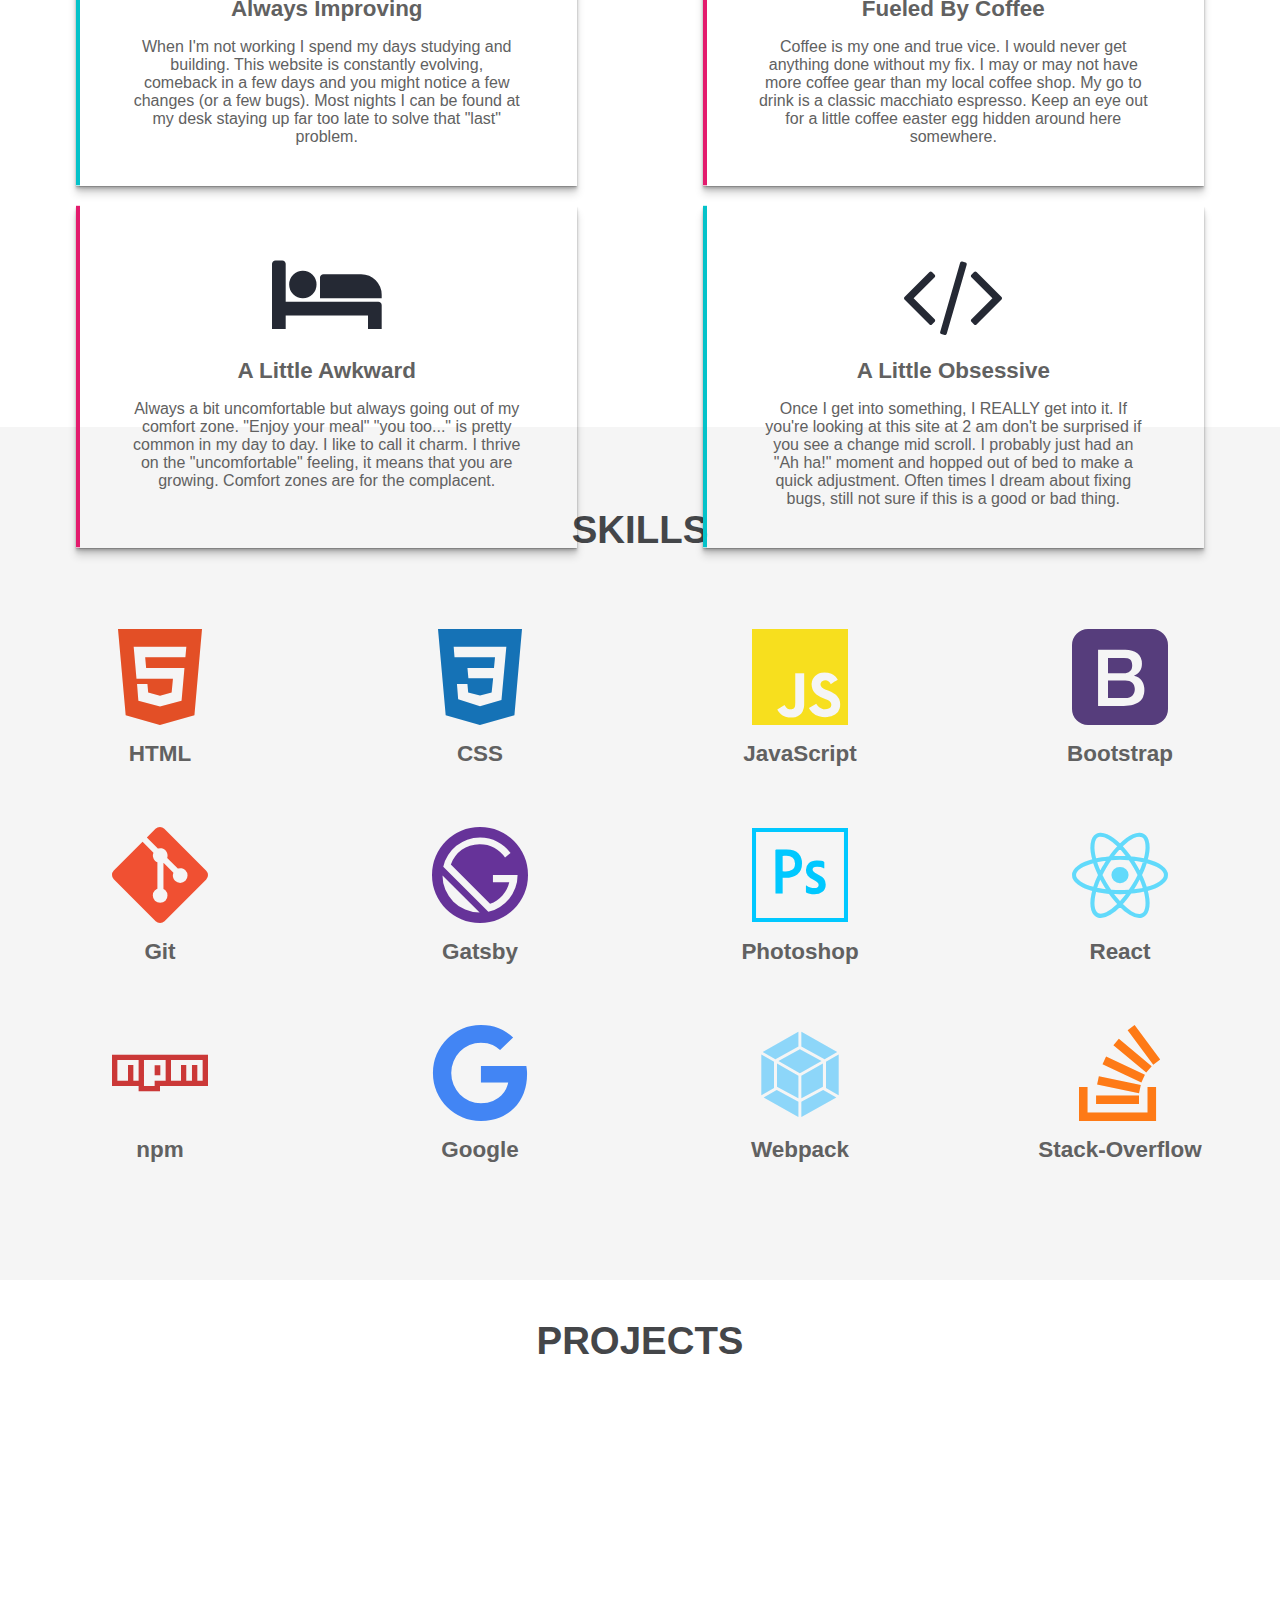
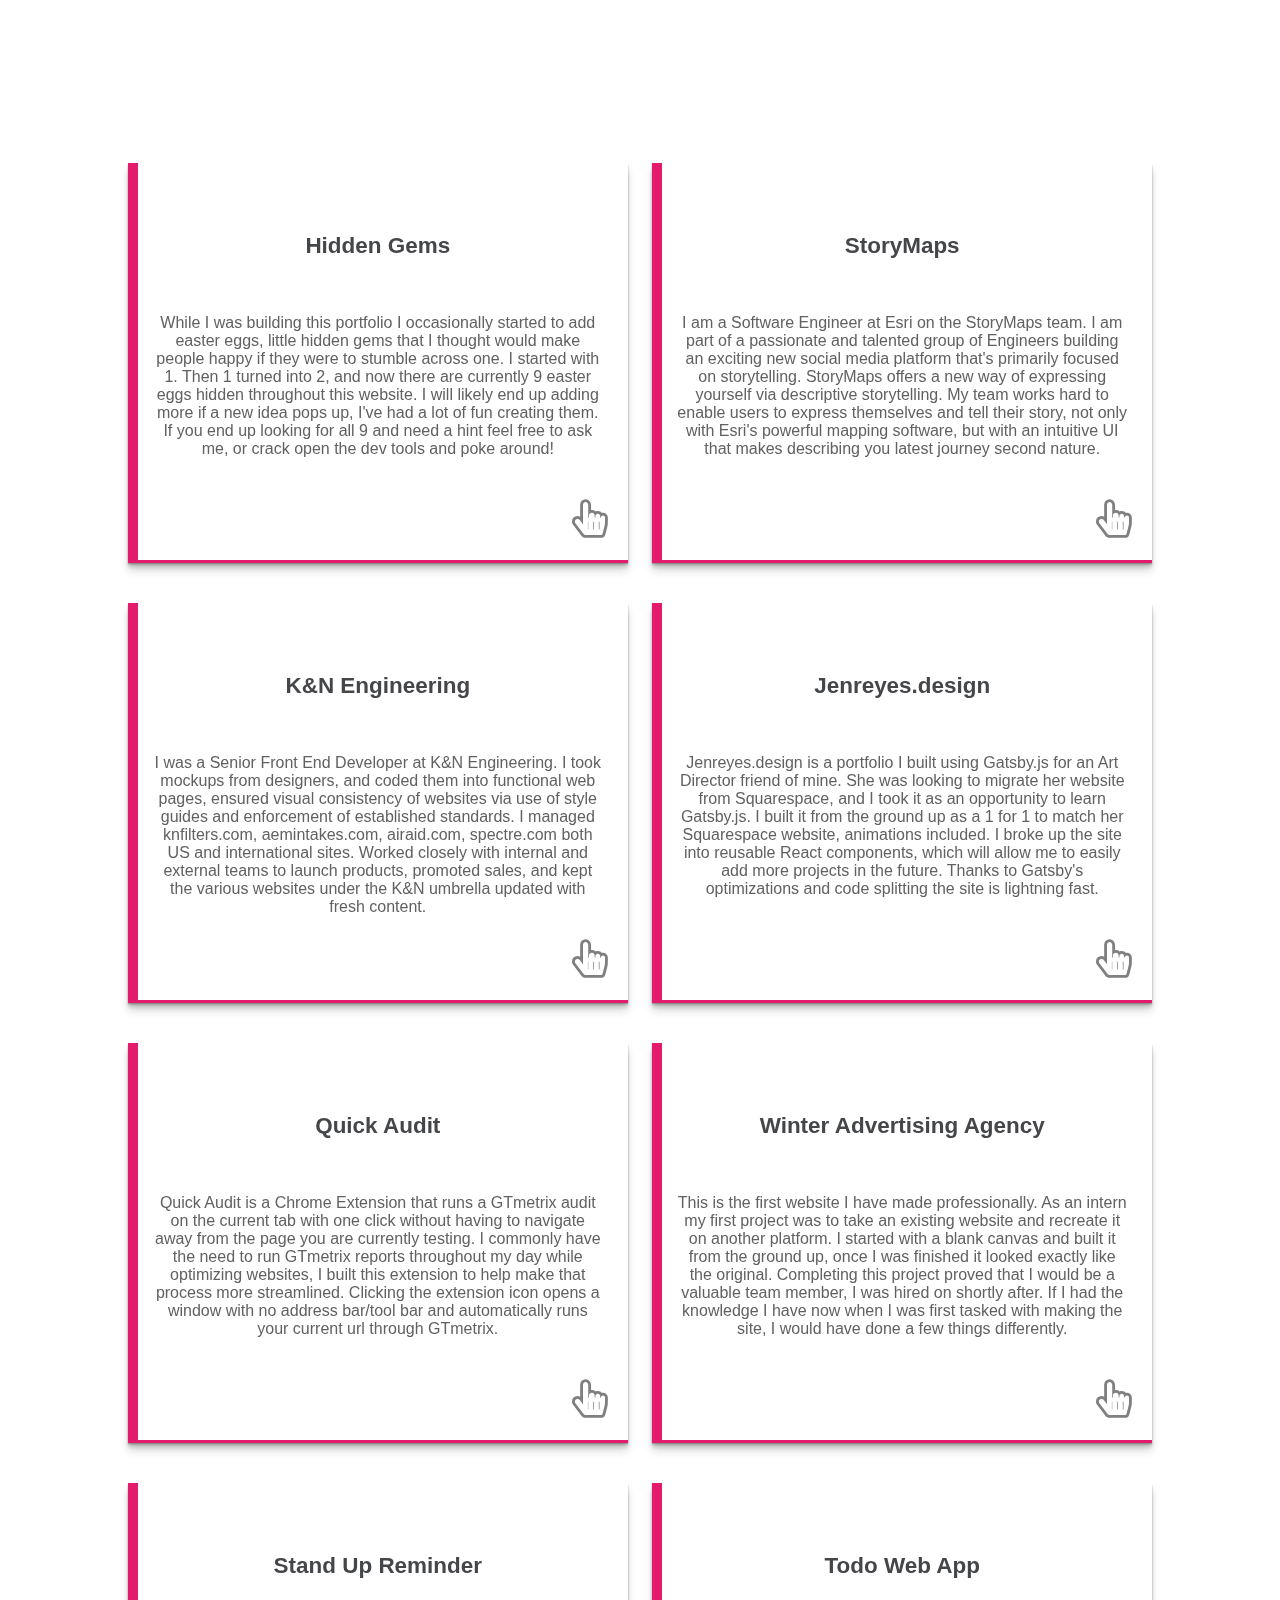
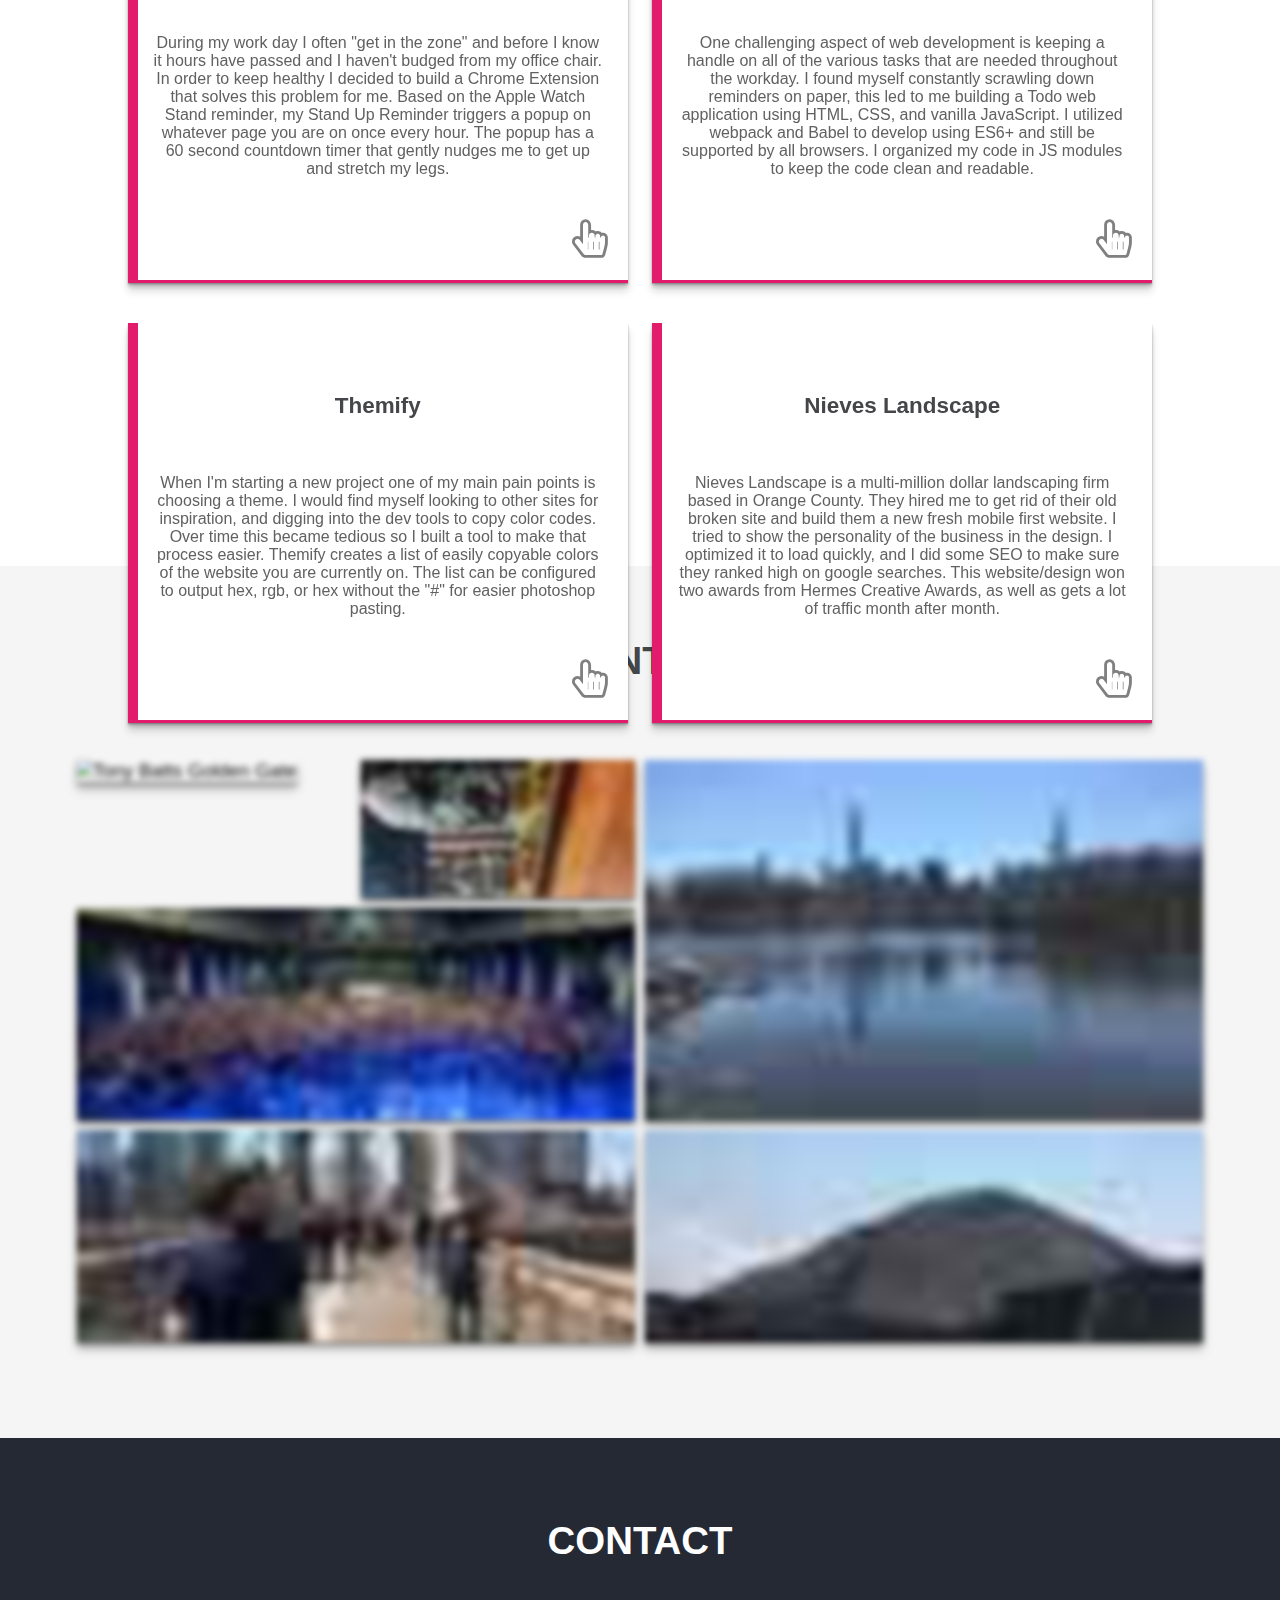
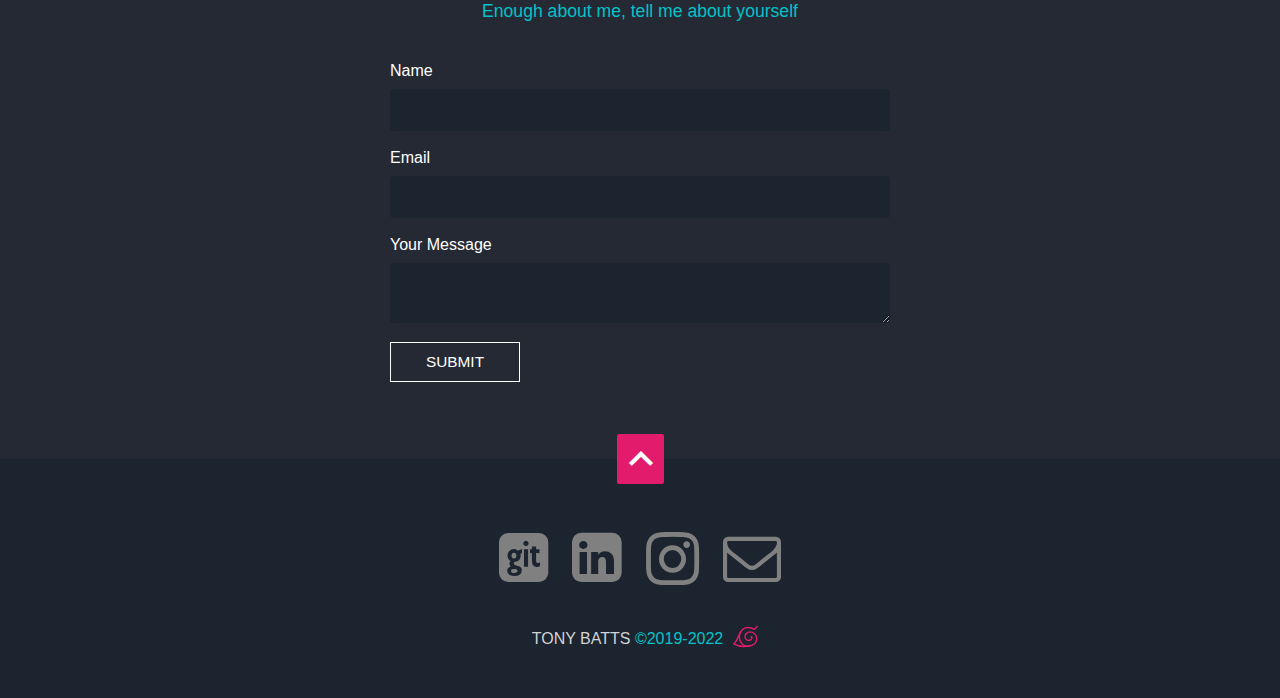
==== commit ff652647: "removed old project" ====
--- a/index.html
+++ b/index.html
@@ -749,28 +749,7 @@
           </div>
         </div>
 
-        <div class="card-container item">
-          <div class="card1">
-            <div class="card-faces back">
-              <iframe
-                src=""
-                class="lazyVid"
-                data-src="https://www.youtube.com/embed/KqtWDgTMnho"
-                title="Param Popup"
-                width="500"
-                height="300"
-                allowfullscreen="allowfullscreen"></iframe>
-              <div class="projectbutton">
-                <a
-                  href="https://codepen.io/tonybatts/pen/mdJGrPd"
-                  target="_blank"
-                  rel="noopener"
-                  class="button2">View Code</a>
-              </div>
-              <div class="blue-bar"></div>
-            </div>
-          </div>
-        </div>
+
       </div>
     </section>
 
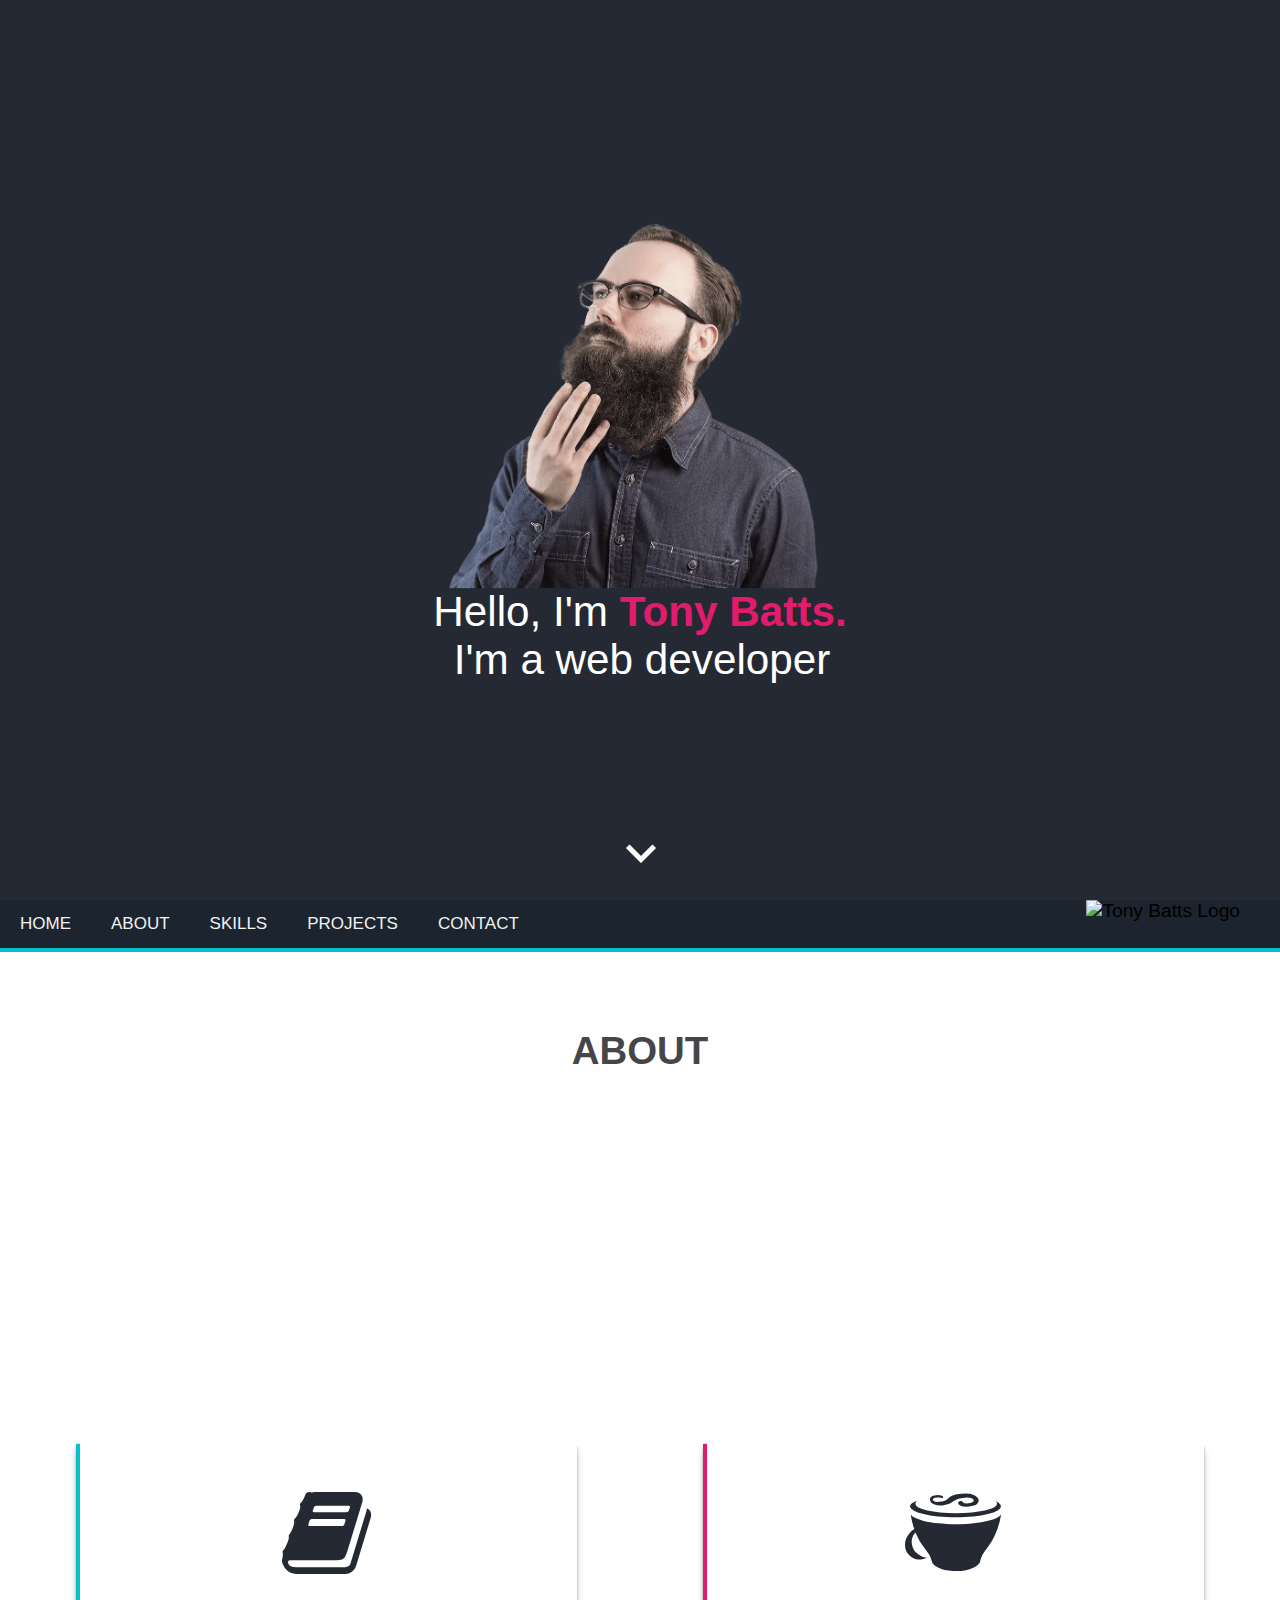
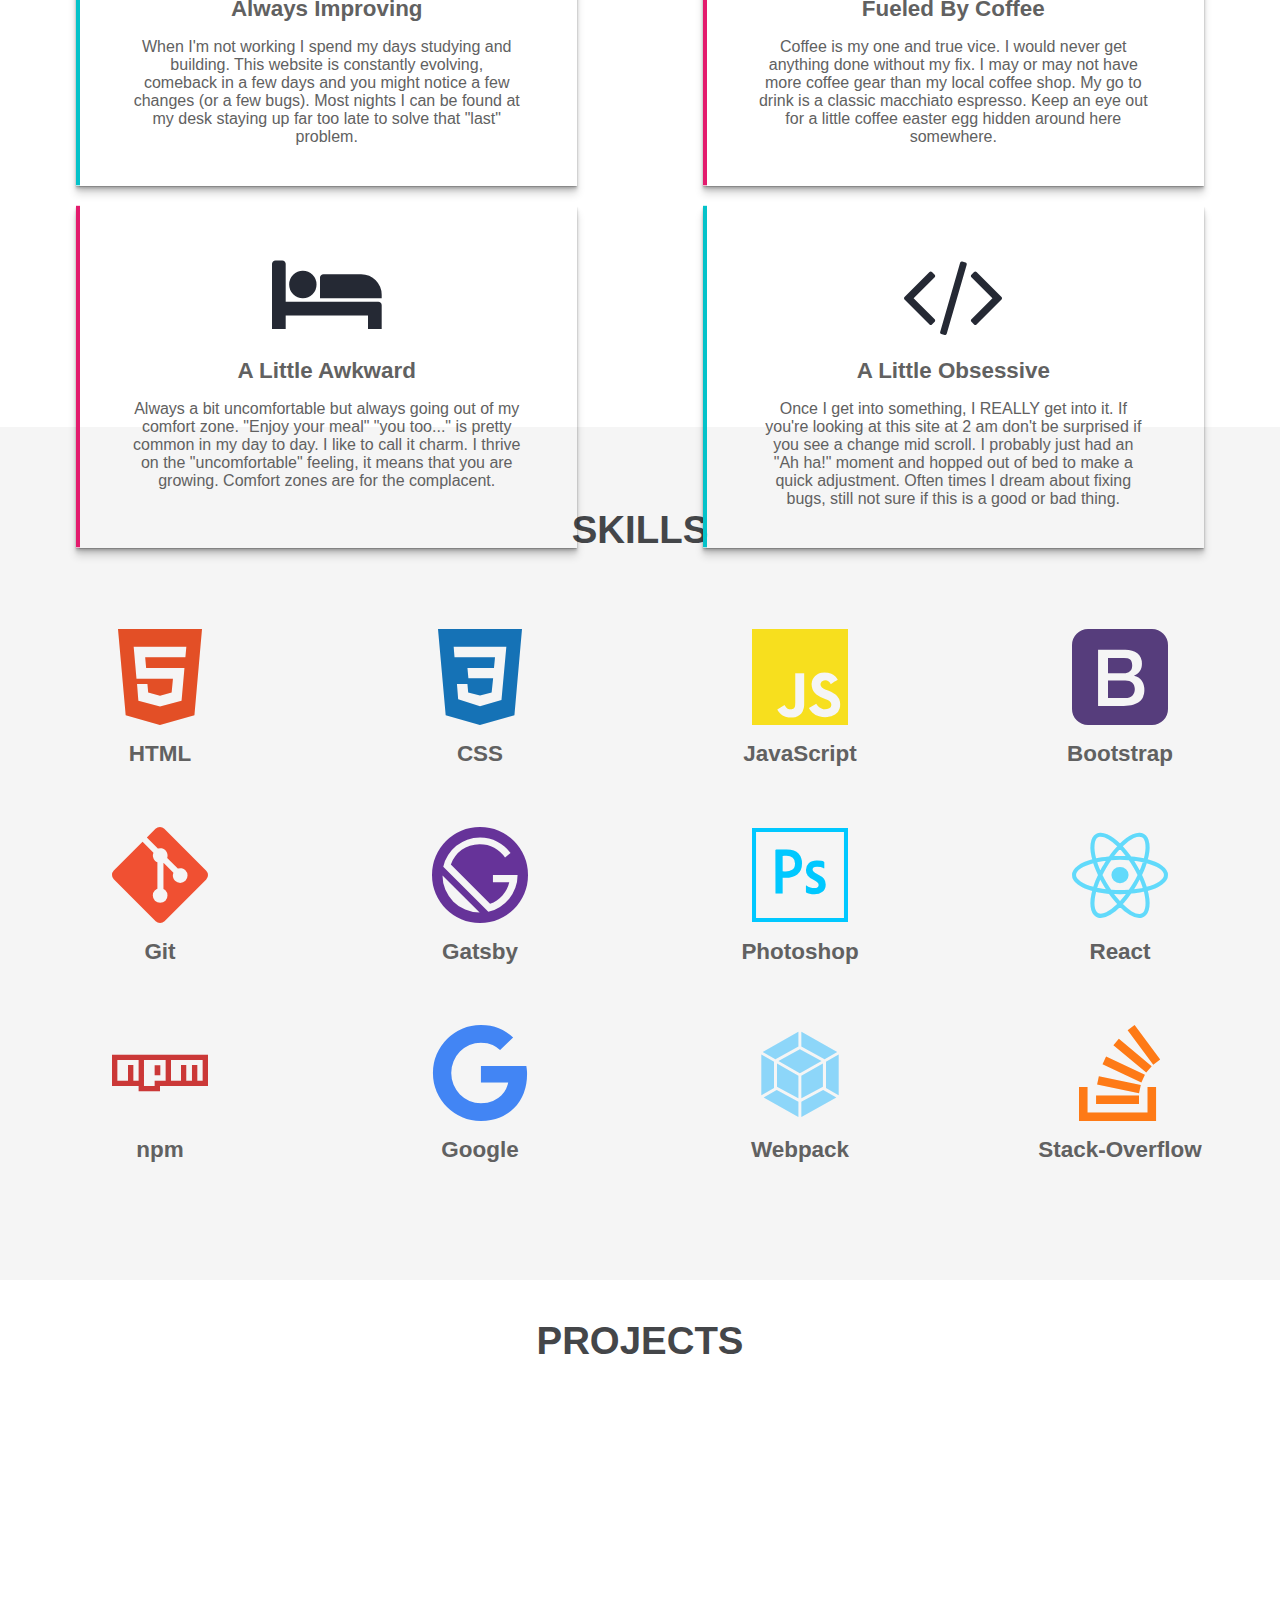
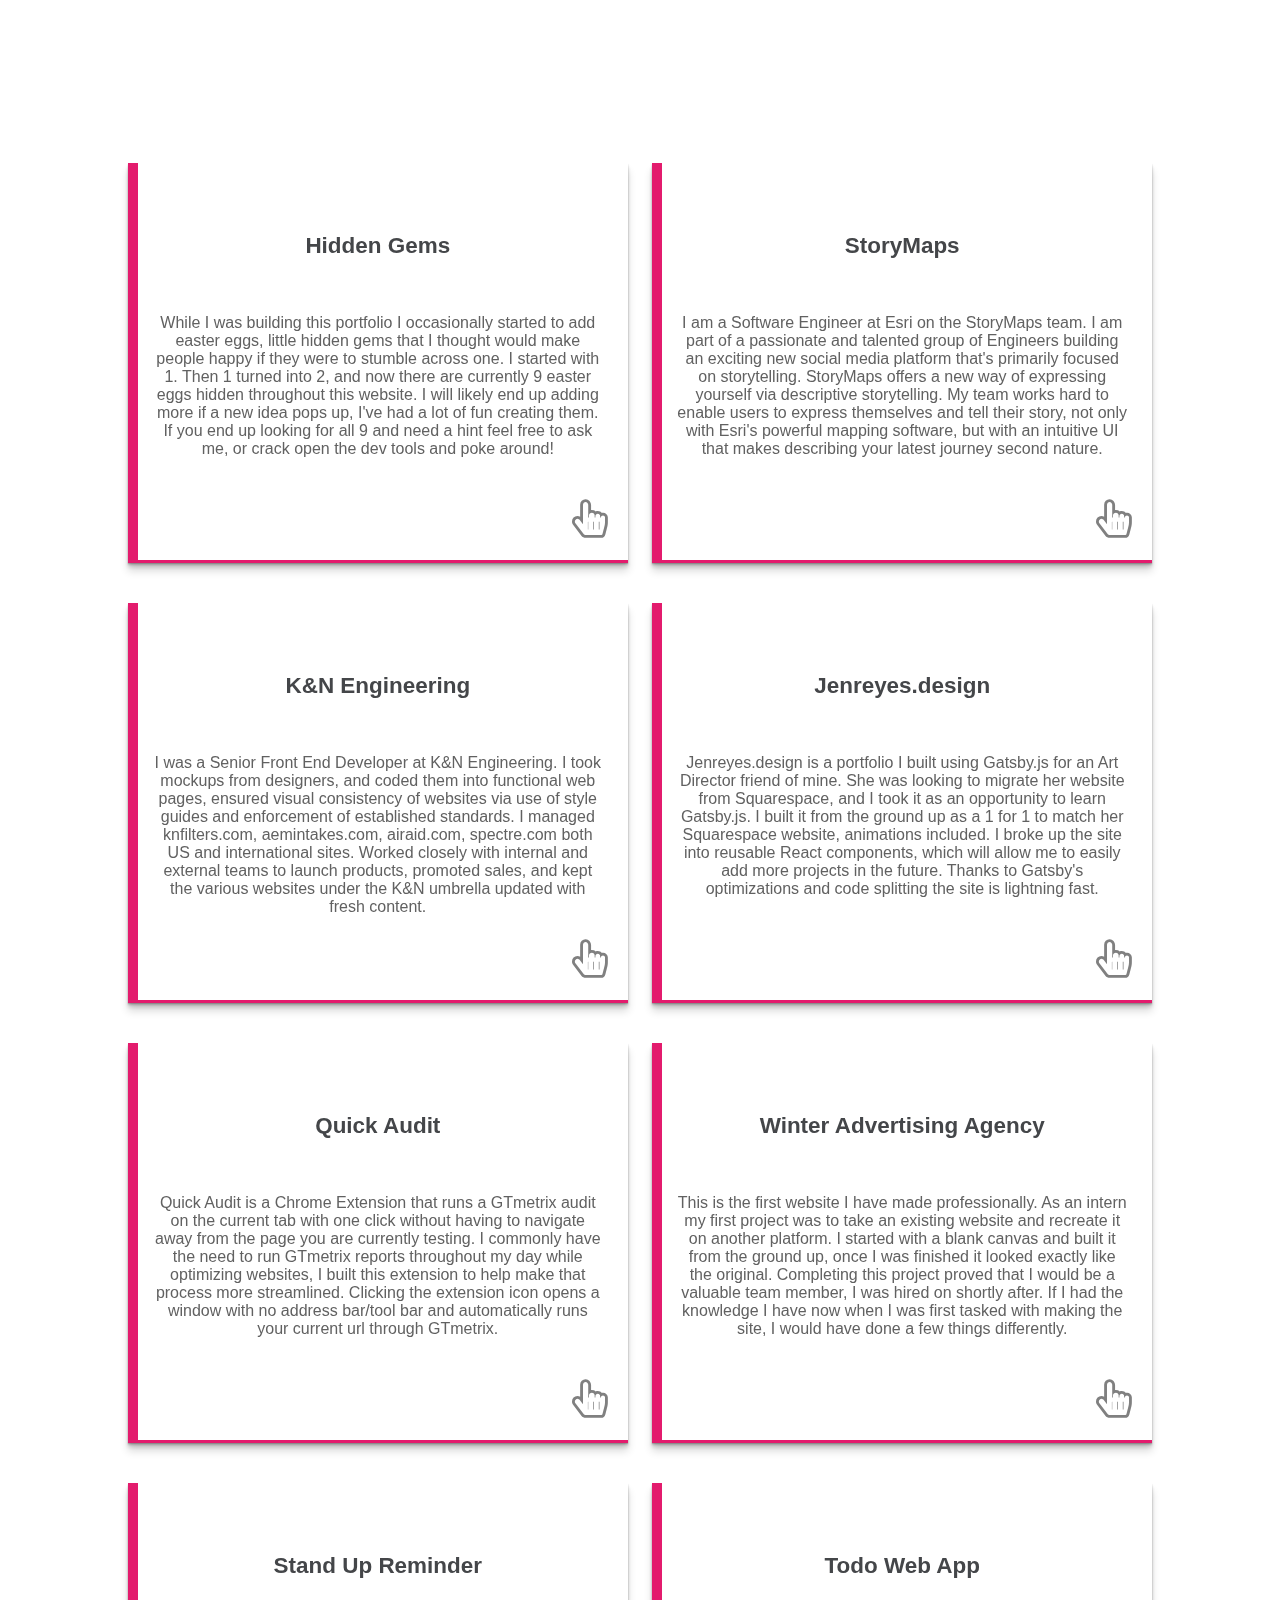
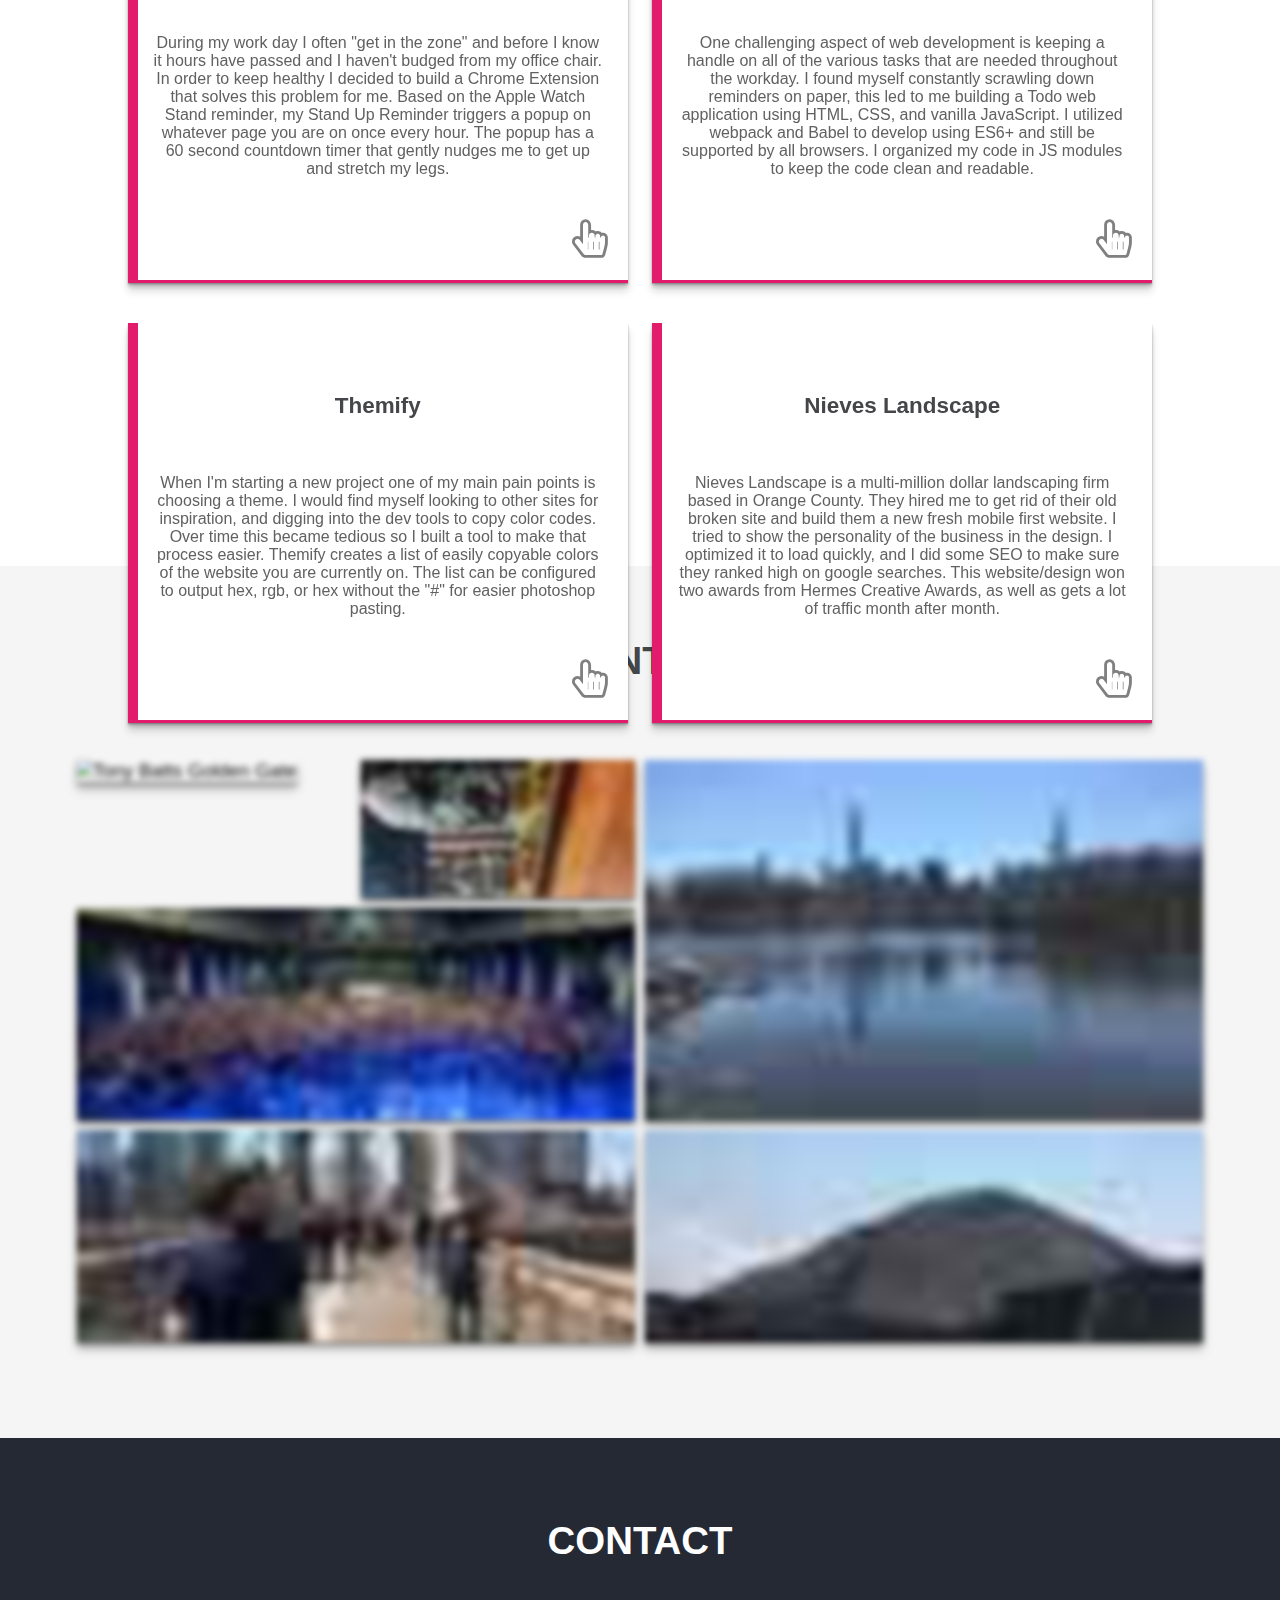
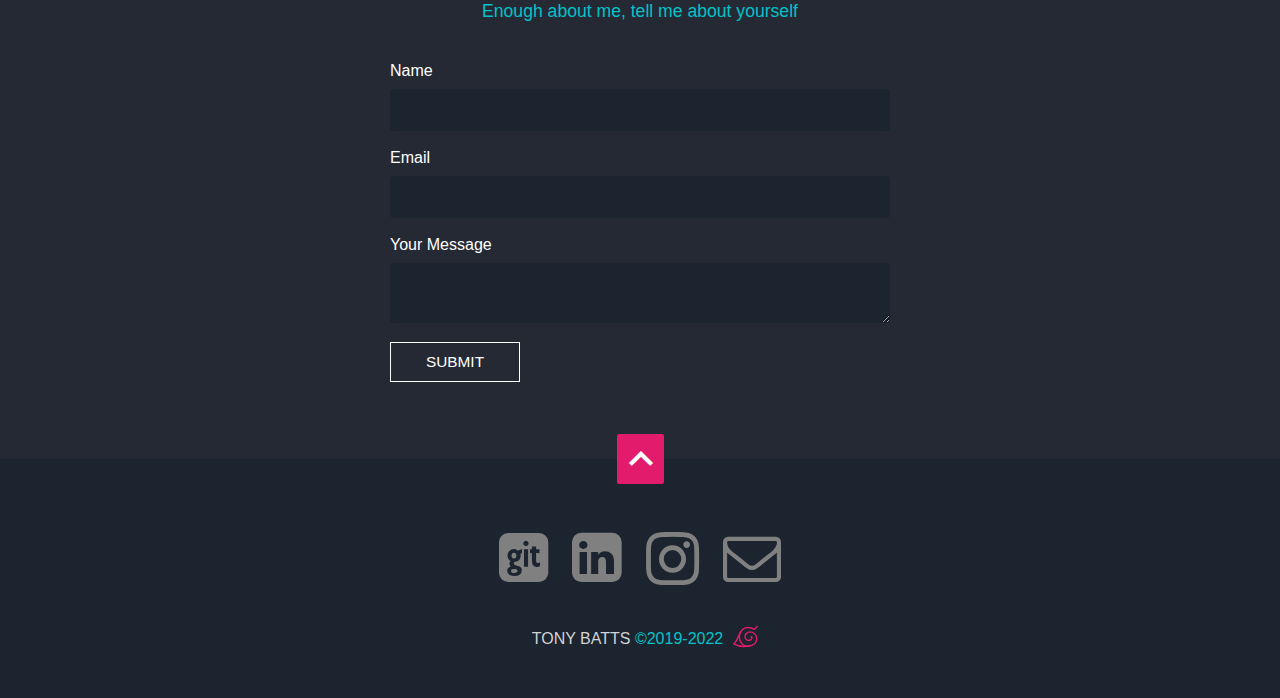
==== commit 830aa456: "fixed tytpo" ====
--- a/index.html
+++ b/index.html
@@ -417,7 +417,7 @@
                 new social media platform that's primarily focused on storytelling. StoryMaps offers a new way of expressing yourself via
                 descriptive storytelling. My team works hard to enable users to express themselves and tell their story, not only with Esri's powerful
                 mapping software, but
-                with an intuitive UI that makes describing you latest journey second nature.
+                with an intuitive UI that makes describing your latest journey second nature.
               </p>
               <div class="handicon">
                 <span class="icon-hand-pointer-o"></span>
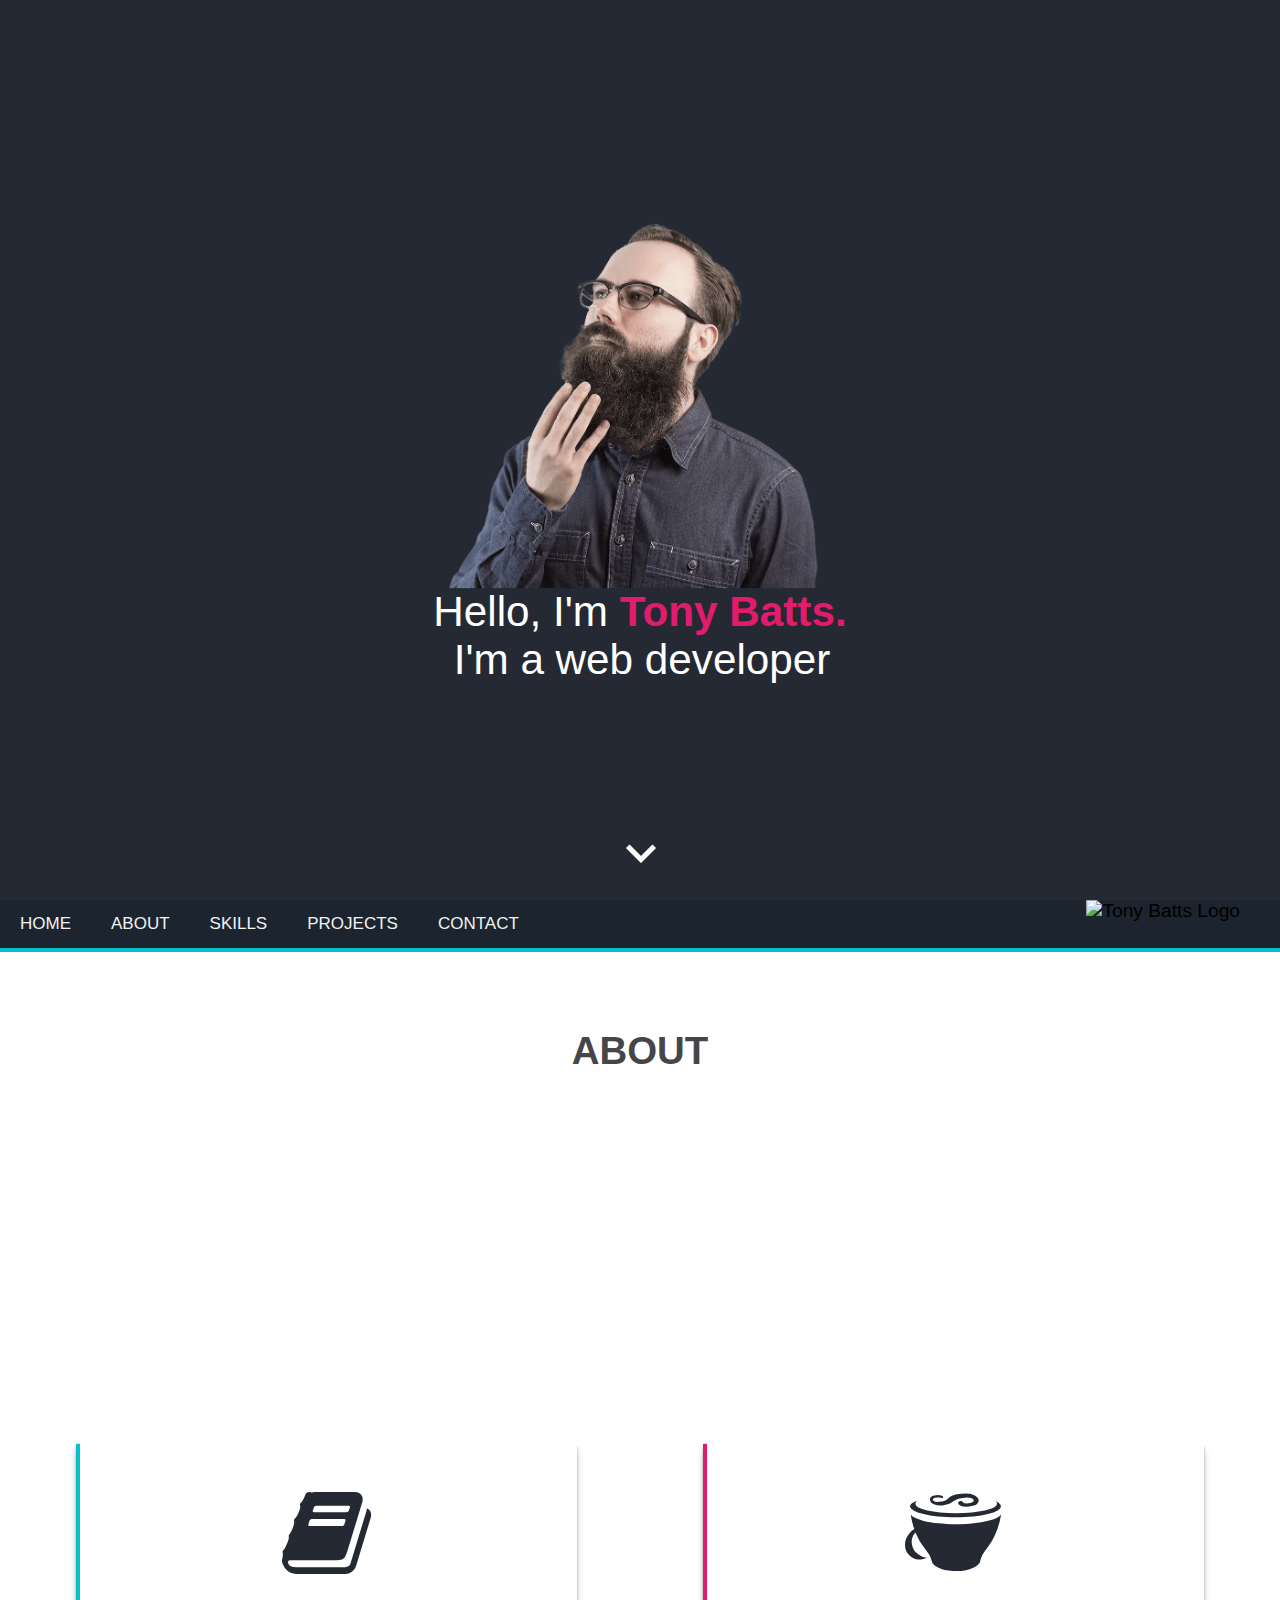
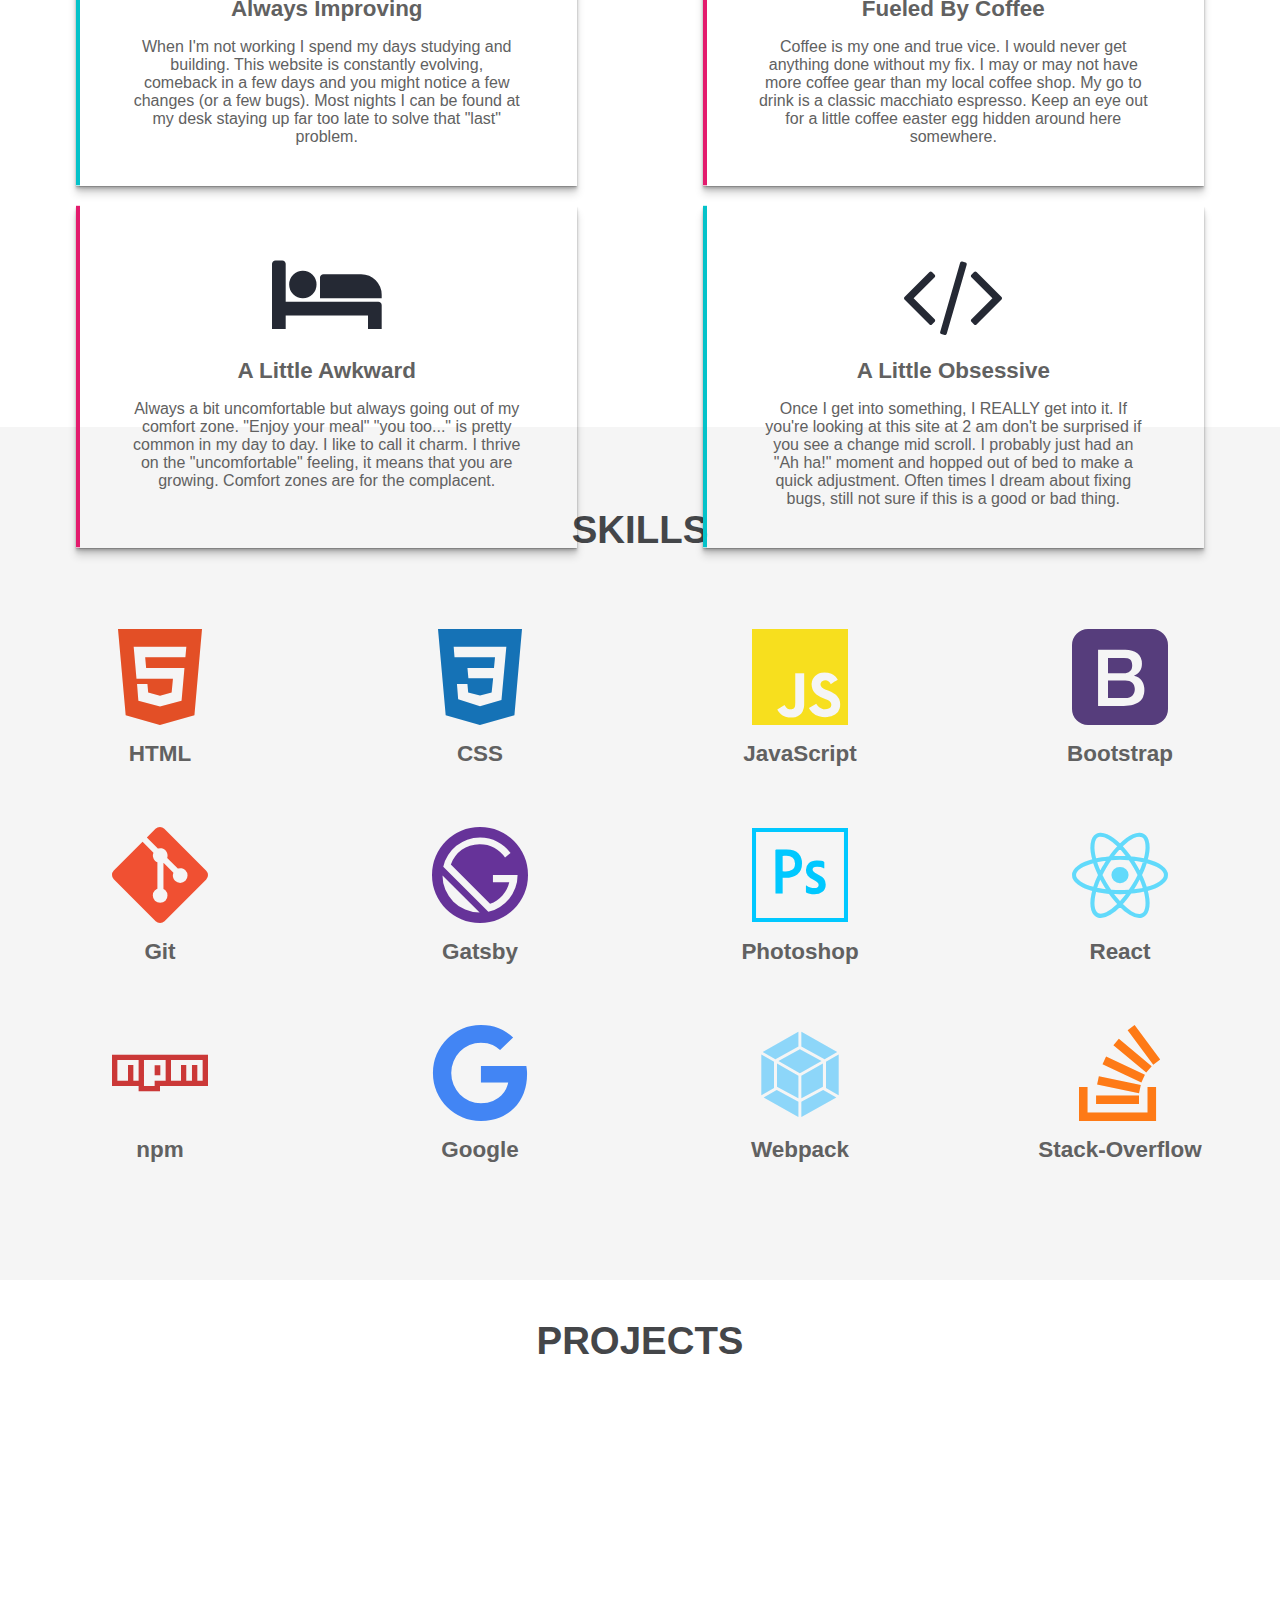
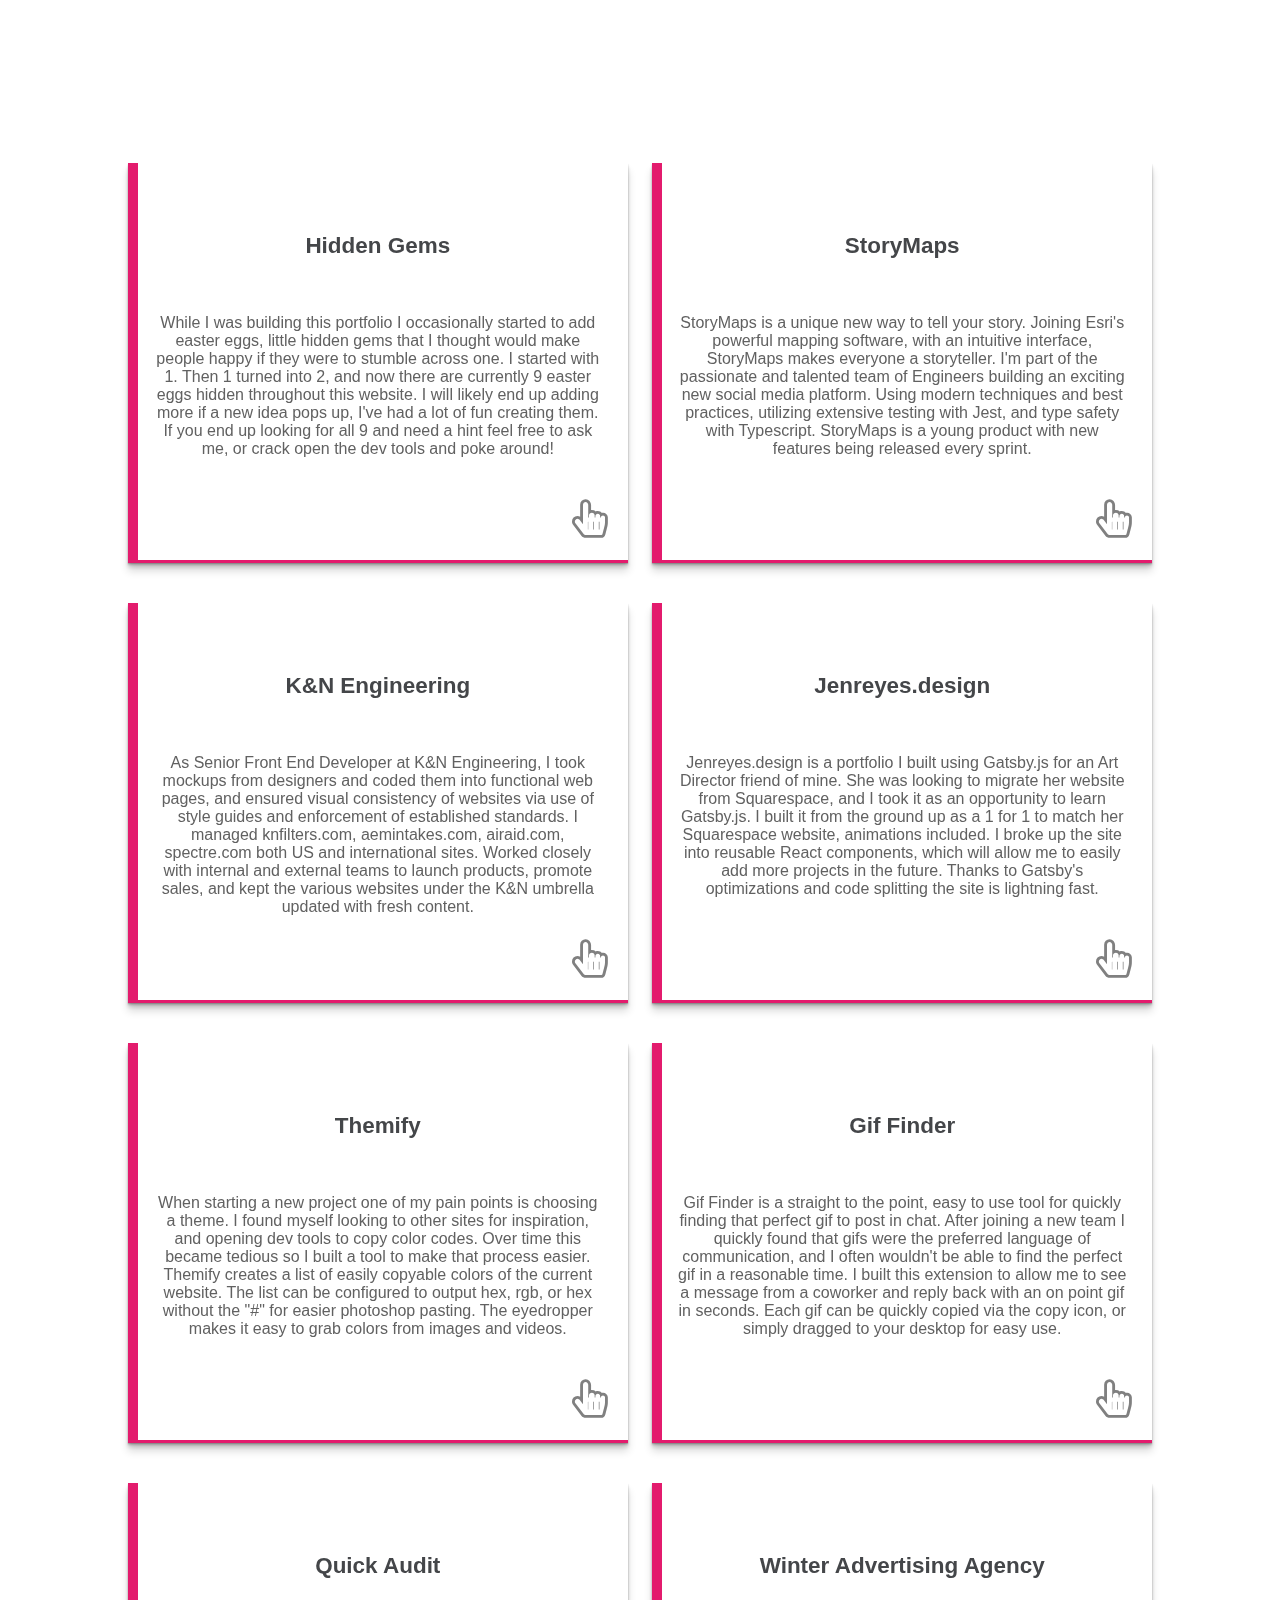
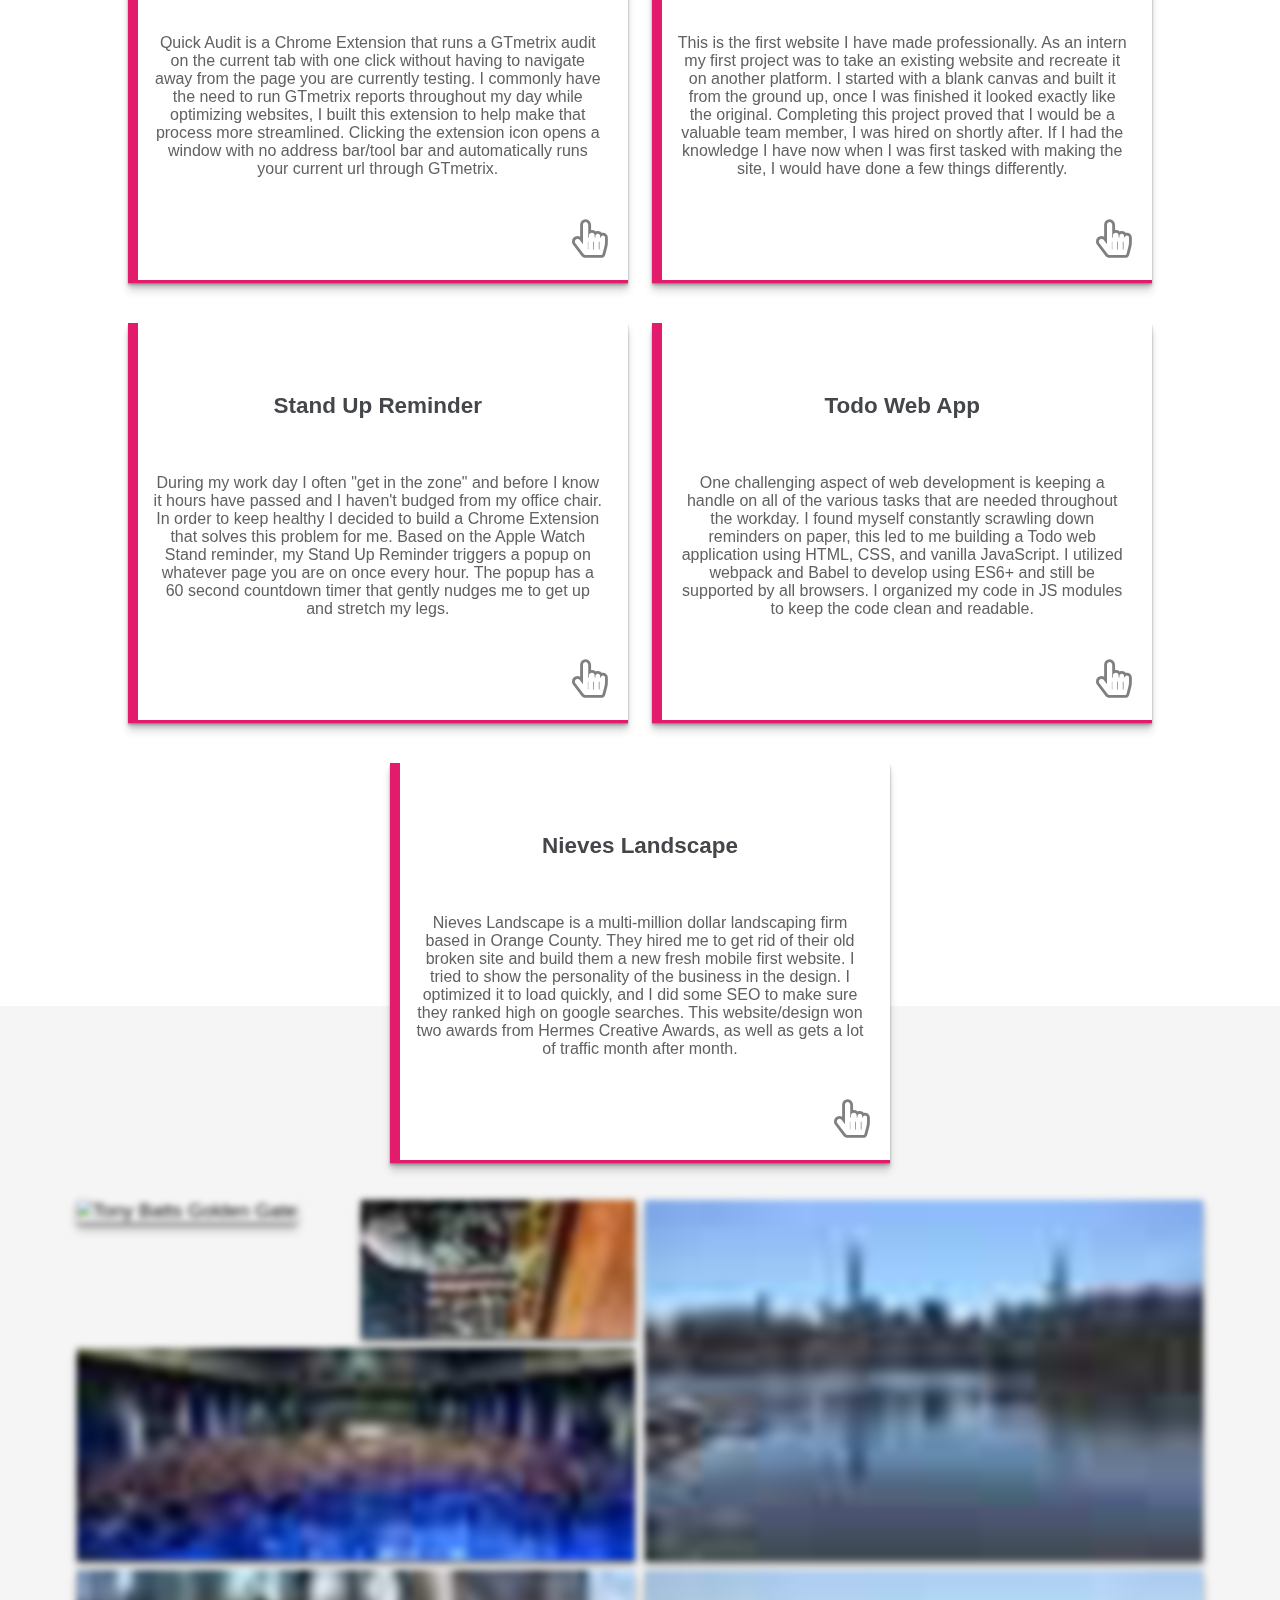
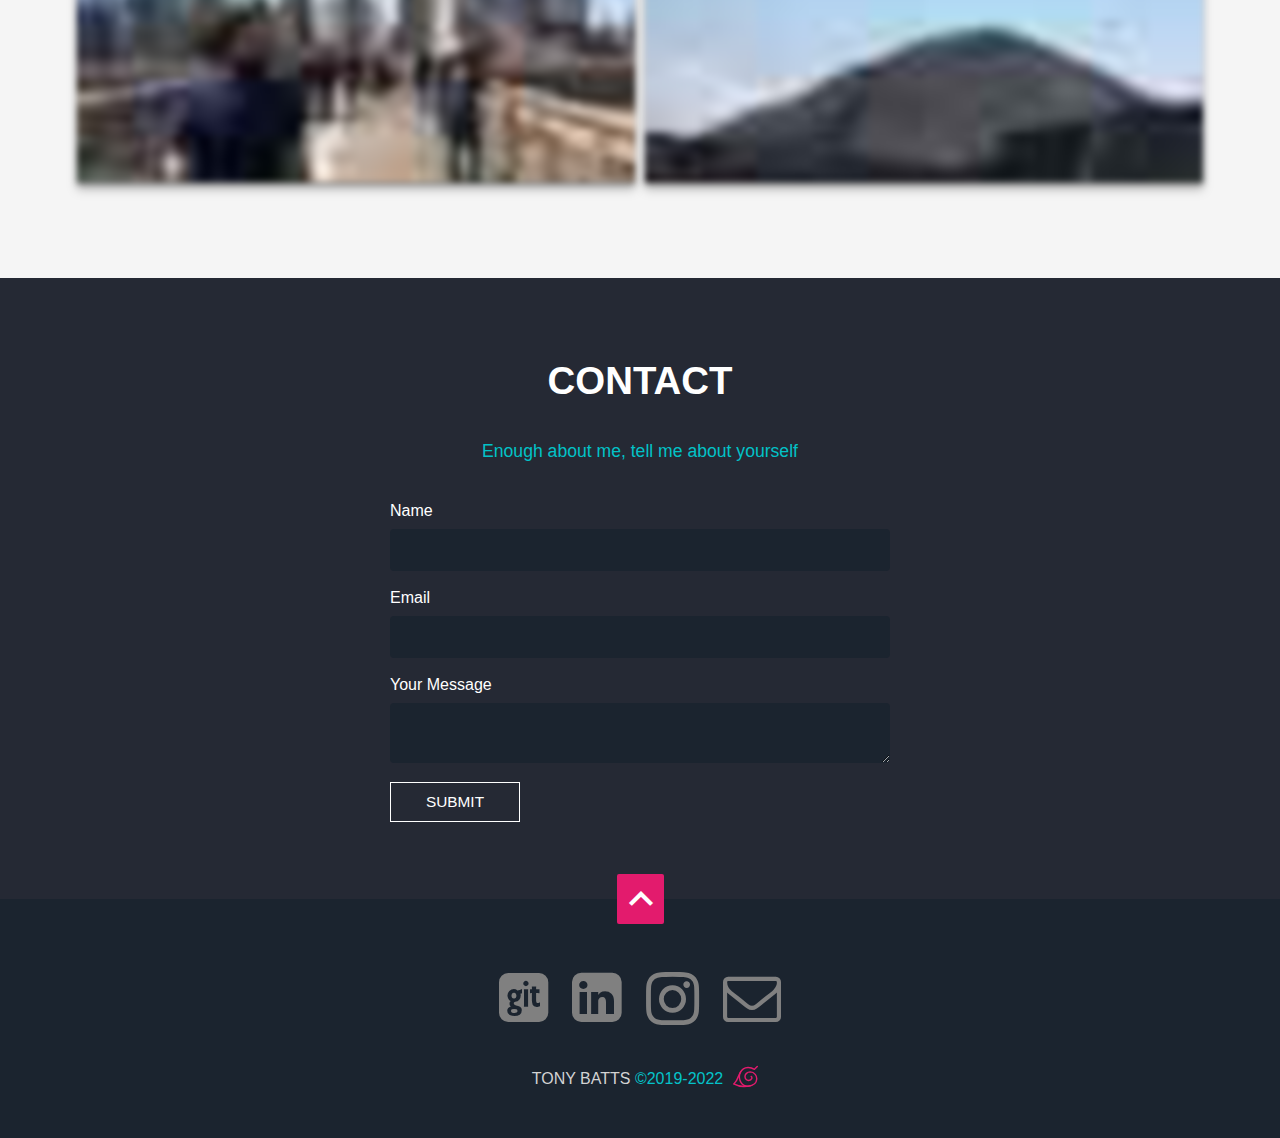
==== commit da23cfa9: "updated projects" ====
--- a/index.html
+++ b/index.html
@@ -413,11 +413,11 @@
             <div class="card-faces front">
               <h3 class="front-title">StoryMaps</h3>
               <p class="cardp">
-                I am a Software Engineer at Esri on the StoryMaps team. I am part of a passionate and talented group of Engineers building an exciting
-                new social media platform that's primarily focused on storytelling. StoryMaps offers a new way of expressing yourself via
-                descriptive storytelling. My team works hard to enable users to express themselves and tell their story, not only with Esri's powerful
-                mapping software, but
-                with an intuitive UI that makes describing your latest journey second nature.
+                StoryMaps is a unique new way to tell your story. Joining Esri's powerful mapping software, with an intuitive interface, StoryMaps
+                makes everyone a storyteller.
+                I'm part of the passionate and talented team of Engineers building an exciting
+                new social media platform. Using modern techniques and best practices, utilizing extensive testing with Jest, and type
+                safety with Typescript. StoryMaps is a young product with new features being released every sprint.
               </p>
               <div class="handicon">
                 <span class="icon-hand-pointer-o"></span>
@@ -450,13 +450,13 @@
             <div class="card-faces front">
               <h3 class="front-title">K&N Engineering</h3>
               <p class="cardp">
-                I was a Senior Front End Developer at K&N Engineering. I took mockups
-                from designers, and coded them into functional web pages,
-                ensured visual consistency of websites via use of style guides
+                As Senior Front End Developer at K&N Engineering, I took mockups
+                from designers and coded them into functional web pages,
+                and ensured visual consistency of websites via use of style guides
                 and enforcement of established standards. I managed
                 knfilters.com, aemintakes.com, airaid.com, spectre.com both US
                 and international sites. Worked closely with internal and
-                external teams to launch products, promoted sales, and kept the
+                external teams to launch products, promote sales, and kept the
                 various websites under the K&N umbrella updated with fresh
                 content.
               </p>
@@ -514,6 +514,83 @@
               <iframe
                 src=""
                 class="lazyVid"
+                data-src="https://www.youtube.com/embed/YfM1SJuyvSc"
+                title="Themify"
+                width="500"
+                height="300"
+                allowfullscreen="allowfullscreen"></iframe>
+              <div class="projectbutton">
+                <a
+                  href="https://chrome.google.com/webstore/detail/themify/depilomfokpbdjhmagangenafijekkjc?hl=en&authuser=0"
+                  target="_blank"
+                  rel="noopener"
+                  class="button2">View In Chrome Store</a>
+              </div>
+              <div class="blue-bar"></div>
+            </div>
+            <div class="card-faces front">
+              <h3 class="front-title">Themify</h3>
+              <p class="cardp">
+                When starting a new project one of my pain points is
+                choosing a theme. I found myself looking to other sites
+                for inspiration, and opening dev tools to copy color
+                codes. Over time this became tedious so I built a tool to make
+                that process easier. Themify creates a list of easily copyable
+                colors of the current website. The list can be
+                configured to output hex, rgb, or hex without the "#" for
+                easier photoshop pasting. The eyedropper makes it easy to grab colors from images and videos.
+              </p>
+              <div class="handicon">
+                <span class="icon-hand-pointer-o"></span>
+              </div>
+              <div class="red-bar"></div>
+            </div>
+          </div>
+        </div>
+
+        <div class="card-container item">
+          <div class="card1">
+            <div class="card-faces back">
+              <iframe
+                src=""
+                class="lazyVid"
+                data-src="https://www.youtube.com/embed/UURK89E7nGE"
+                title="Gif Finder"
+                width="500"
+                height="300"
+                allowfullscreen="allowfullscreen"></iframe>
+              <div class="projectbutton">
+                <a
+                  href="https://chrome.google.com/webstore/detail/gif-finder/kkjapobcgnmmbeogpoaeghheobcehkll"
+                  target="_blank"
+                  rel="noopener"
+                  class="button2">View In Chrome Store</a>
+              </div>
+              <div class="blue-bar"></div>
+            </div>
+            <div class="card-faces front">
+              <h3 class="front-title">Gif Finder</h3>
+              <p class="cardp">
+                Gif Finder is a straight to the point, easy to use tool for quickly finding that perfect gif to post in chat. After joining a new team
+                I quickly found that gifs were the preferred language of communication, and I often wouldn't be able to find the perfect gif in a
+                reasonable time.
+                I built this extension to allow me to see a message from a coworker and reply back with an on point gif in seconds. Each gif can be
+                quickly copied via the copy icon, or simply dragged to your desktop for easy use.
+              </p>
+              <div class="handicon">
+                <span class="icon-hand-pointer-o"></span>
+              </div>
+              <div class="red-bar"></div>
+            </div>
+          </div>
+        </div>
+
+        <div class="card-container item">
+          <div class="card1">
+            <div class="card-faces back">
+              <iframe
+                src=""
+                class="lazyVid"
                 data-src="https://www.youtube.com/embed/zZbVRLKZ3Ag"
                 title="Quick Audit"
                 width="500"
@@ -660,46 +737,6 @@
                 Babel to develop using ES6+ and still be supported by all
                 browsers. I organized my code in JS modules to keep the code
                 clean and readable.
-              </p>
-              <div class="handicon">
-                <span class="icon-hand-pointer-o"></span>
-              </div>
-              <div class="red-bar"></div>
-            </div>
-          </div>
-        </div>
-
-        <div class="card-container item">
-          <div class="card1">
-            <div class="card-faces back">
-              <iframe
-                src=""
-                class="lazyVid"
-                data-src="https://www.youtube.com/embed/YfM1SJuyvSc"
-                title="Themify"
-                width="500"
-                height="300"
-                allowfullscreen="allowfullscreen"></iframe>
-              <div class="projectbutton">
-                <a
-                  href="https://chrome.google.com/webstore/detail/themify/depilomfokpbdjhmagangenafijekkjc?hl=en&authuser=0"
-                  target="_blank"
-                  rel="noopener"
-                  class="button2">View In Chrome Store</a>
-              </div>
-              <div class="blue-bar"></div>
-            </div>
-            <div class="card-faces front">
-              <h3 class="front-title">Themify</h3>
-              <p class="cardp">
-                When I'm starting a new project one of my main pain points is
-                choosing a theme. I would find myself looking to other sites
-                for inspiration, and digging into the dev tools to copy color
-                codes. Over time this became tedious so I built a tool to make
-                that process easier. Themify creates a list of easily copyable
-                colors of the website you are currently on. The list can be
-                configured to output hex, rgb, or hex without the "#" for
-                easier photoshop pasting.
               </p>
               <div class="handicon">
                 <span class="icon-hand-pointer-o"></span>
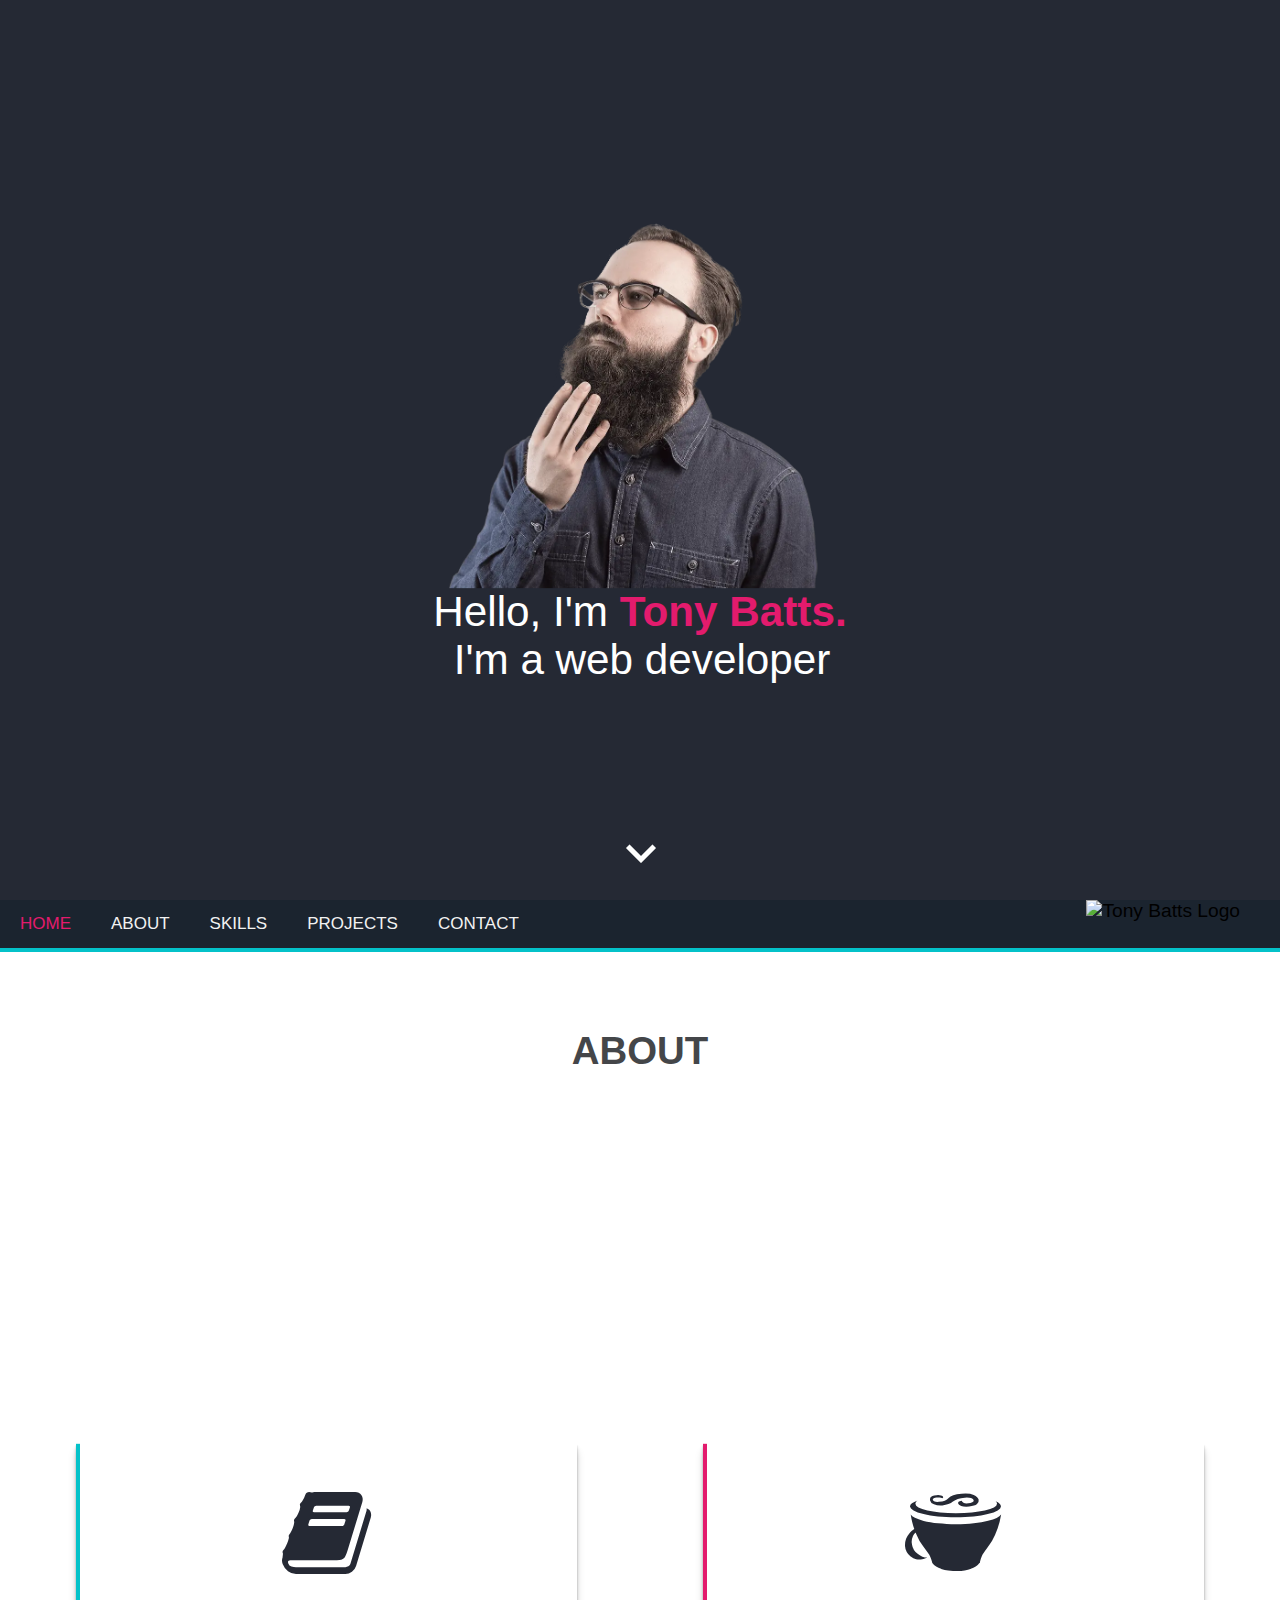
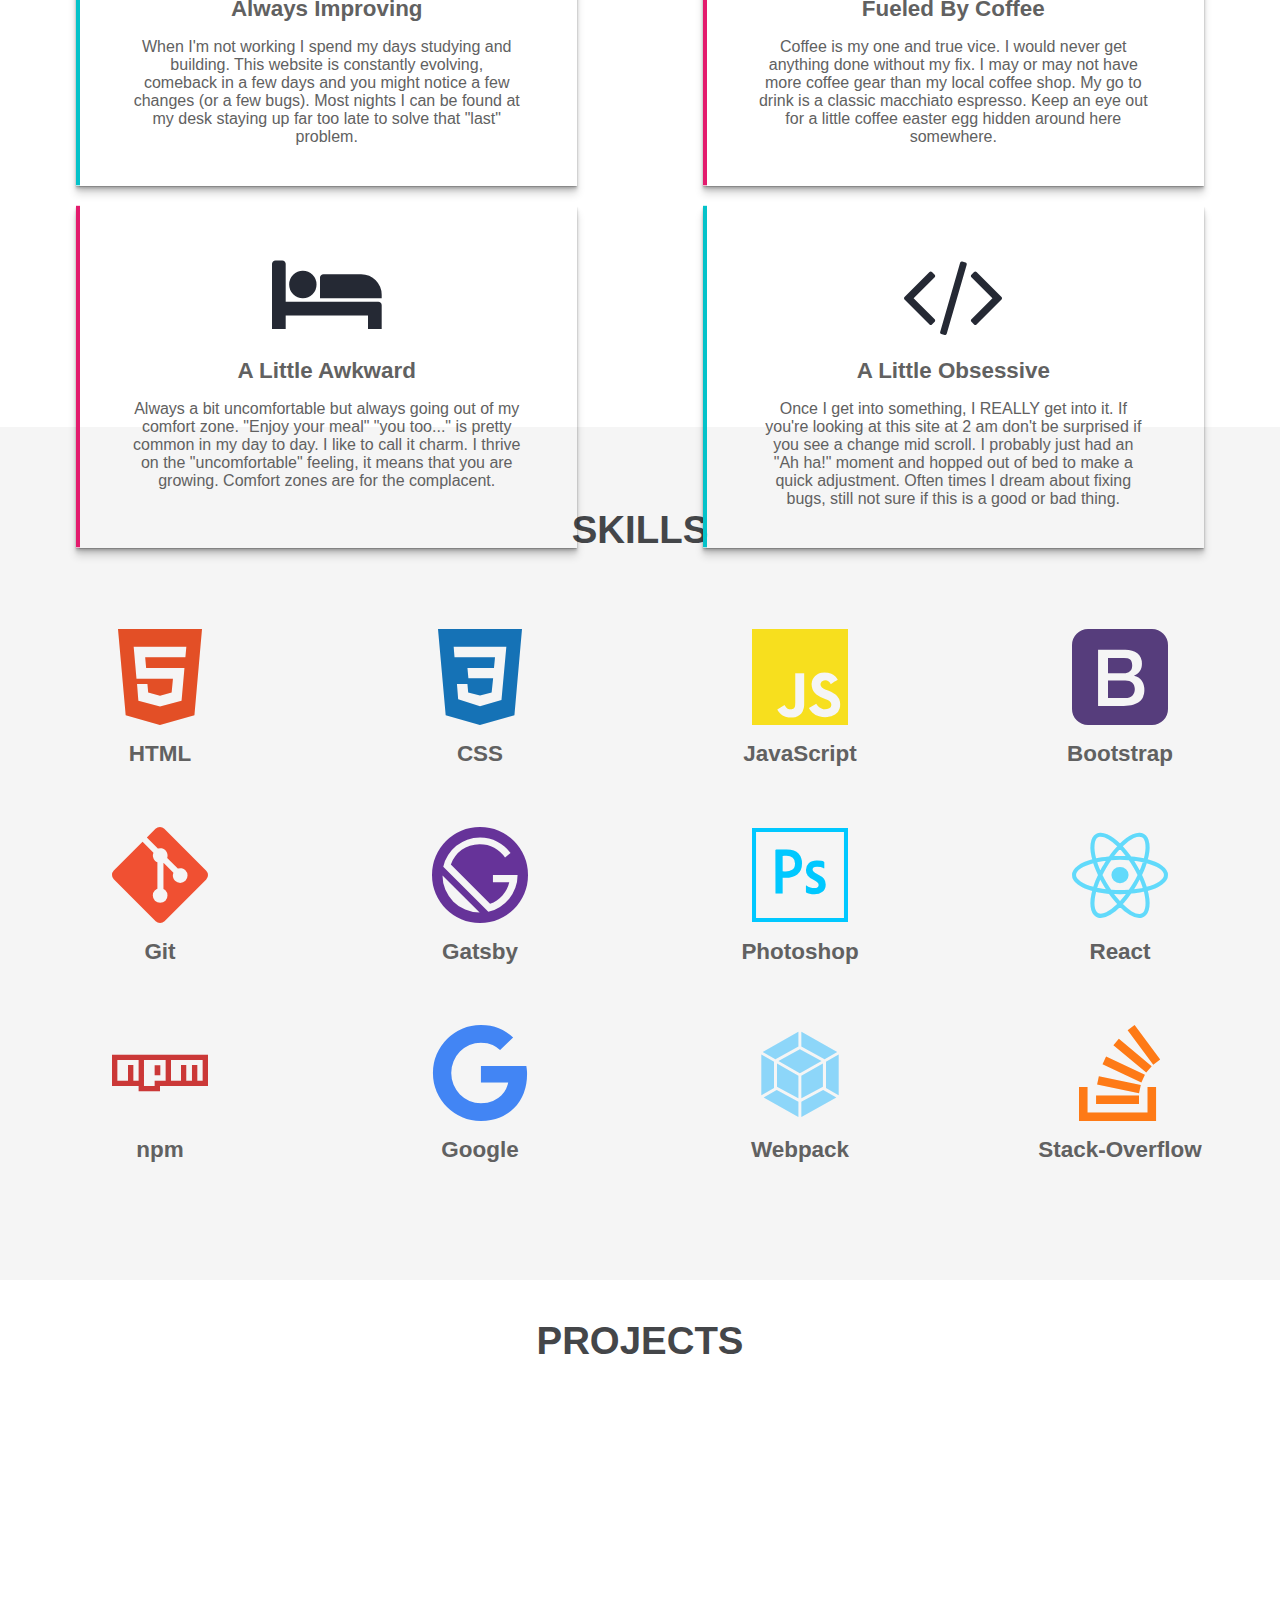
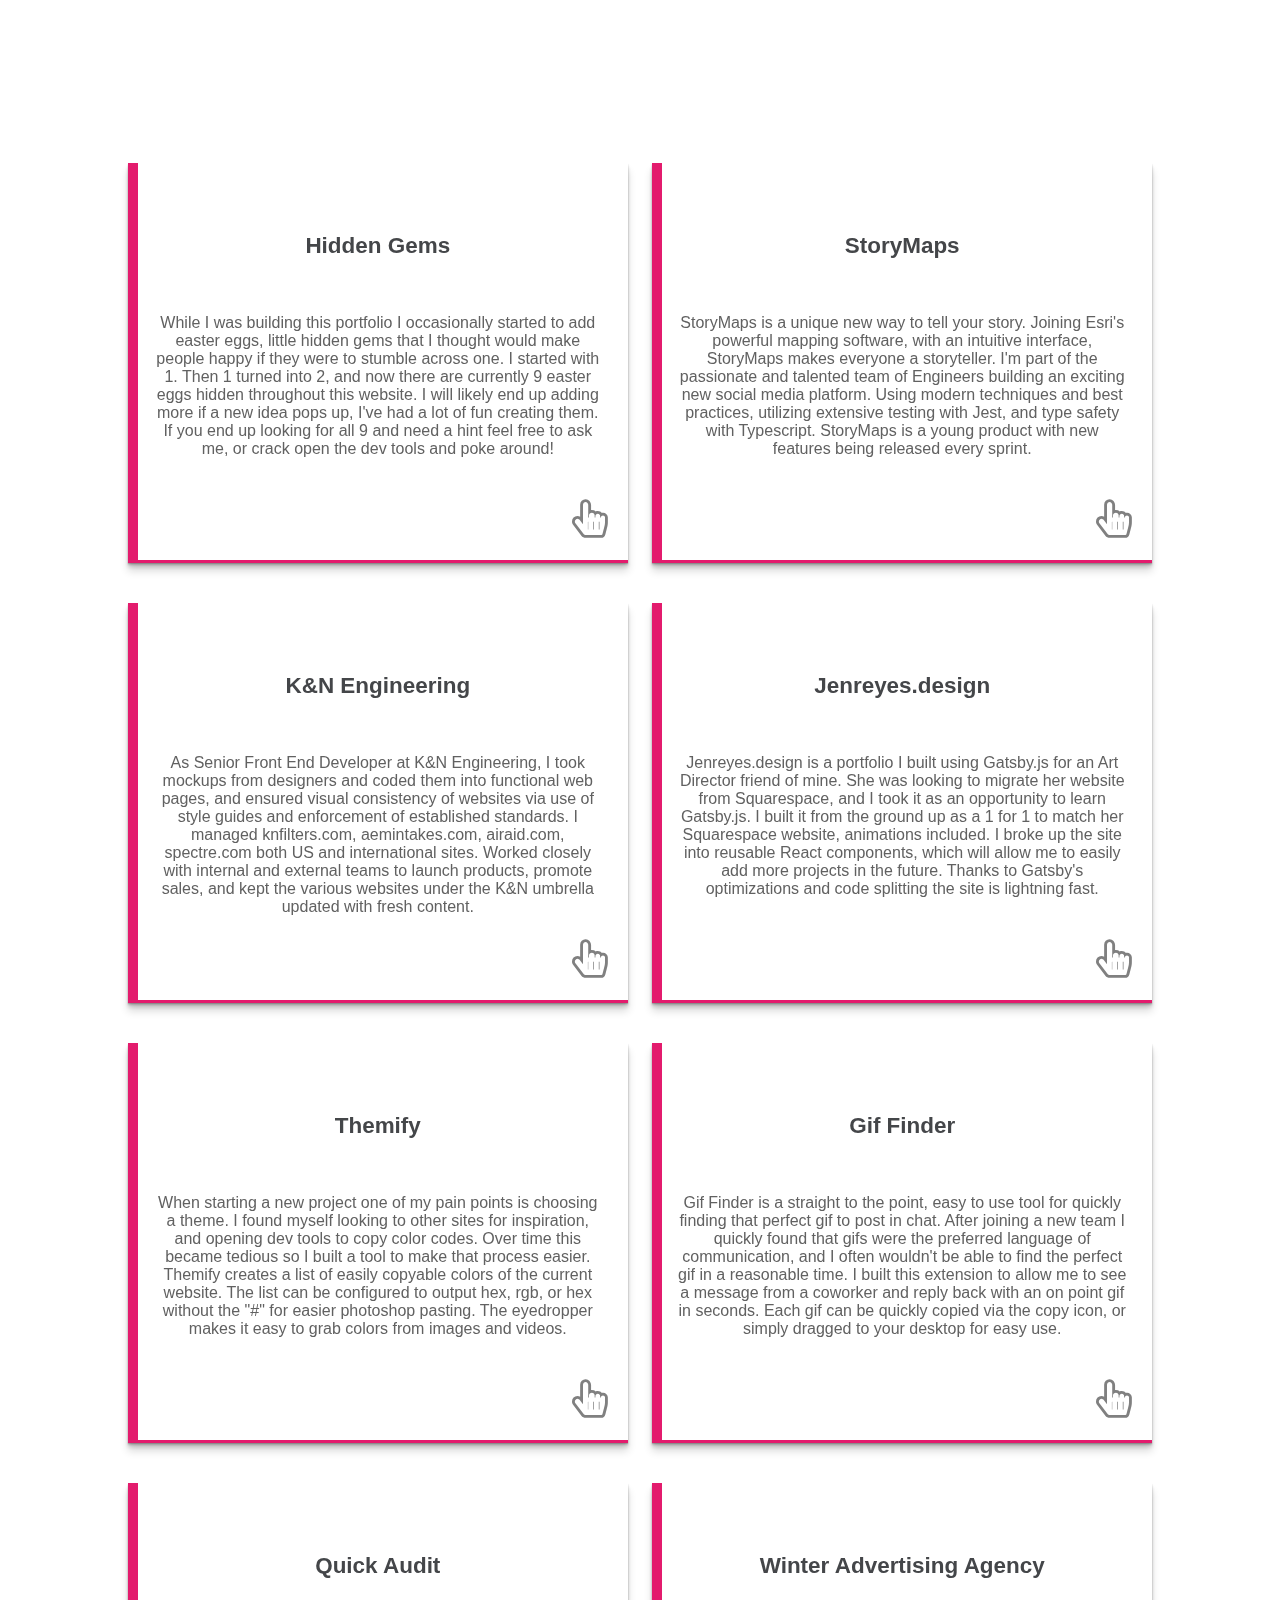
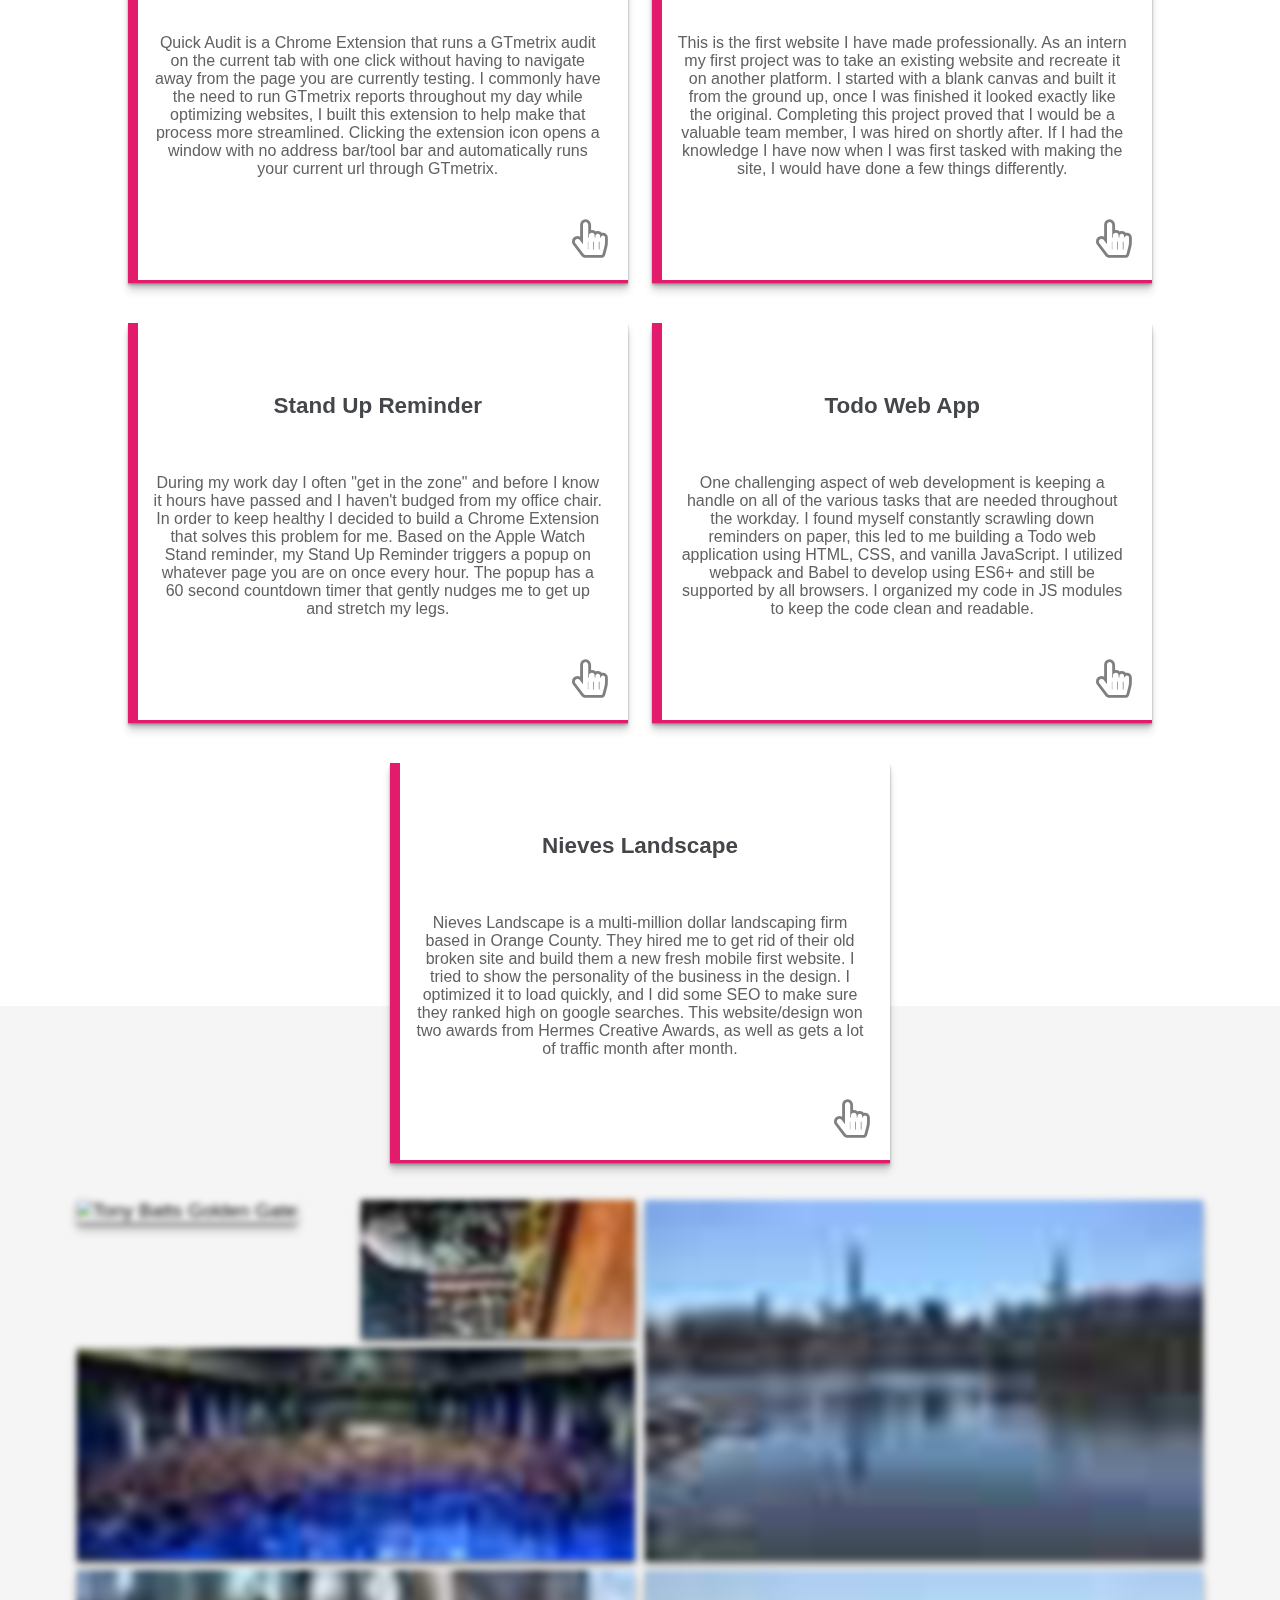
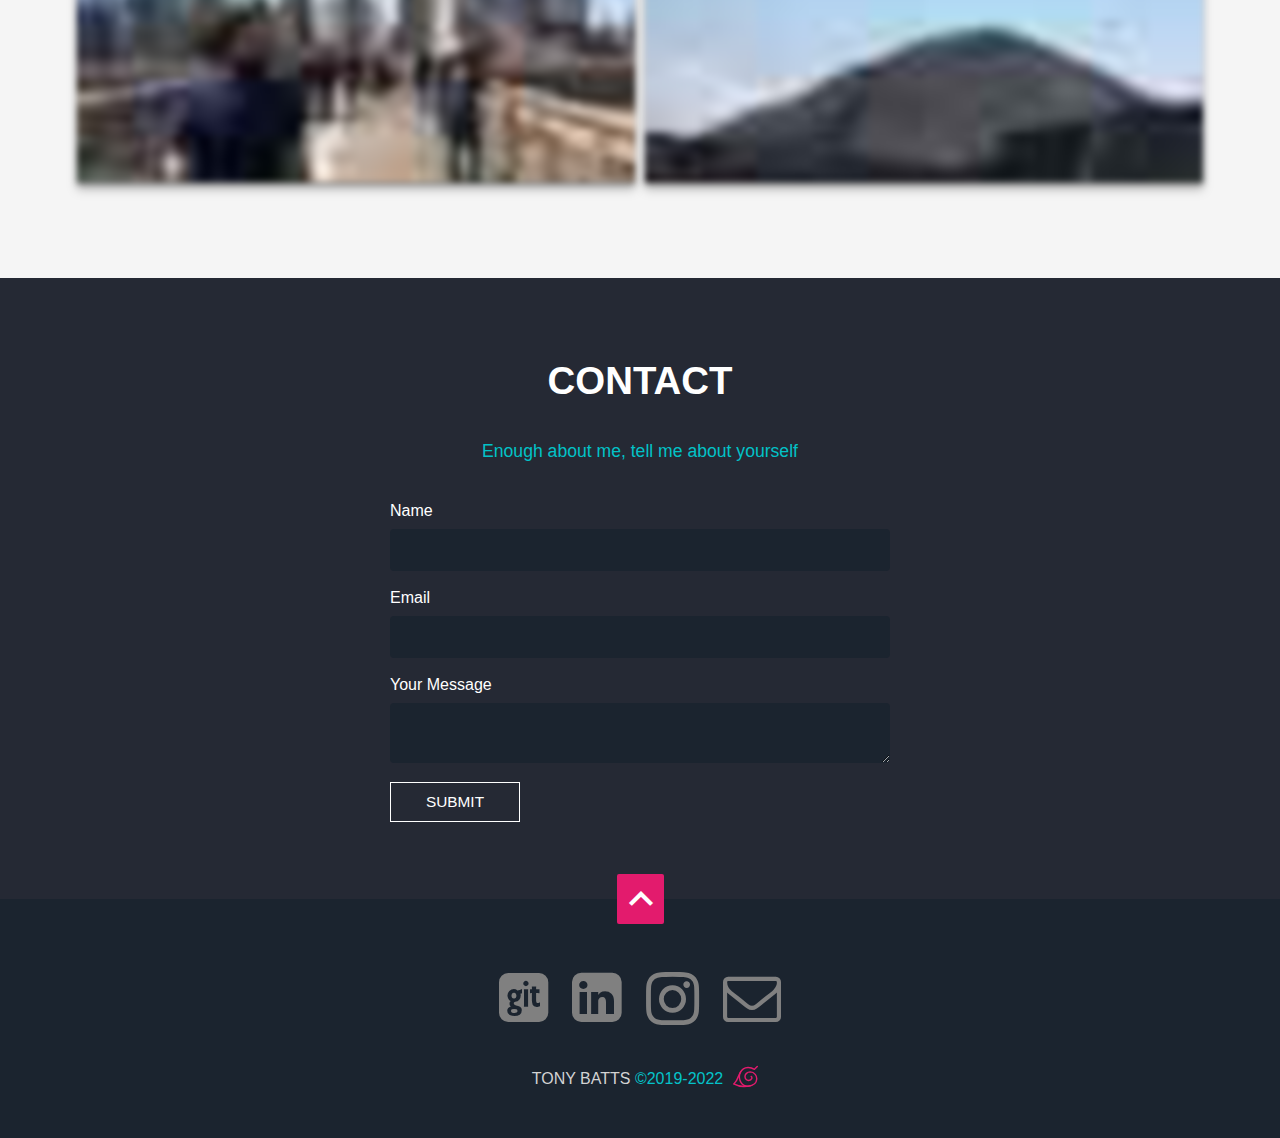
==== commit 1d5f1aaf: "added support for nav active link on scroll" ====
--- a/index.html
+++ b/index.html
@@ -182,11 +182,11 @@
             alt="Mobile Tony Batts Logo"
             aria-hidden="true" />
           <div class="mobile-drop-flex">
-            <a href="#home" class="btns mobilenone">HOME</a>
-            <a href="#about" class="btns">ABOUT</a>
-            <a href="#skills" class="btns">SKILLS</a>
-            <a href="#projects" class="btns">PROJECTS</a>
-            <a href="#contact" class="btns">CONTACT</a>
+            <a id="home-nav" href="#home" class="btns mobilenone active">HOME</a>
+            <a id="about-nav" href="#about" class="btns">ABOUT</a>
+            <a id="skills-nav" href="#skills" class="btns">SKILLS</a>
+            <a id="projects-nav" href="#projects" class="btns">PROJECTS</a>
+            <a id="contact-nav" href="#contact" class="btns">CONTACT</a>
           </div>
           <p id="puzzle"></p>
           <span
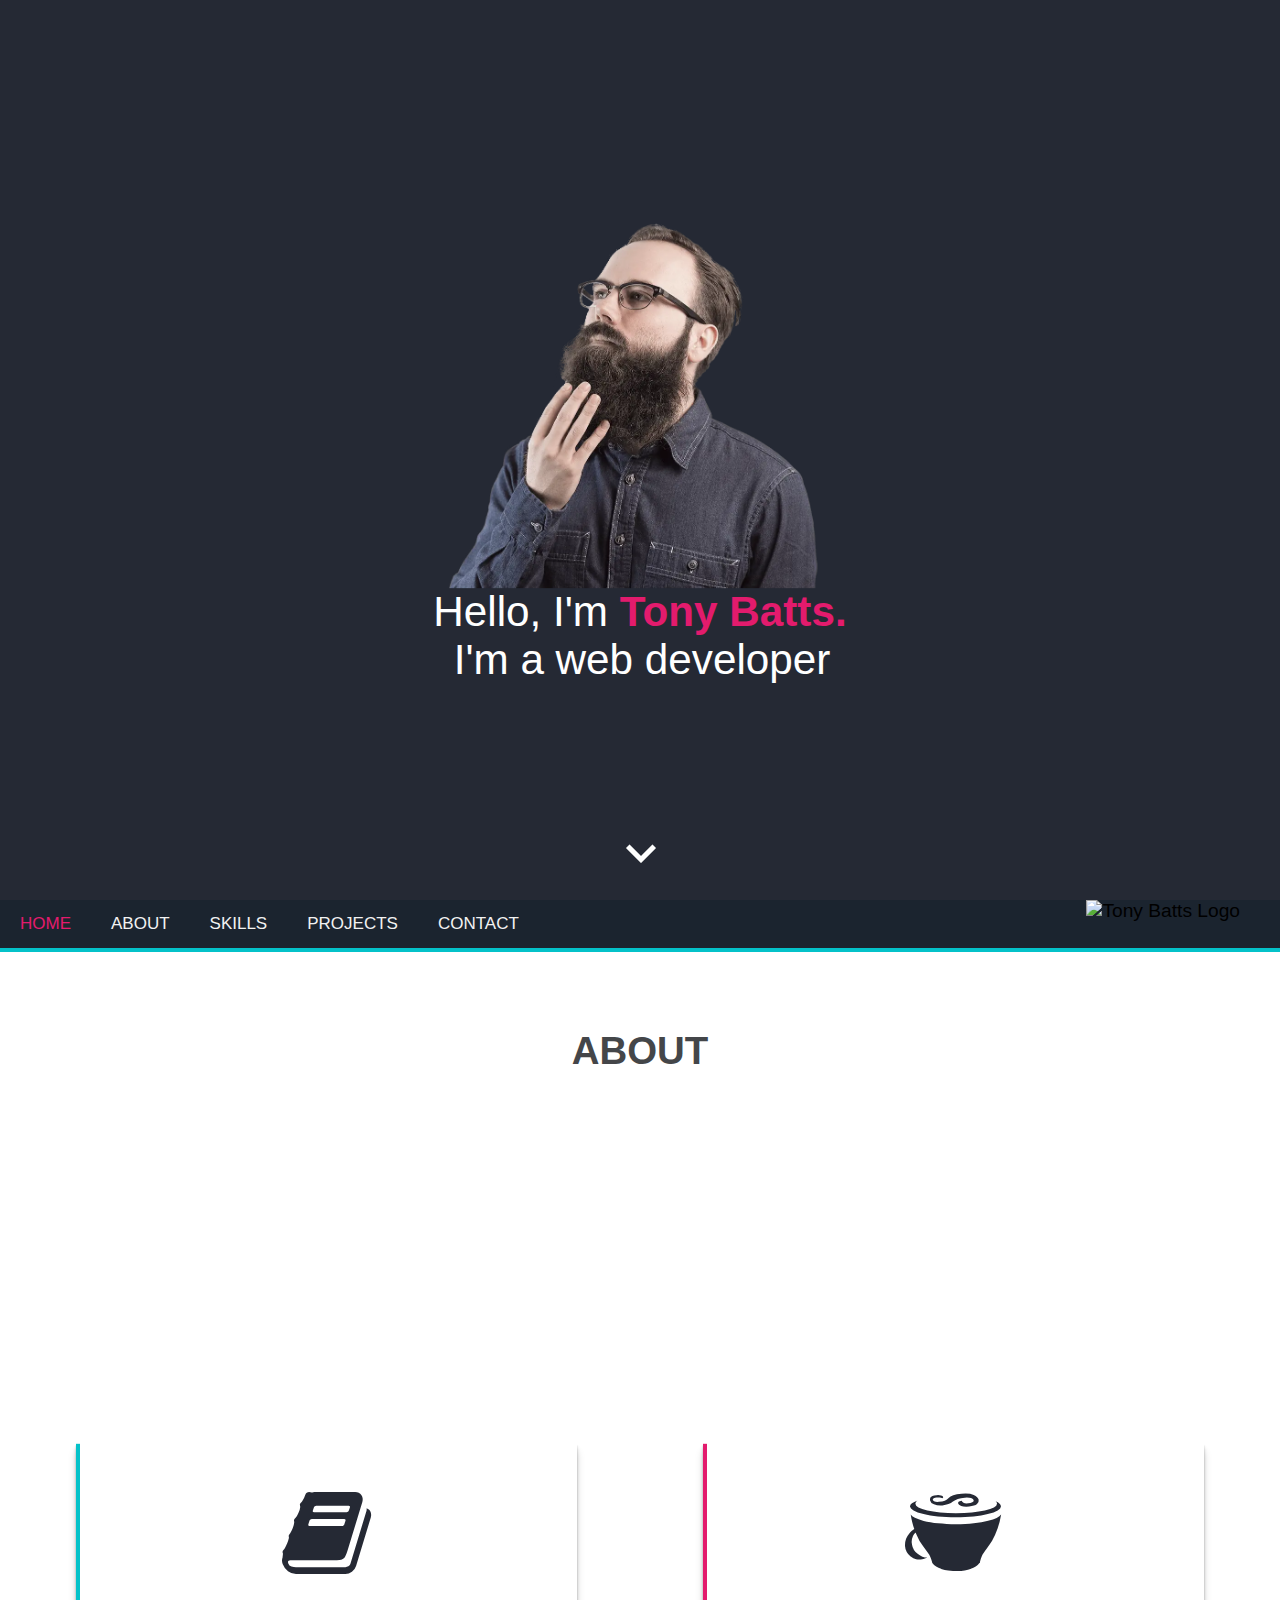
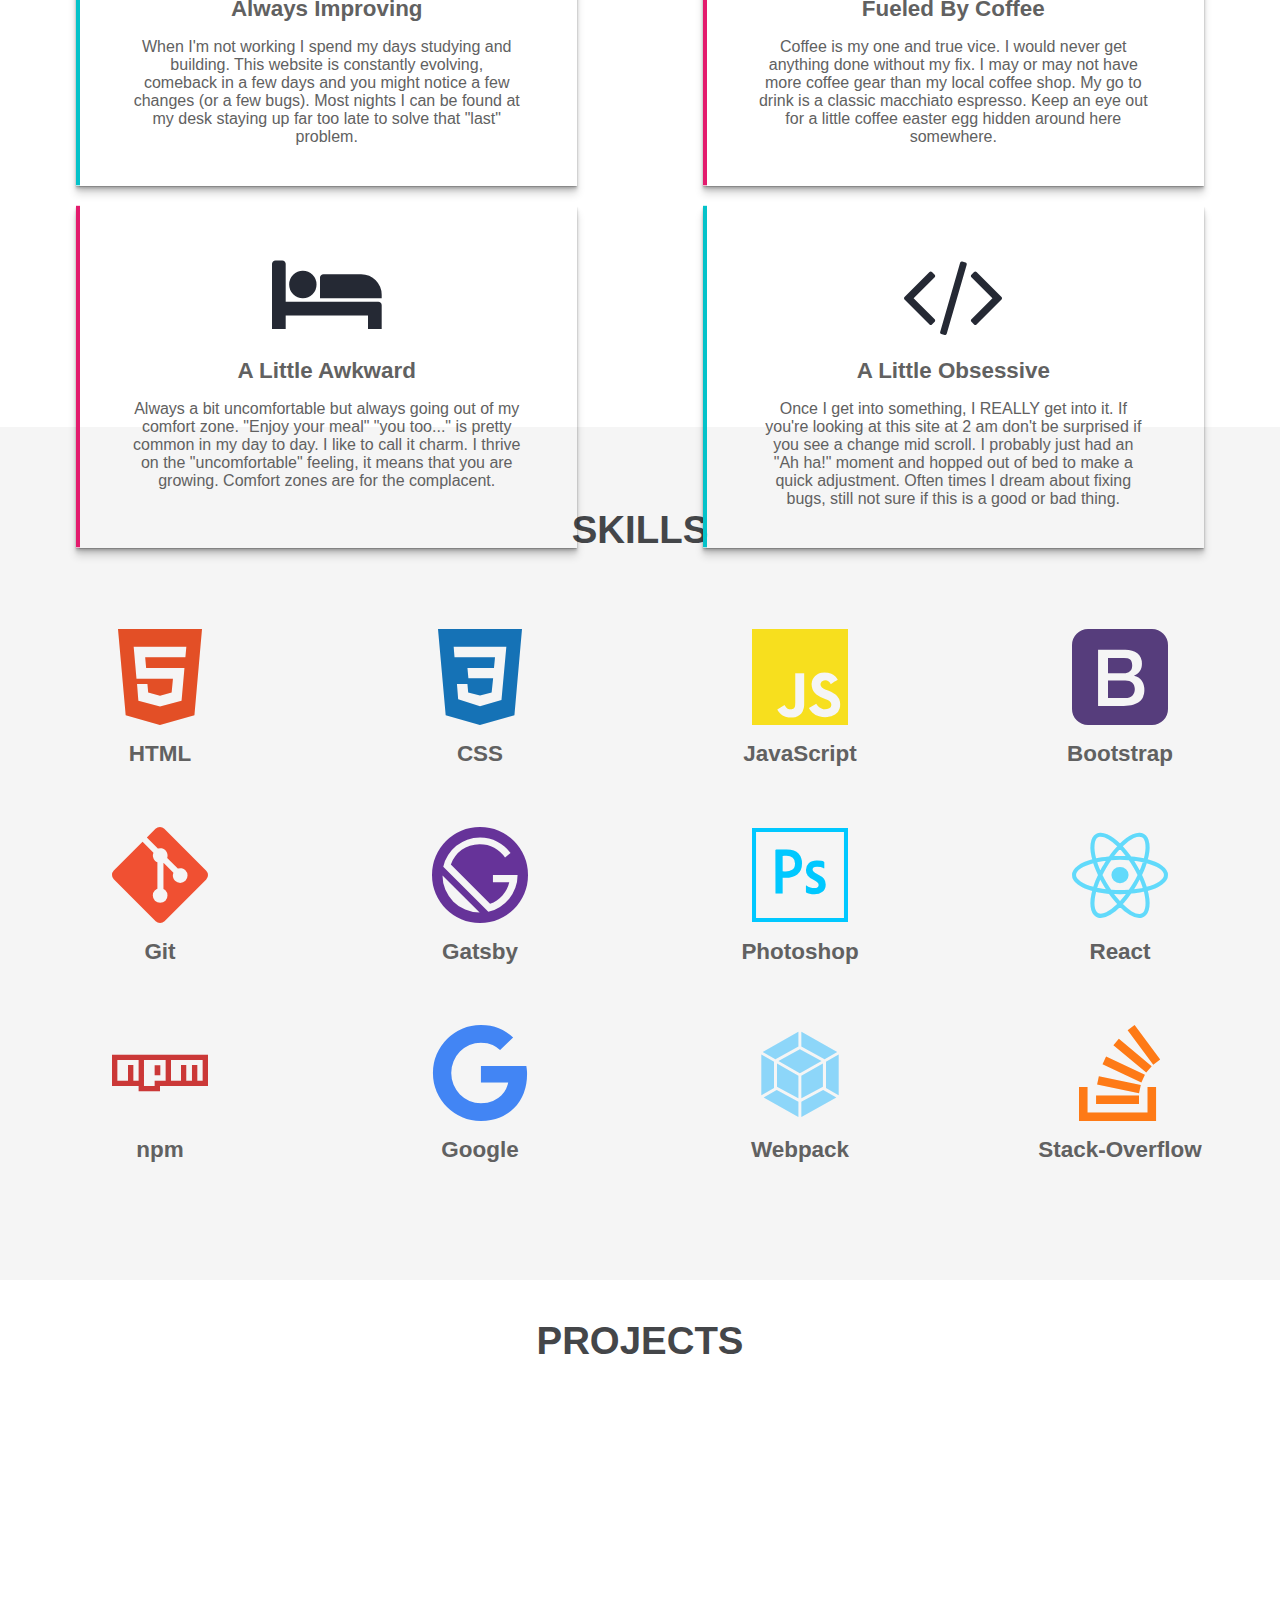
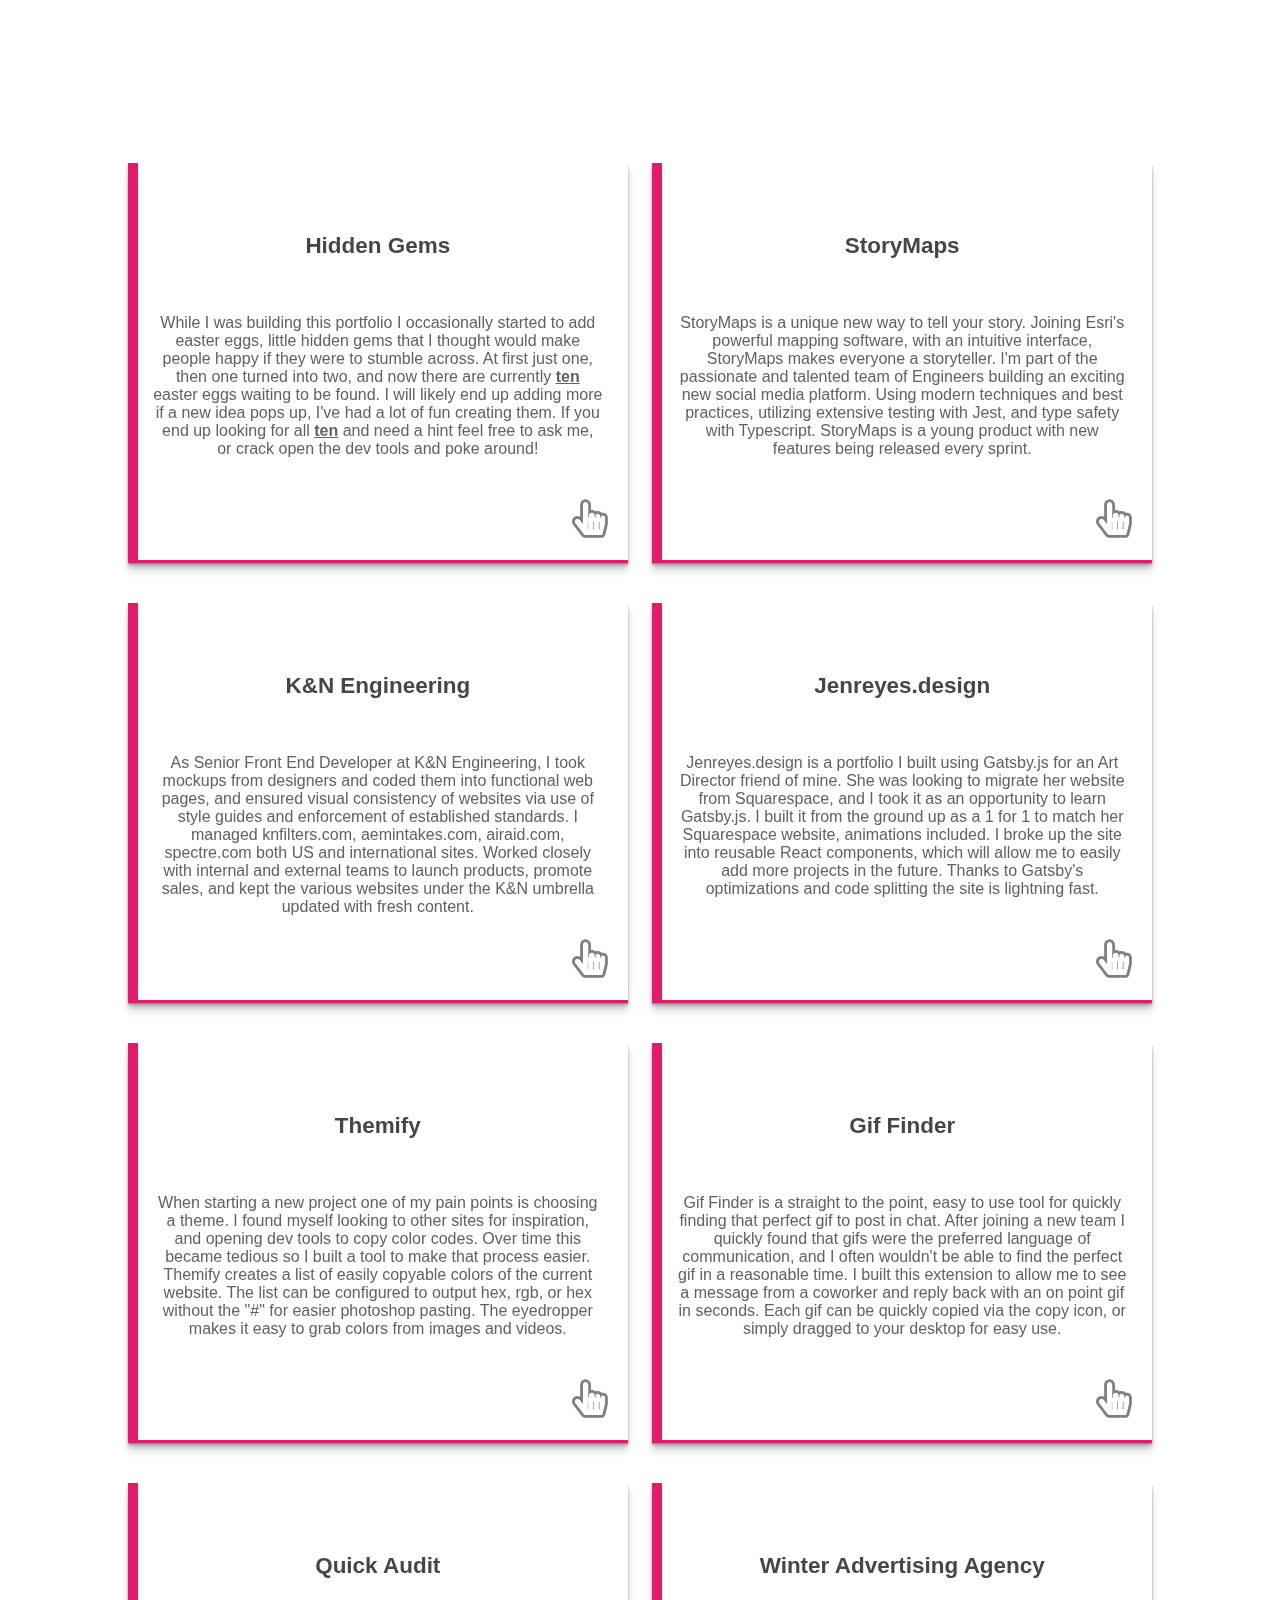
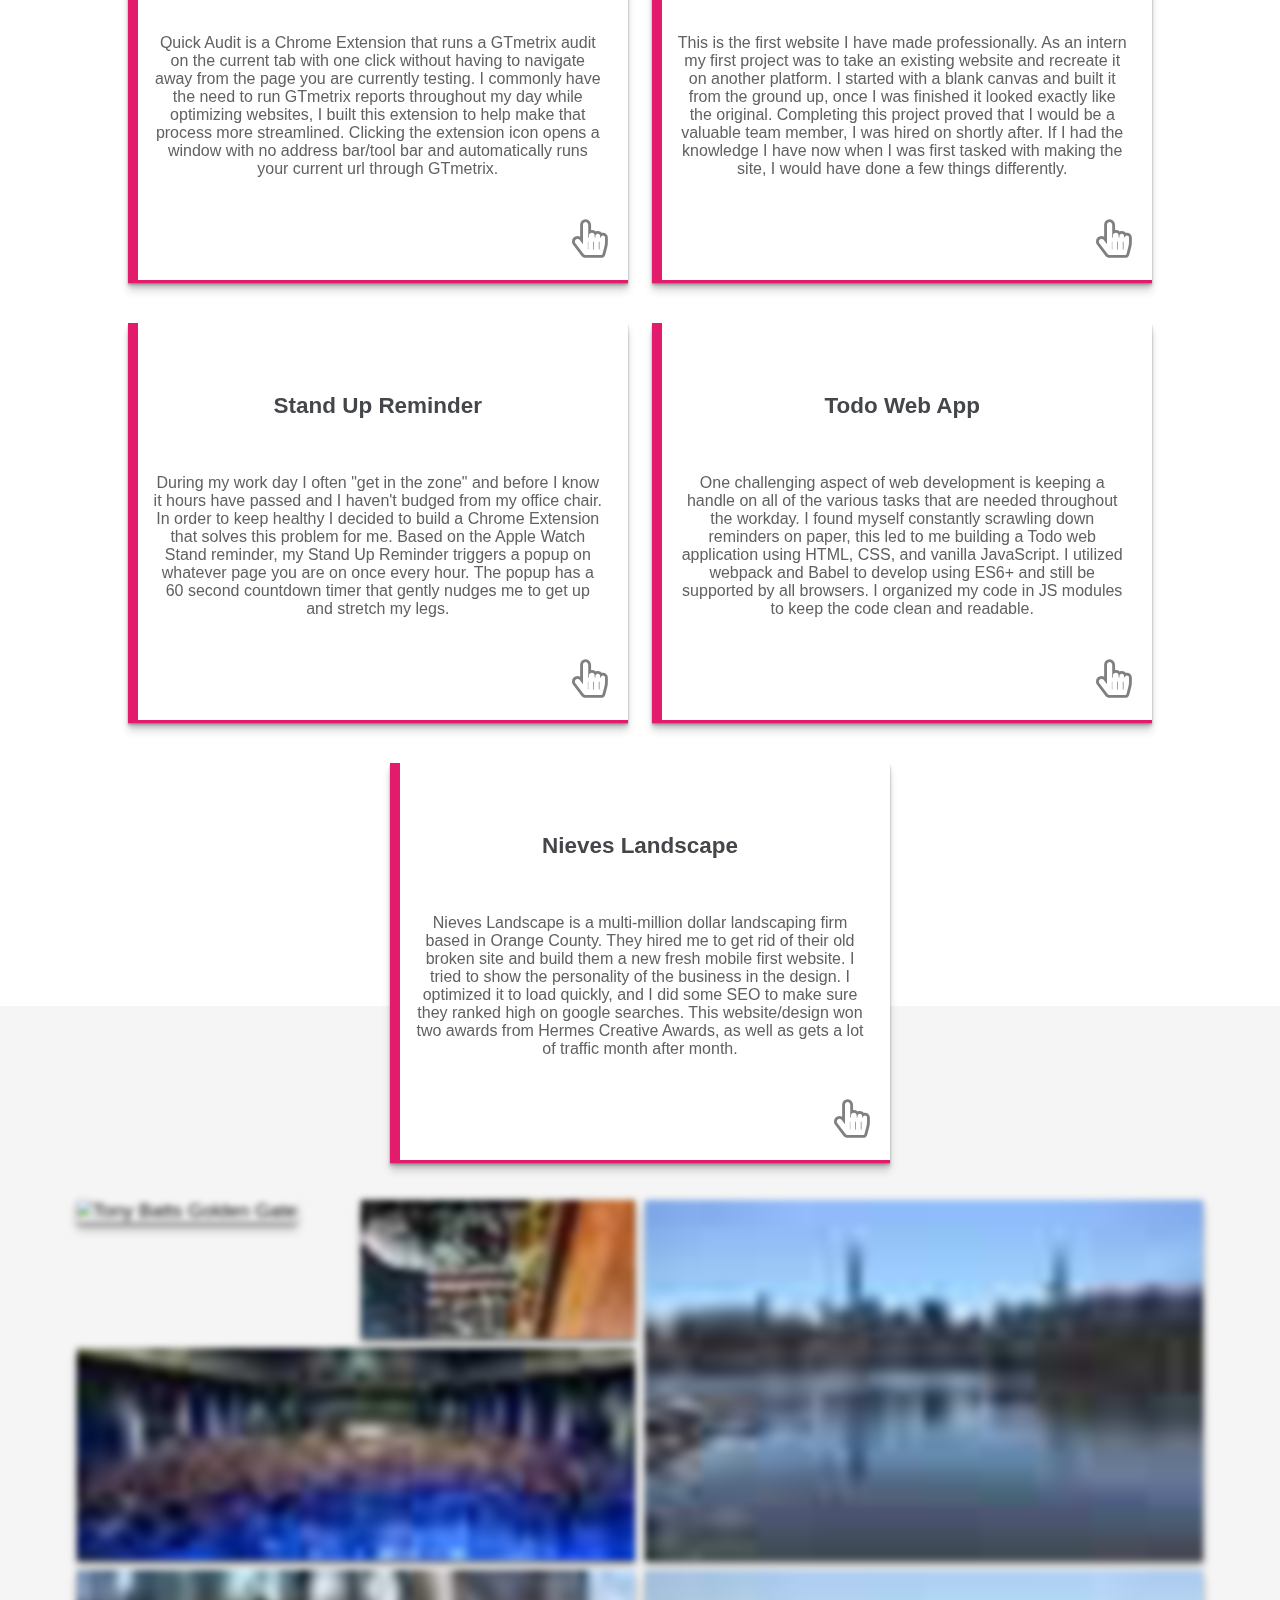
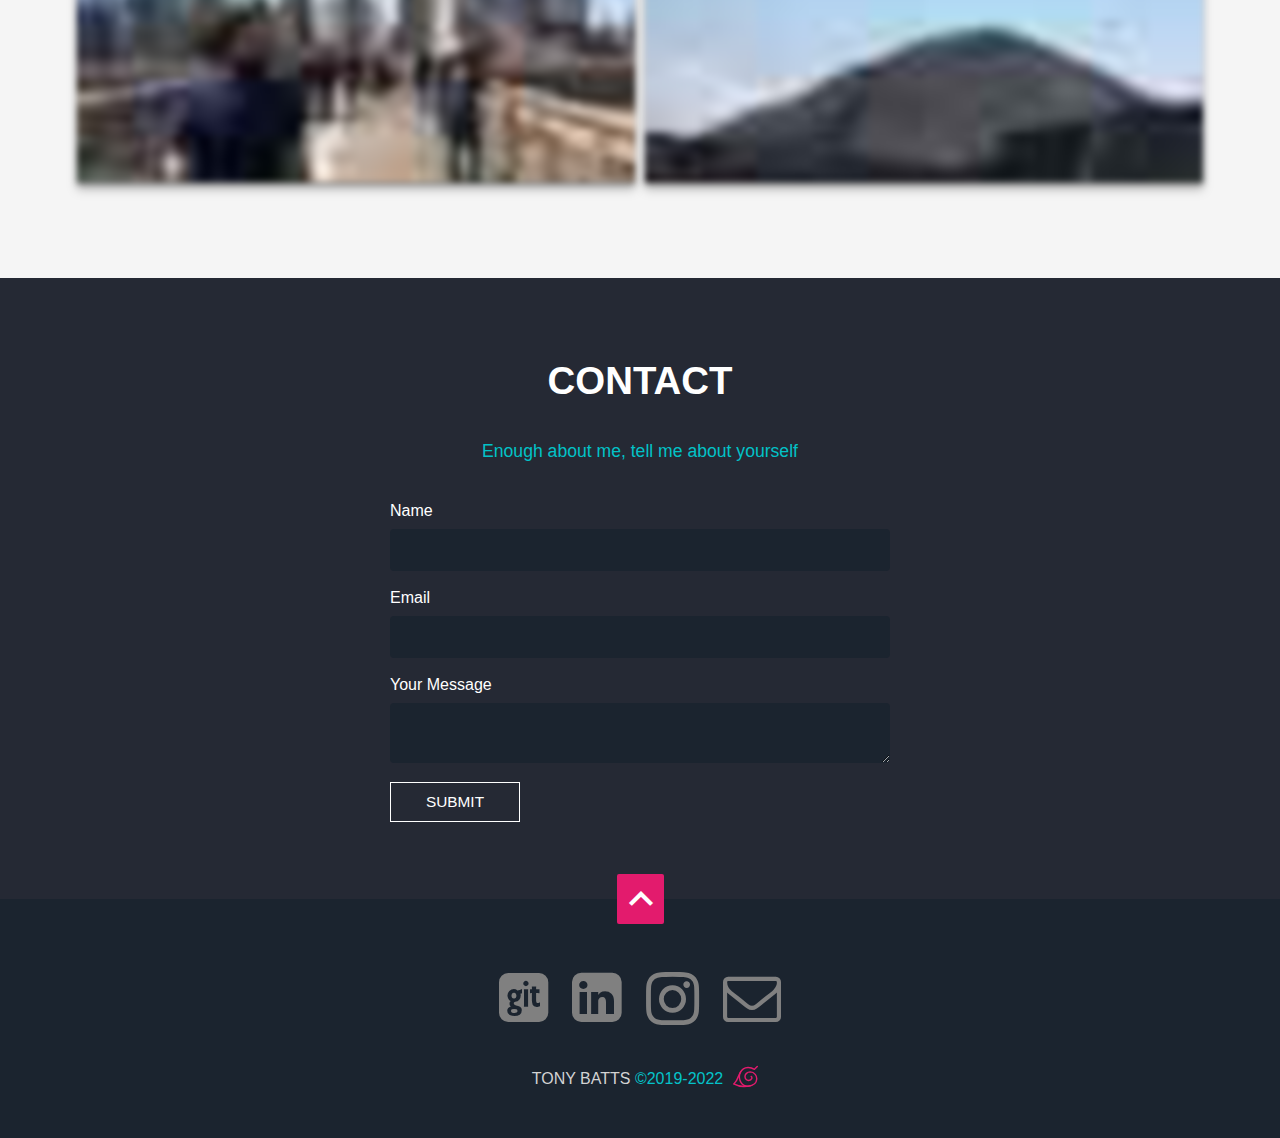
==== commit c83fa344: "added easter egg to list" ====
--- a/index.html
+++ b/index.html
@@ -360,6 +360,7 @@
                     <li>The Run</li>
                     <li>Gotta Catch 'Em All</li>
                     <li>Shiny!</li>
+                    <li>MISSINGNO.</li>
                     <li>Word Guess</li>
                     <li>It's In The Code</li>
                     <li>Konami Code</li>
@@ -374,11 +375,11 @@
               <p class="cardp">
                 While I was building this portfolio I occasionally started to
                 add easter eggs, little hidden gems that I thought would make
-                people happy if they were to stumble across one. I started
-                with 1. Then 1 turned into 2, and now there are currently 9
-                easter eggs hidden throughout this website. I will likely end
+                people happy if they were to stumble across. At first just one, then one turned into two, and now there are currently <span
+                  class="easter-egg-total">ten</span>
+                easter eggs waiting to be found. I will likely end
                 up adding more if a new idea pops up, I've had a lot of fun
-                creating them. If you end up looking for all 9 and need a hint
+                creating them. If you end up looking for all <span class="easter-egg-total">ten</span> and need a hint
                 feel free to ask me, or crack open the dev tools and poke
                 around!
               </p>
--- a/style.css
+++ b/style.css
@@ -152,6 +152,11 @@
 #tonyimage > .tony-image.poke-wiggle {
   min-height: 300px;
   width: auto;
+}
+
+#tonyimage > .tony-image.missingno {
+  width: 100px;
+  padding-bottom: 20px;
 }
 
 #tonyimage .poke-ball.poke-caught {
@@ -1186,9 +1191,14 @@
 .easter-egg-list {
   margin: auto;
   width: 50%;
-  padding-top: 42px;
+  padding-top: 22px;
   font-size: 1rem;
   line-height: 25px;
+}
+
+.easter-egg-total {
+  font-weight: bold;
+  text-decoration: underline;
 }
 
 .buttonpadding2 {
--- a/style.css
+++ b/style.css
@@ -152,6 +152,11 @@
 #tonyimage > .tony-image.poke-wiggle {
   min-height: 300px;
   width: auto;
+}
+
+#tonyimage > .tony-image.missingno {
+  width: 100px;
+  padding-bottom: 20px;
 }
 
 #tonyimage .poke-ball.poke-caught {
@@ -1186,9 +1191,14 @@
 .easter-egg-list {
   margin: auto;
   width: 50%;
-  padding-top: 42px;
+  padding-top: 22px;
   font-size: 1rem;
   line-height: 25px;
+}
+
+.easter-egg-total {
+  font-weight: bold;
+  text-decoration: underline;
 }
 
 .buttonpadding2 {
--- a/style.css
+++ b/style.css
@@ -152,6 +152,11 @@
 #tonyimage > .tony-image.poke-wiggle {
   min-height: 300px;
   width: auto;
+}
+
+#tonyimage > .tony-image.missingno {
+  width: 100px;
+  padding-bottom: 20px;
 }
 
 #tonyimage .poke-ball.poke-caught {
@@ -1186,9 +1191,14 @@
 .easter-egg-list {
   margin: auto;
   width: 50%;
-  padding-top: 42px;
+  padding-top: 22px;
   font-size: 1rem;
   line-height: 25px;
+}
+
+.easter-egg-total {
+  font-weight: bold;
+  text-decoration: underline;
 }
 
 .buttonpadding2 {
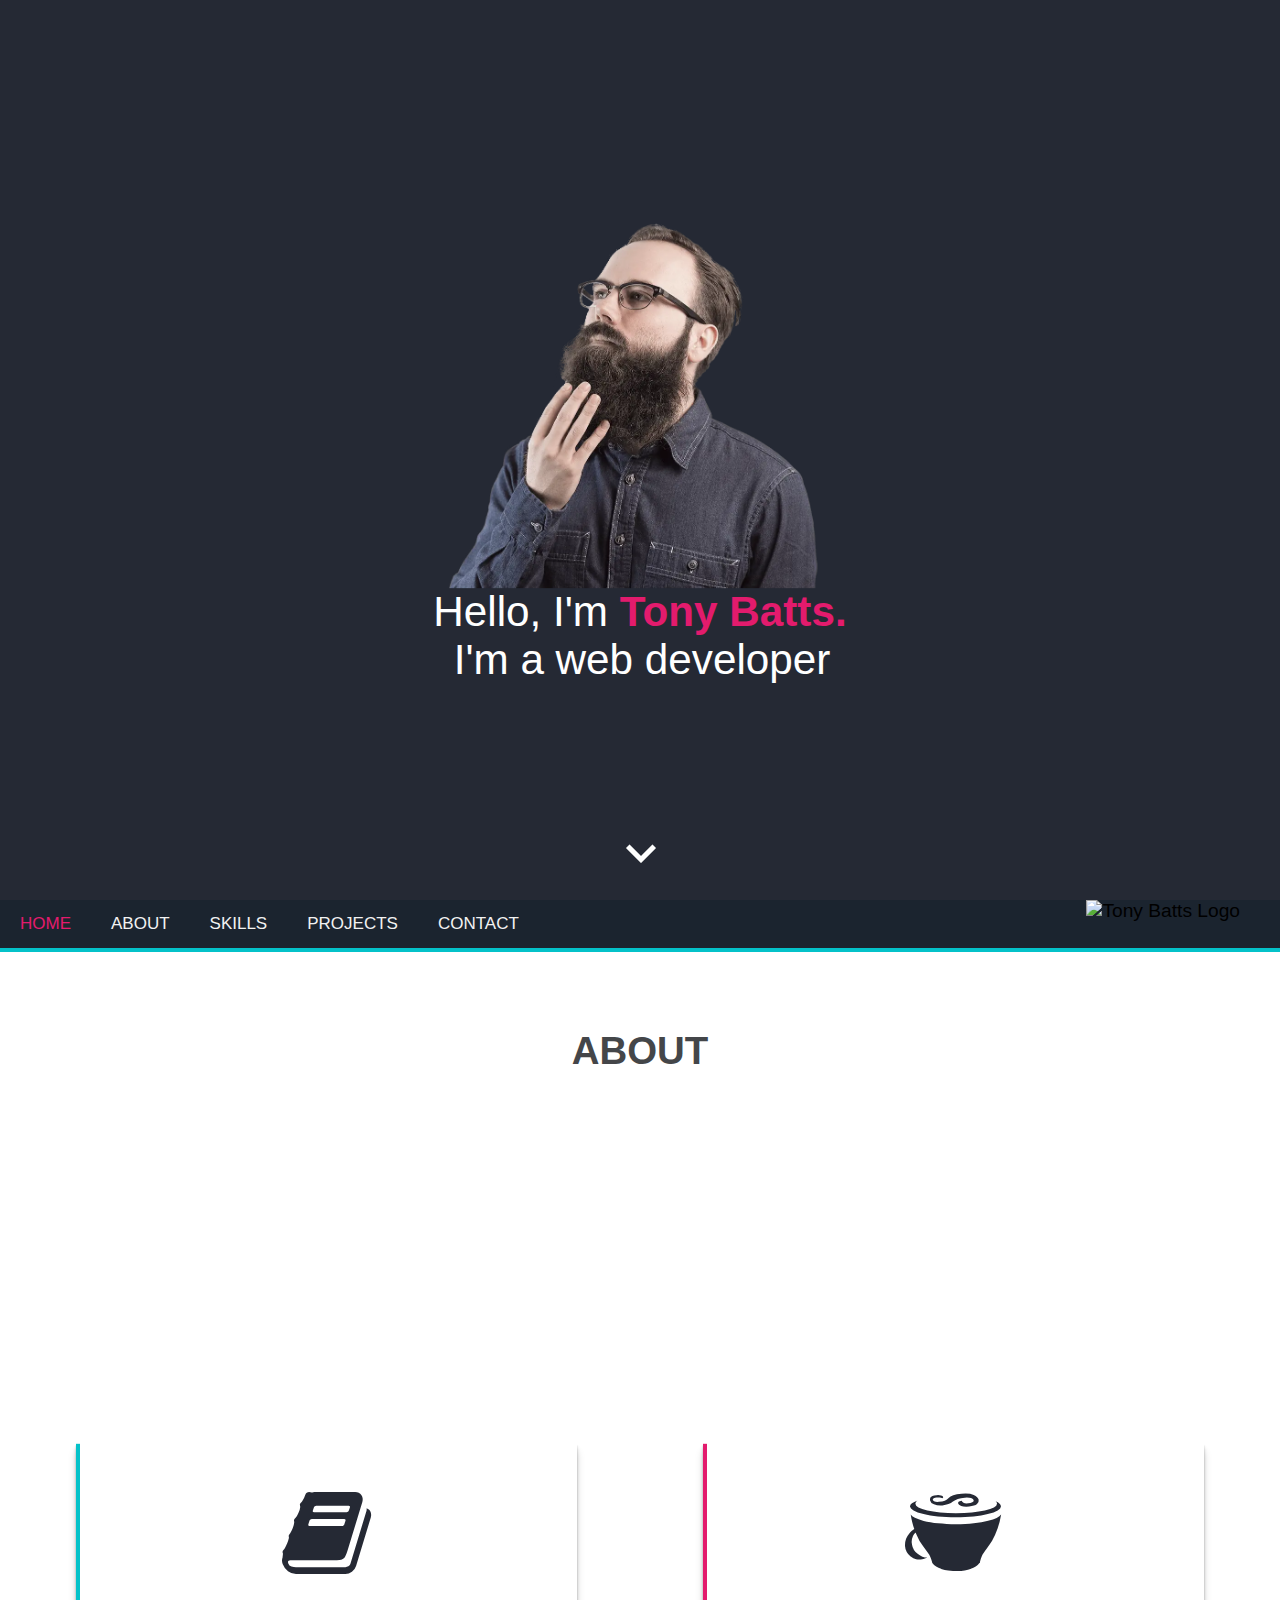
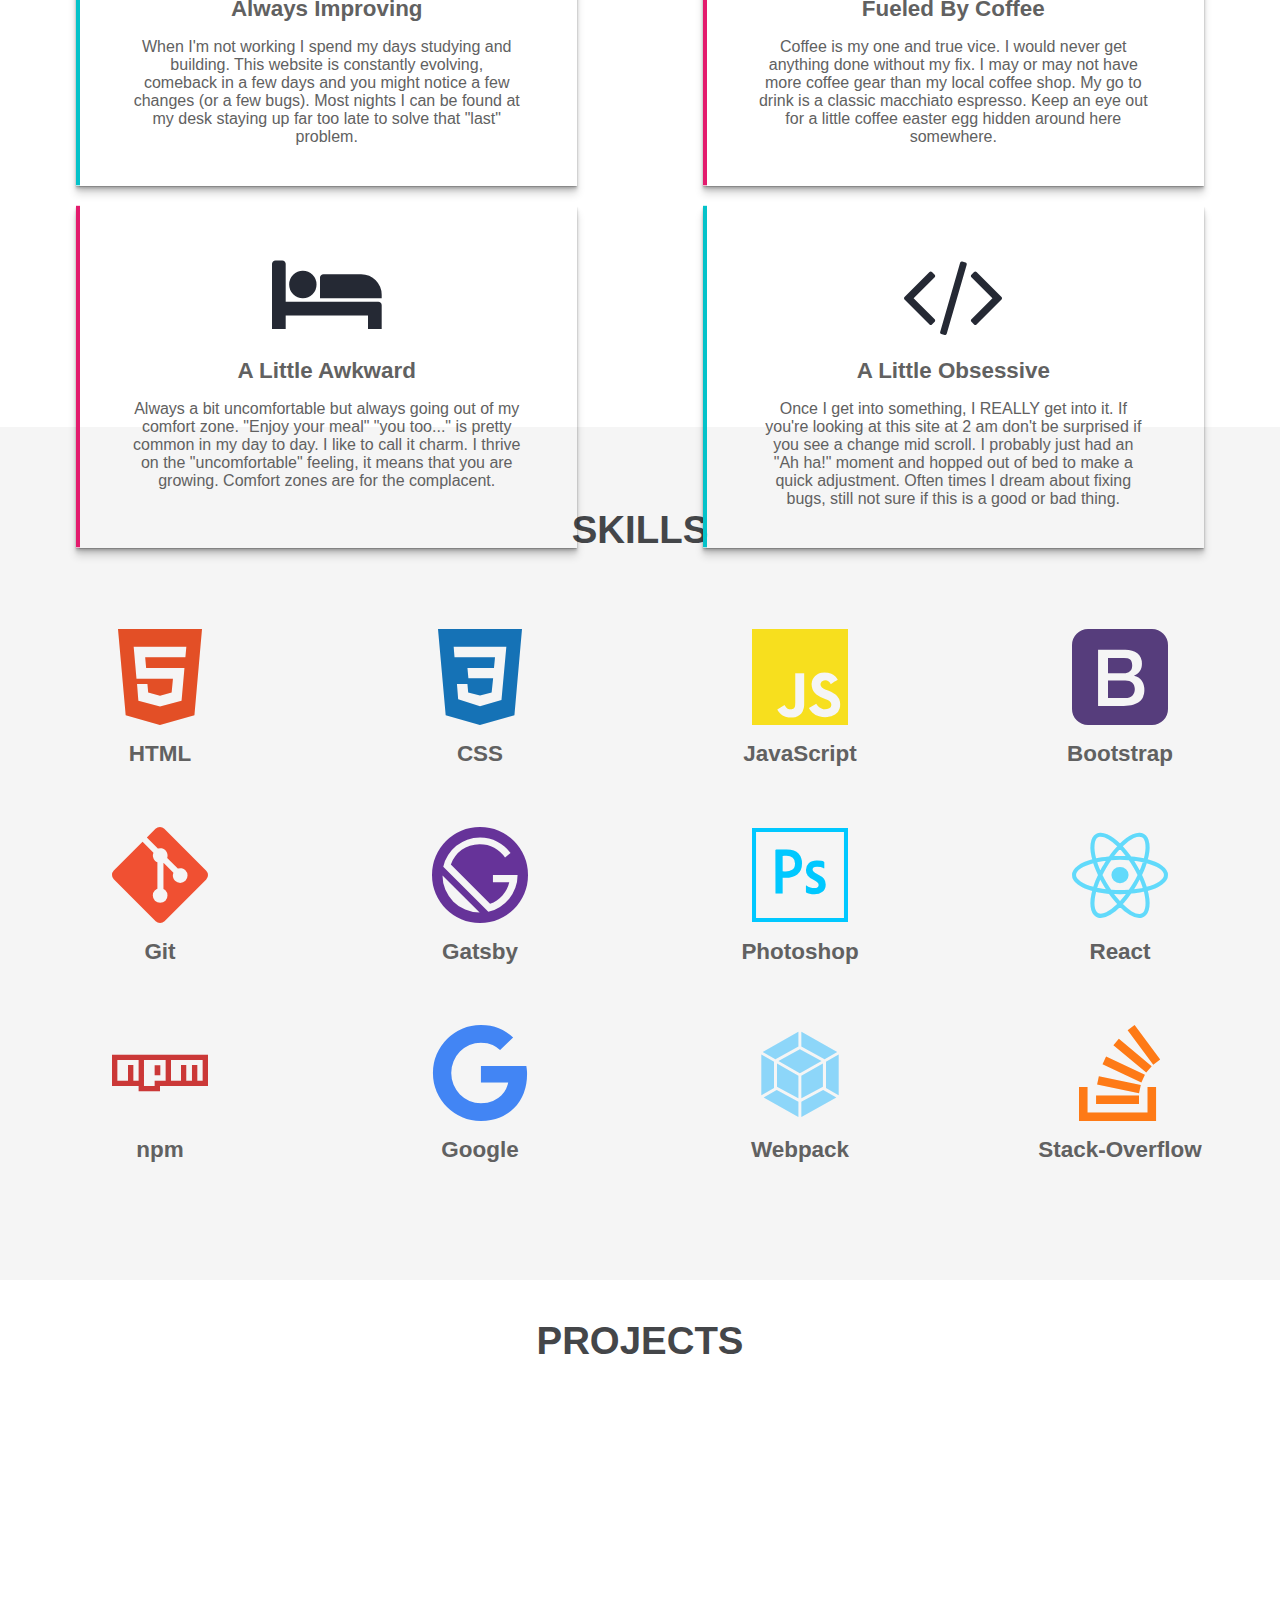
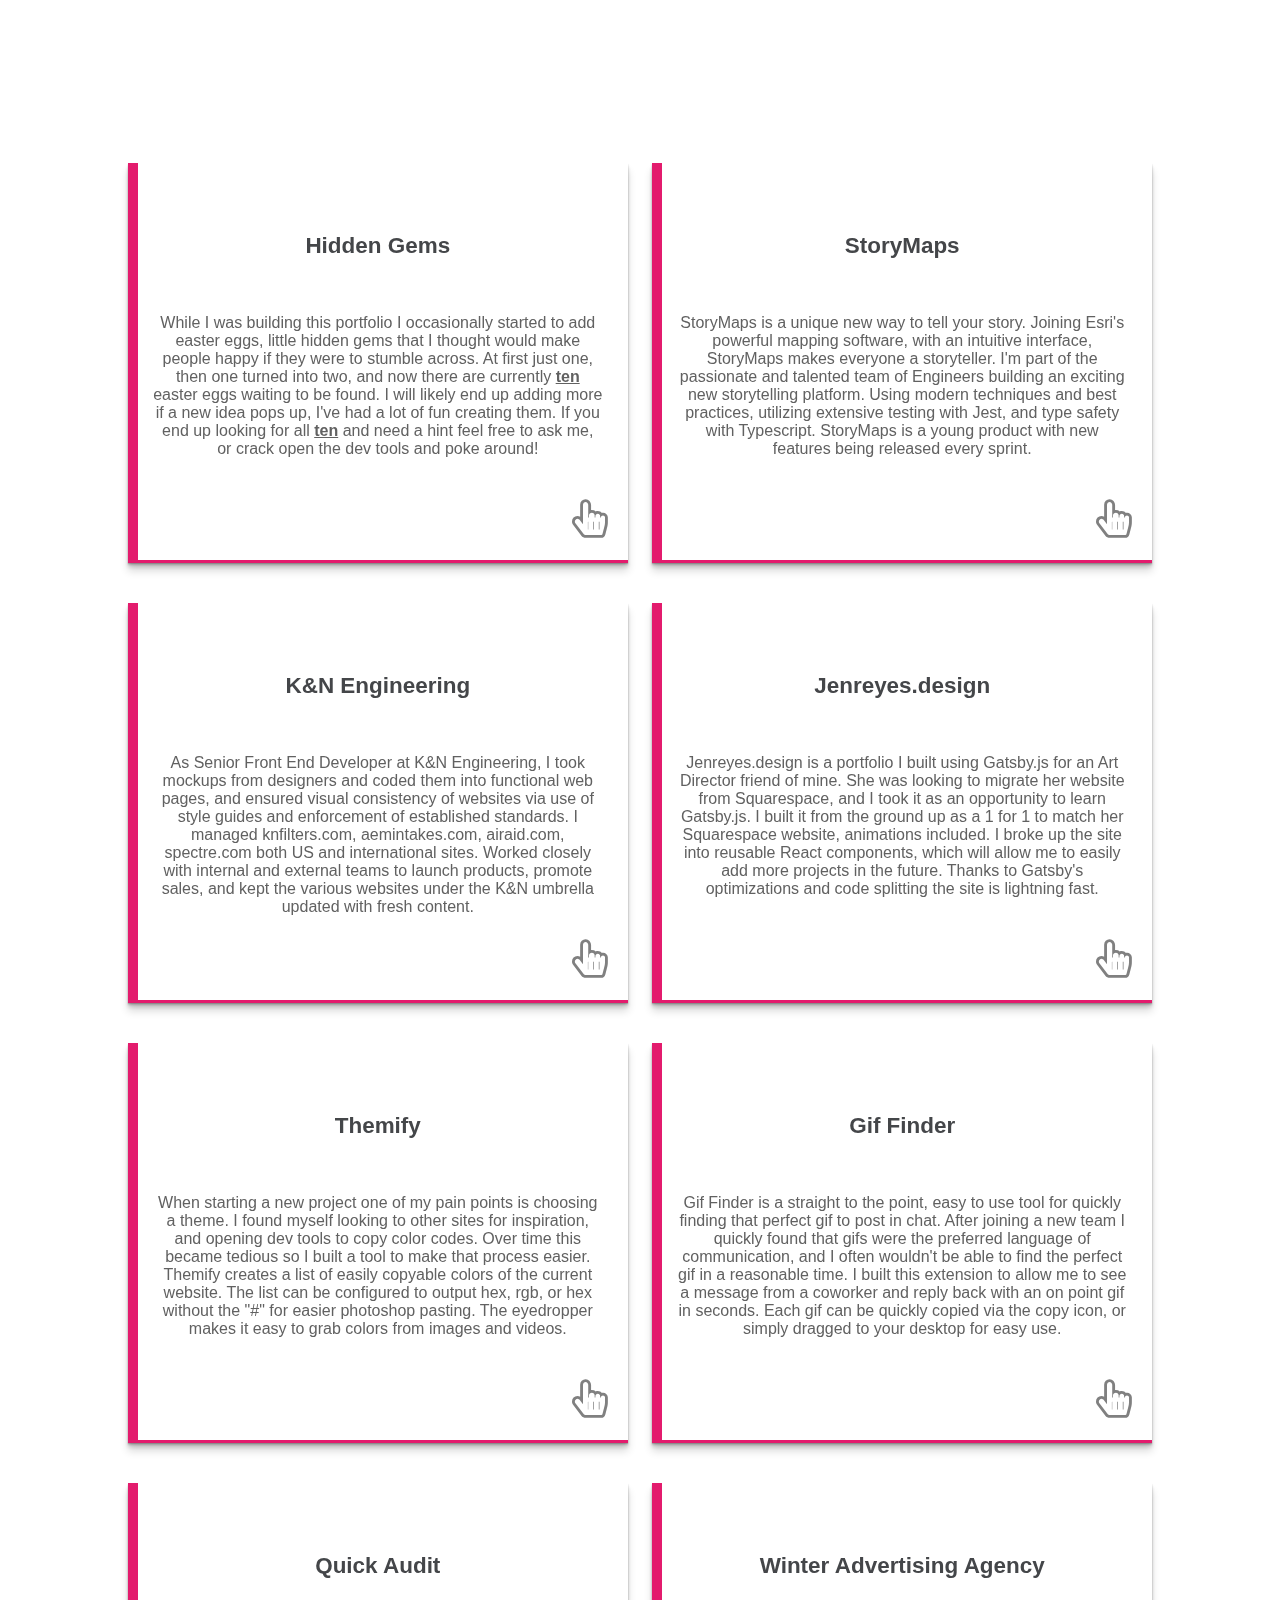
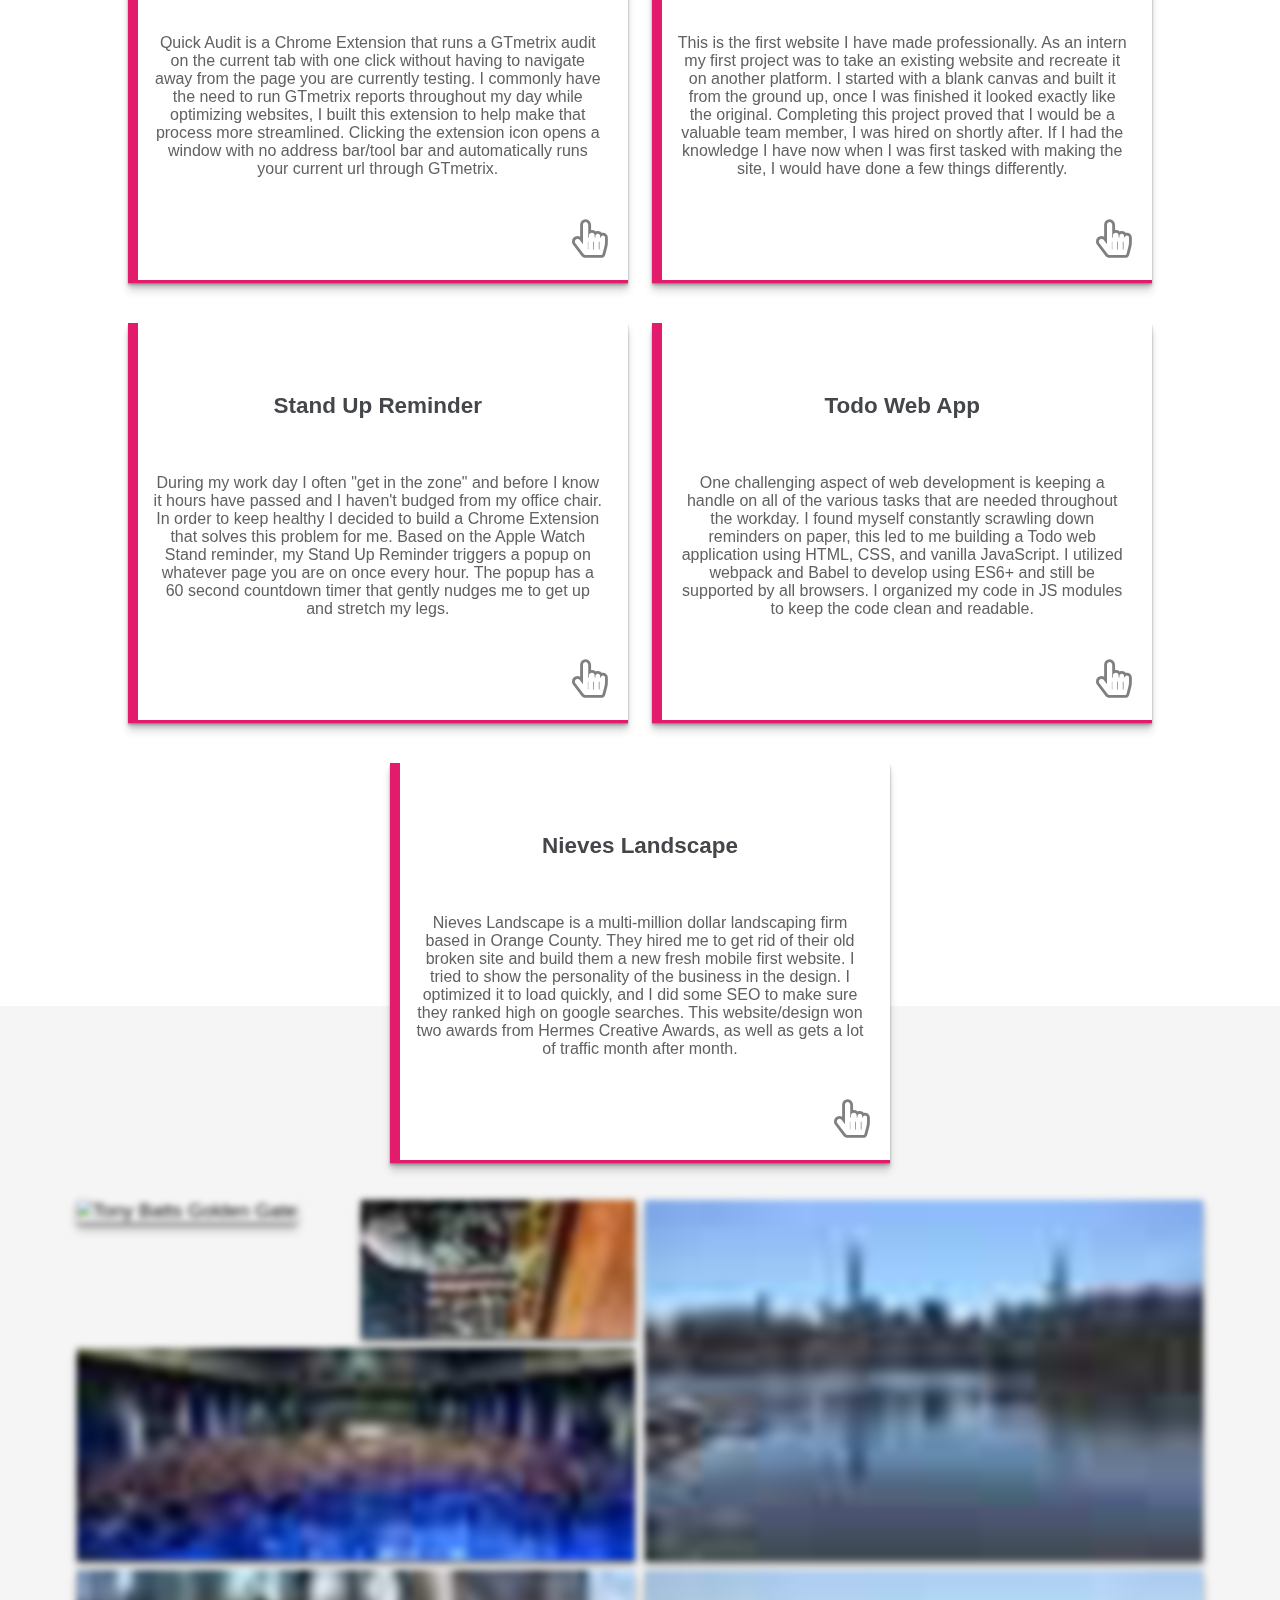
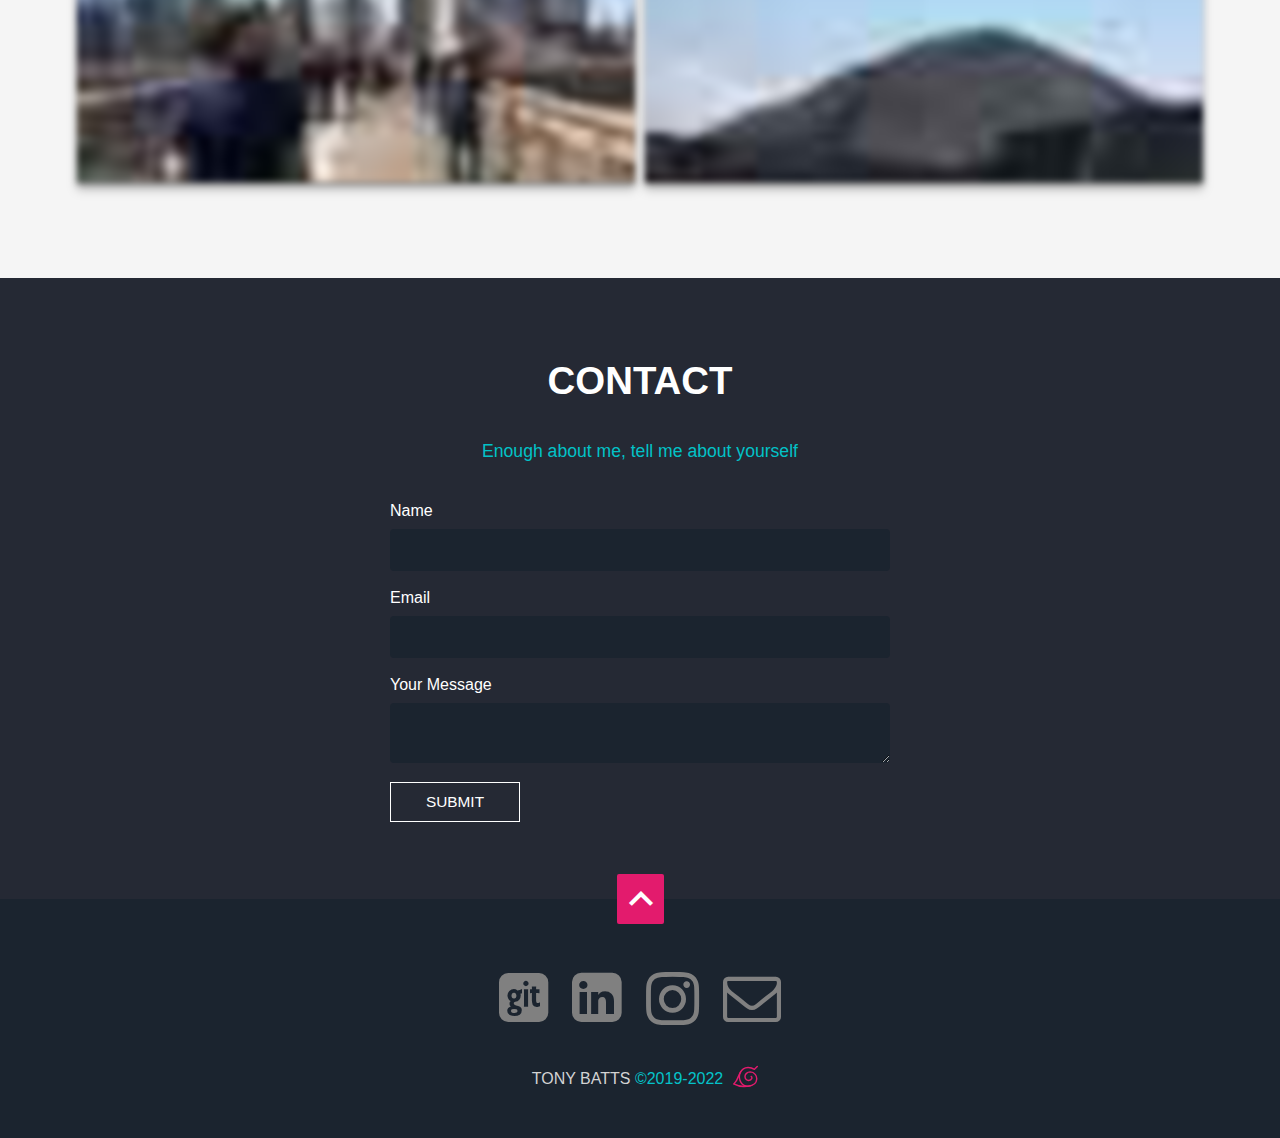
==== commit ad380ab2: "Update index.html" ====
--- a/index.html
+++ b/index.html
@@ -417,7 +417,7 @@
                 StoryMaps is a unique new way to tell your story. Joining Esri's powerful mapping software, with an intuitive interface, StoryMaps
                 makes everyone a storyteller.
                 I'm part of the passionate and talented team of Engineers building an exciting
-                new social media platform. Using modern techniques and best practices, utilizing extensive testing with Jest, and type
+                new storytelling platform. Using modern techniques and best practices, utilizing extensive testing with Jest, and type
                 safety with Typescript. StoryMaps is a young product with new features being released every sprint.
               </p>
               <div class="handicon">
@@ -1101,4 +1101,4 @@
   </script>
 </body>
 
-</html>+</html>
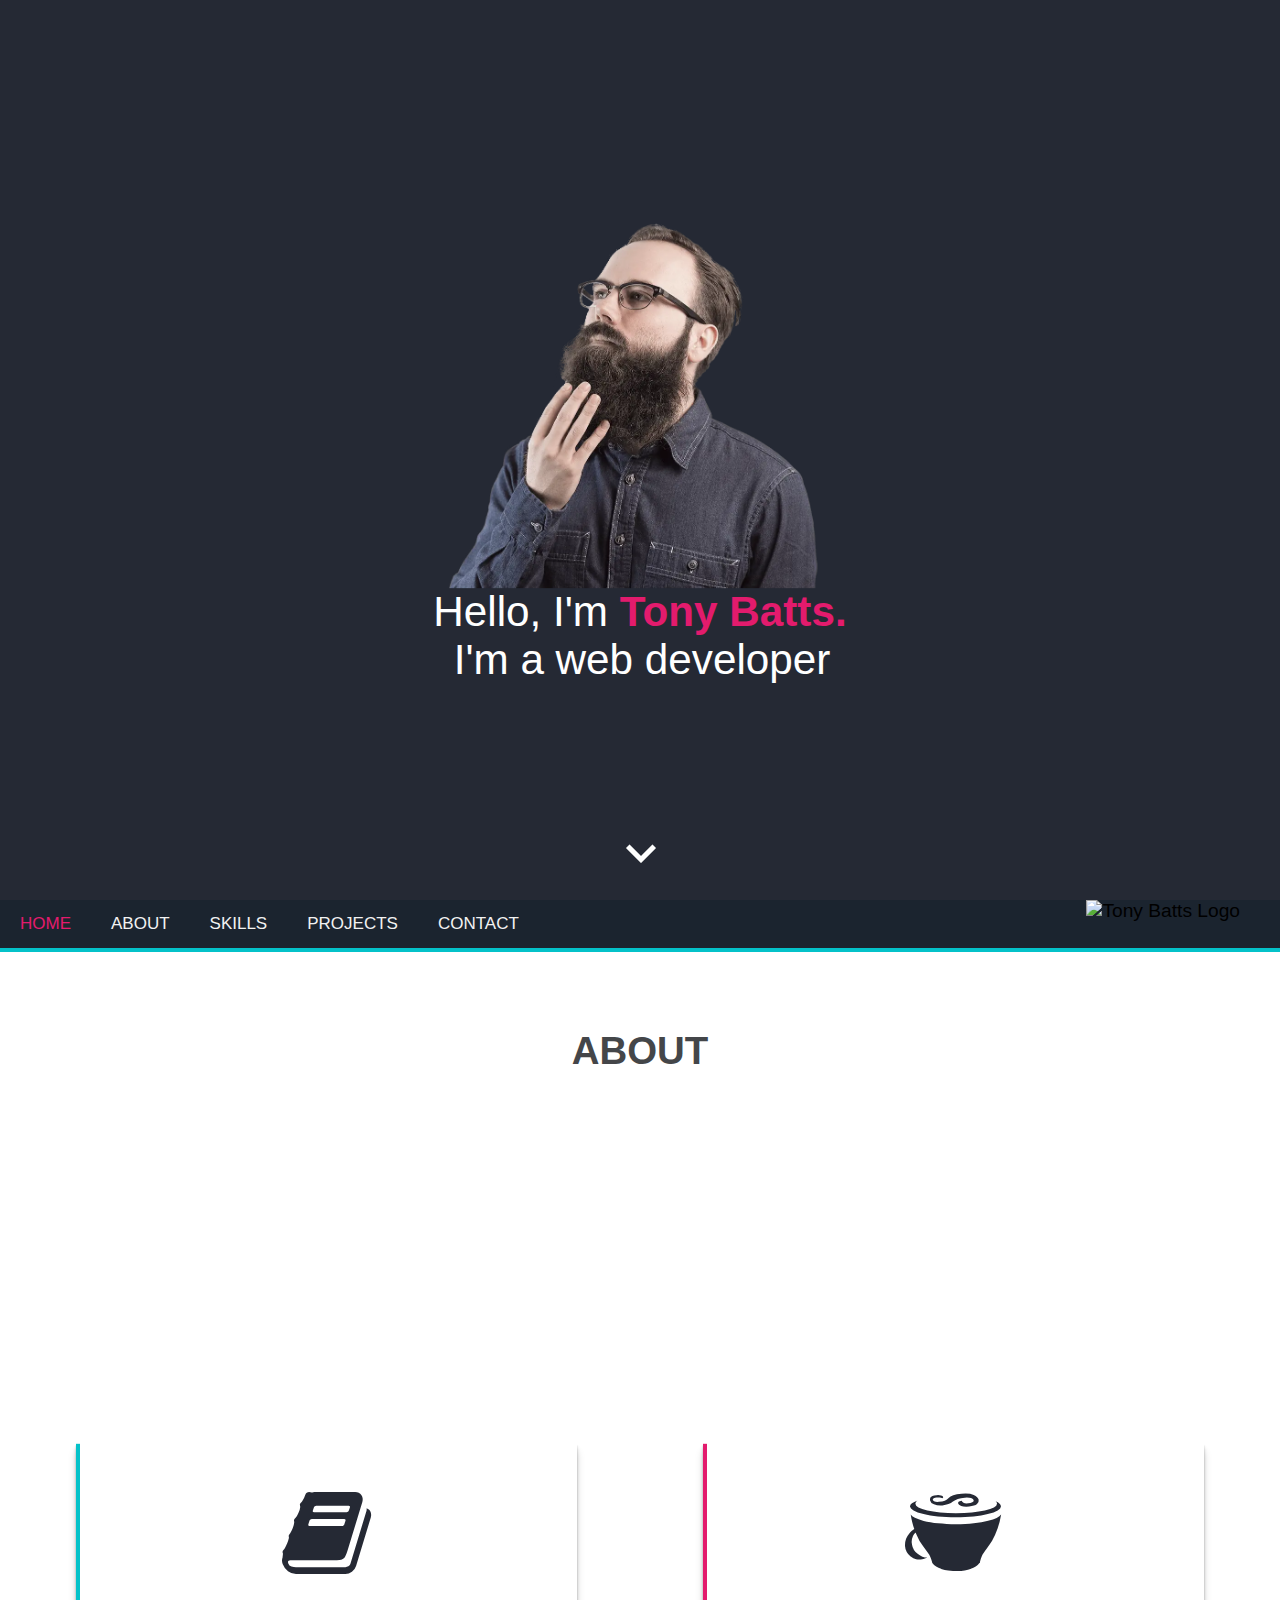
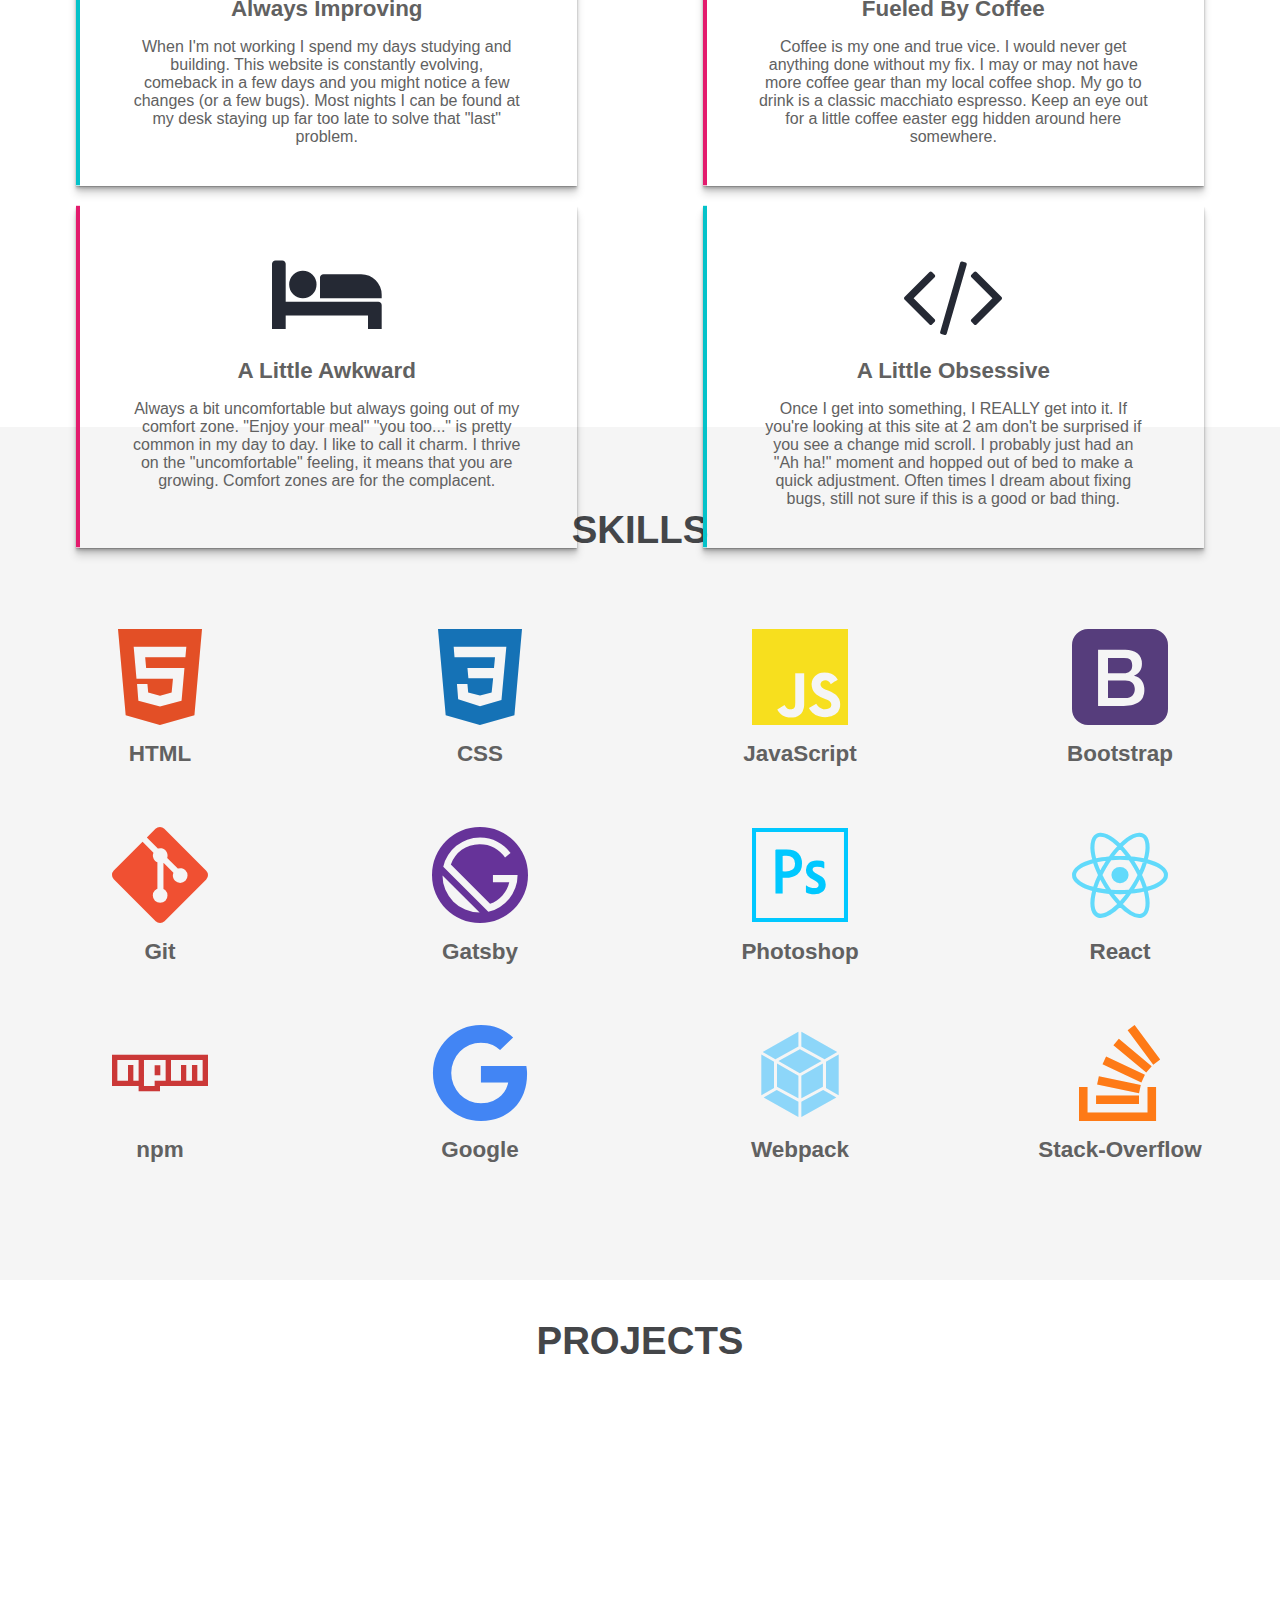
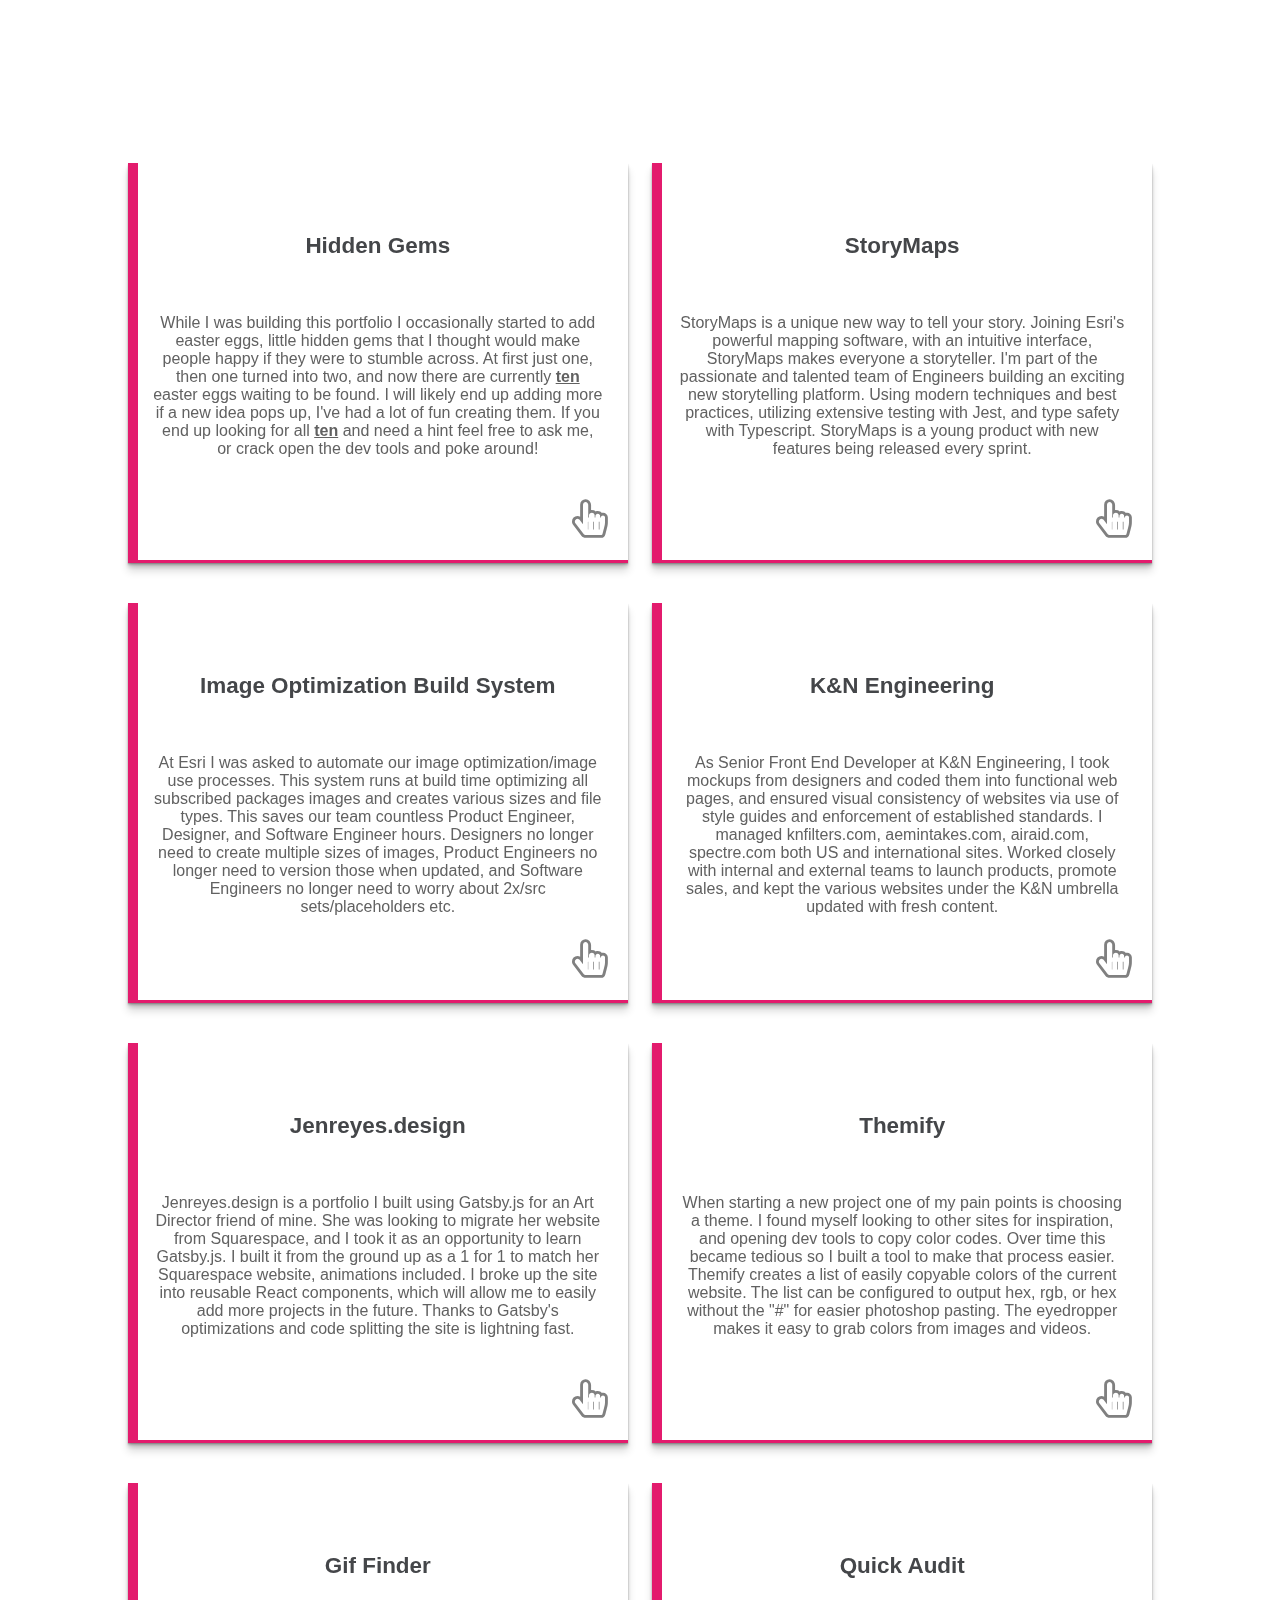
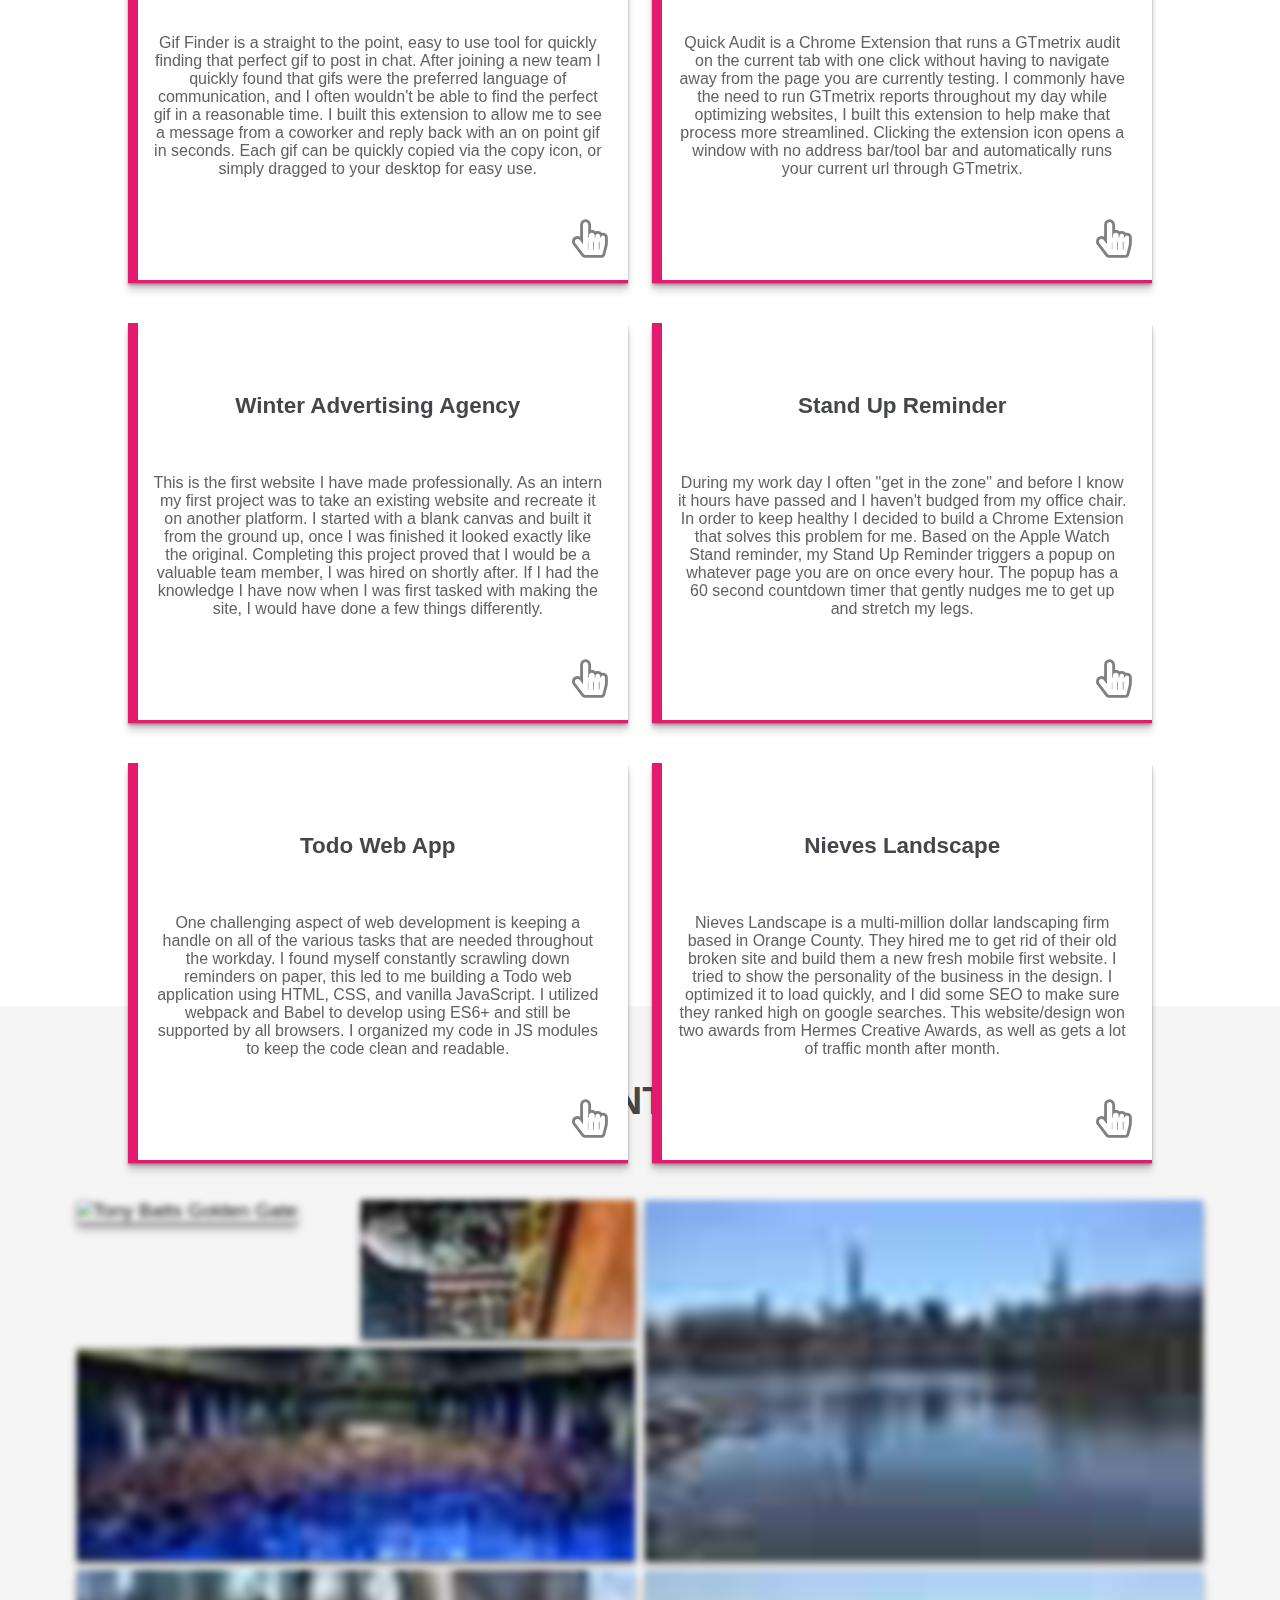
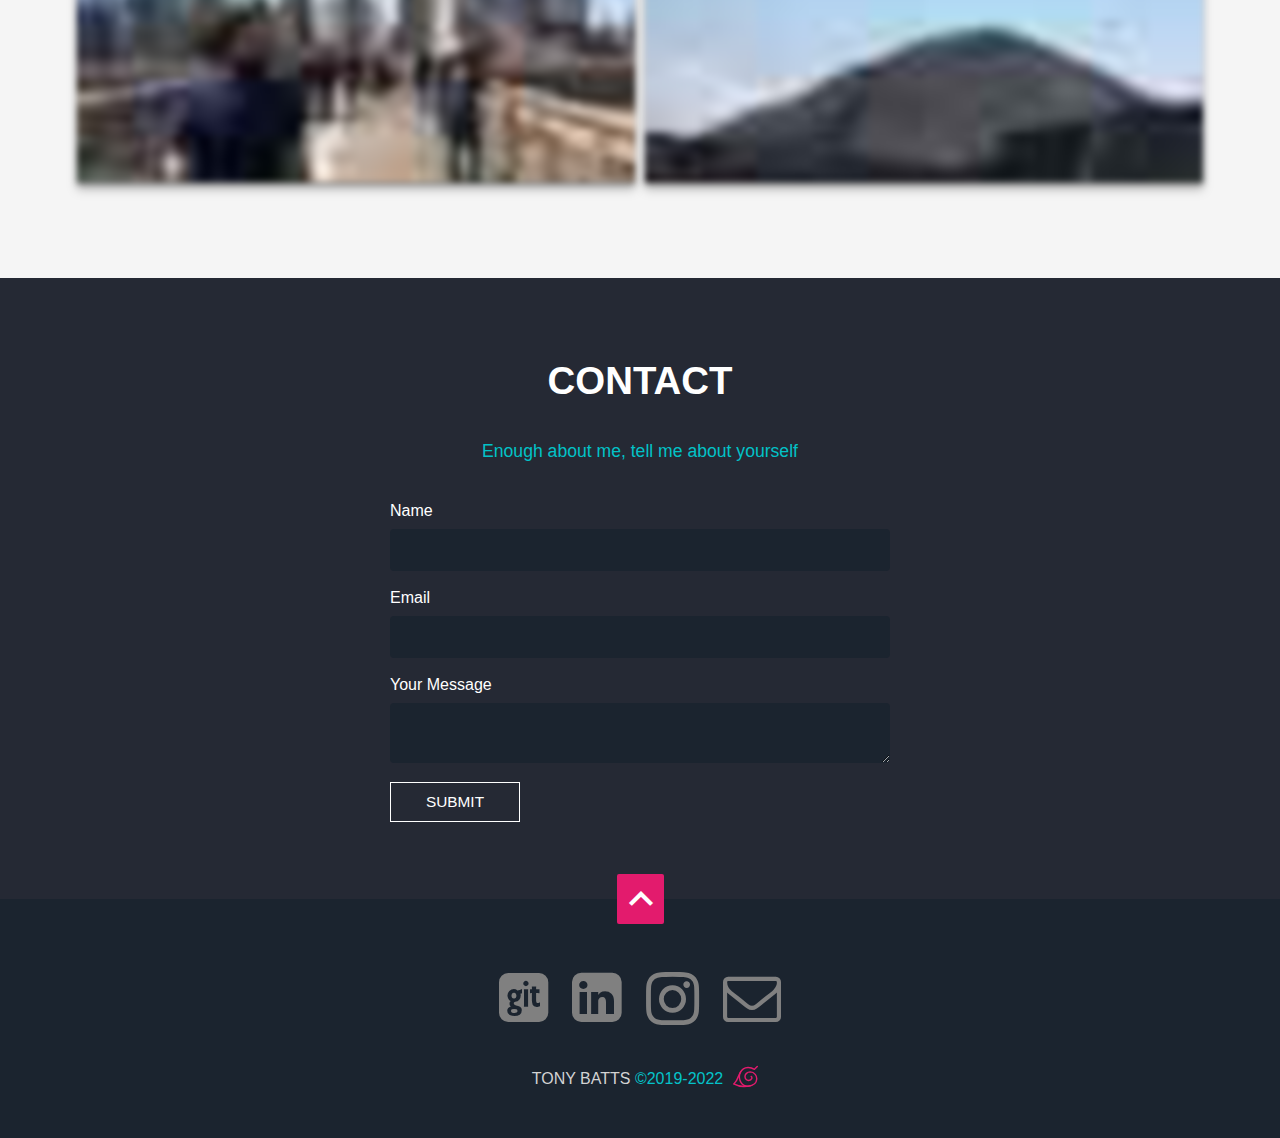
==== commit 2a44b70a: "added image optimization project" ====
--- a/index.html
+++ b/index.html
@@ -407,7 +407,7 @@
                   href="https://storymaps.com/"
                   target="_blank"
                   rel="noopener"
-                  class="button2">View Live Site</a>
+                  class="button2">View App</a>
               </div>
               <div class="blue-bar"></div>
             </div>
@@ -419,6 +419,43 @@
                 I'm part of the passionate and talented team of Engineers building an exciting
                 new storytelling platform. Using modern techniques and best practices, utilizing extensive testing with Jest, and type
                 safety with Typescript. StoryMaps is a young product with new features being released every sprint.
+              </p>
+              <div class="handicon">
+                <span class="icon-hand-pointer-o"></span>
+              </div>
+              <div class="red-bar"></div>
+            </div>
+          </div>
+        </div>
+
+        <div class="card-container item">
+          <div class="card1">
+            <div class="card-faces back">
+              <iframe
+                src=""
+                class="lazyVid"
+                data-src="https://www.youtube.com/embed/rgIeb_PX2OQ"
+                title="Esri Image Optimization System"
+                width="500"
+                height="300"
+                allowfullscreen="allowfullscreen"></iframe>
+              <div class="projectbutton">
+                <a
+                  href="https://storymaps.com/"
+                  target="_blank"
+                  rel="noopener"
+                  class="button2">View App</a>
+              </div>
+              <div class="blue-bar"></div>
+            </div>
+            <div class="card-faces front">
+              <h3 class="front-title">Image Optimization Build System</h3>
+              <p class="cardp">
+                At Esri I was asked to automate our image optimization/image use processes. This system runs at build time optimizing all subscribed
+                packages images and creates various sizes and file types. This saves our team countless Product Engineer, Designer, and
+                Software Engineer hours. Designers no longer need to create multiple sizes of images,
+                Product Engineers no longer need to version those when updated, and Software Engineers no longer need to worry about 2x/src
+                sets/placeholders etc.
               </p>
               <div class="handicon">
                 <span class="icon-hand-pointer-o"></span>
@@ -1101,4 +1138,4 @@
   </script>
 </body>
 
-</html>
+</html>